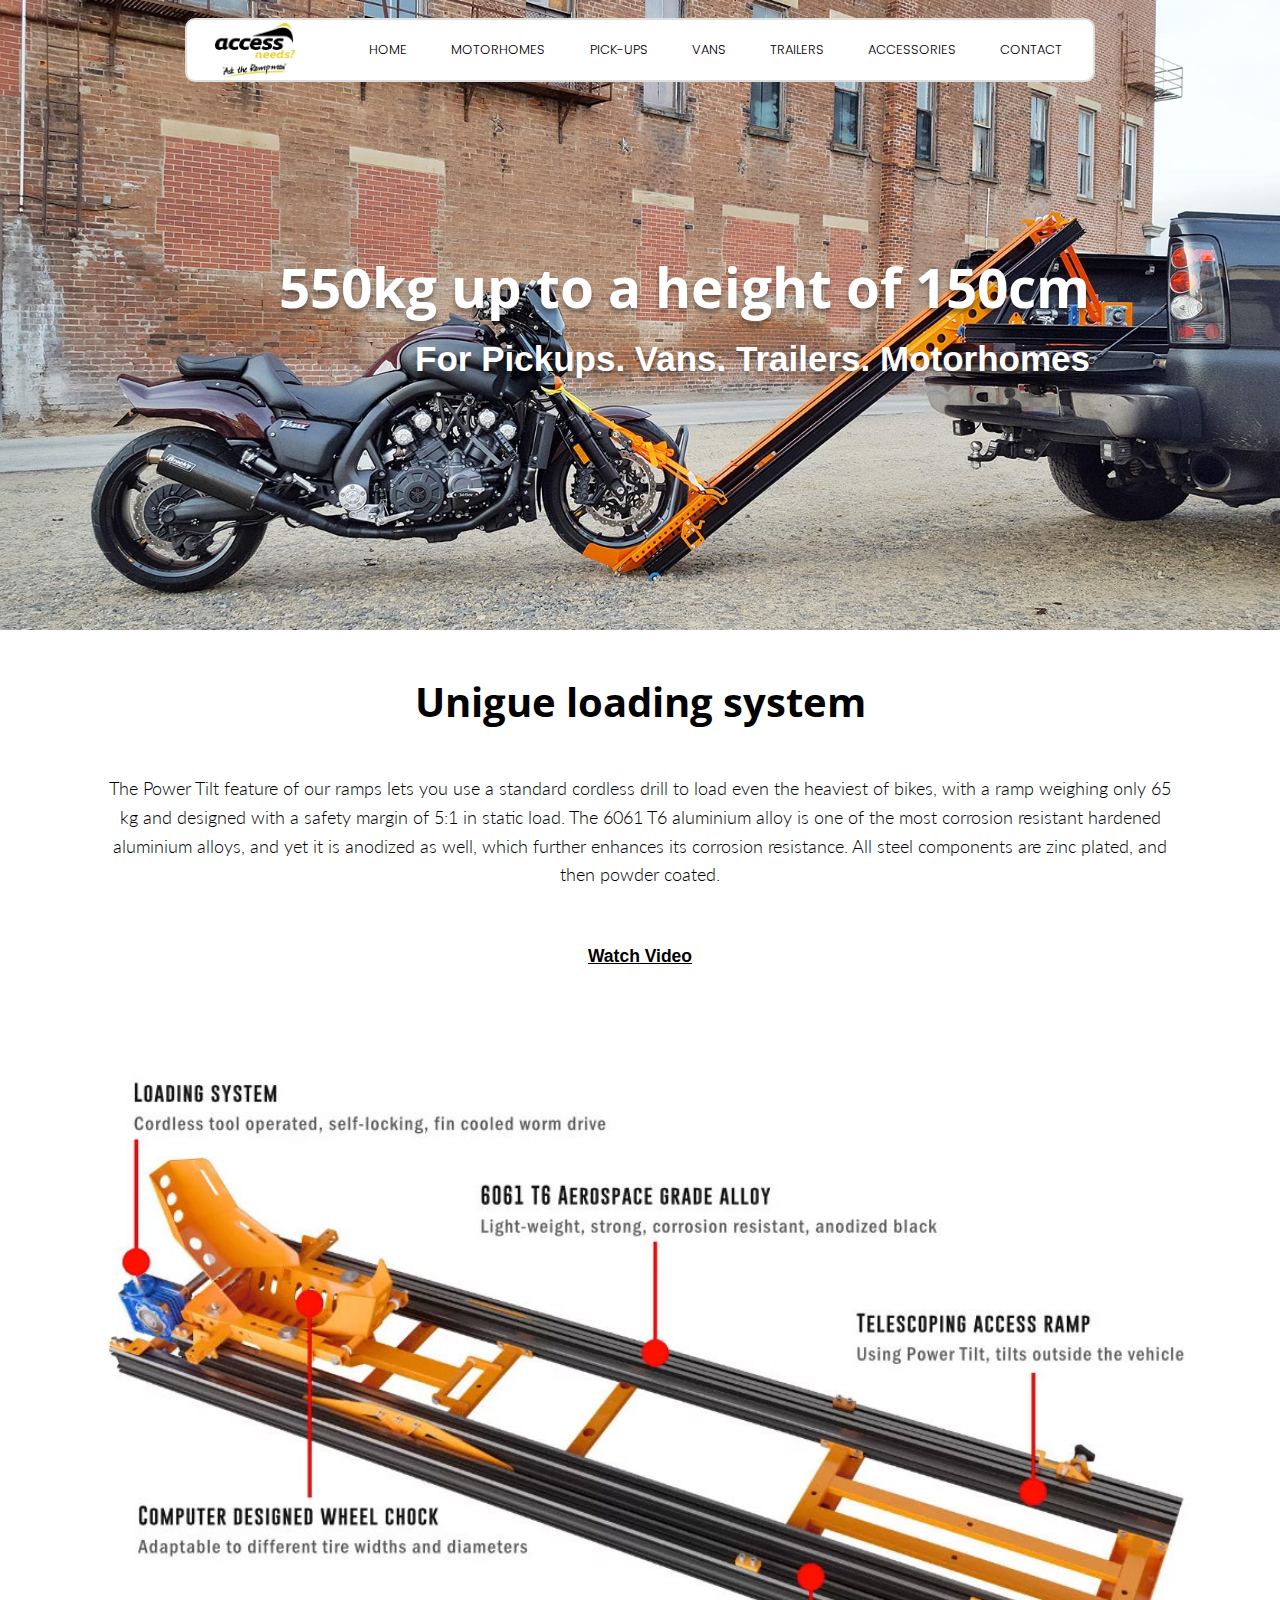
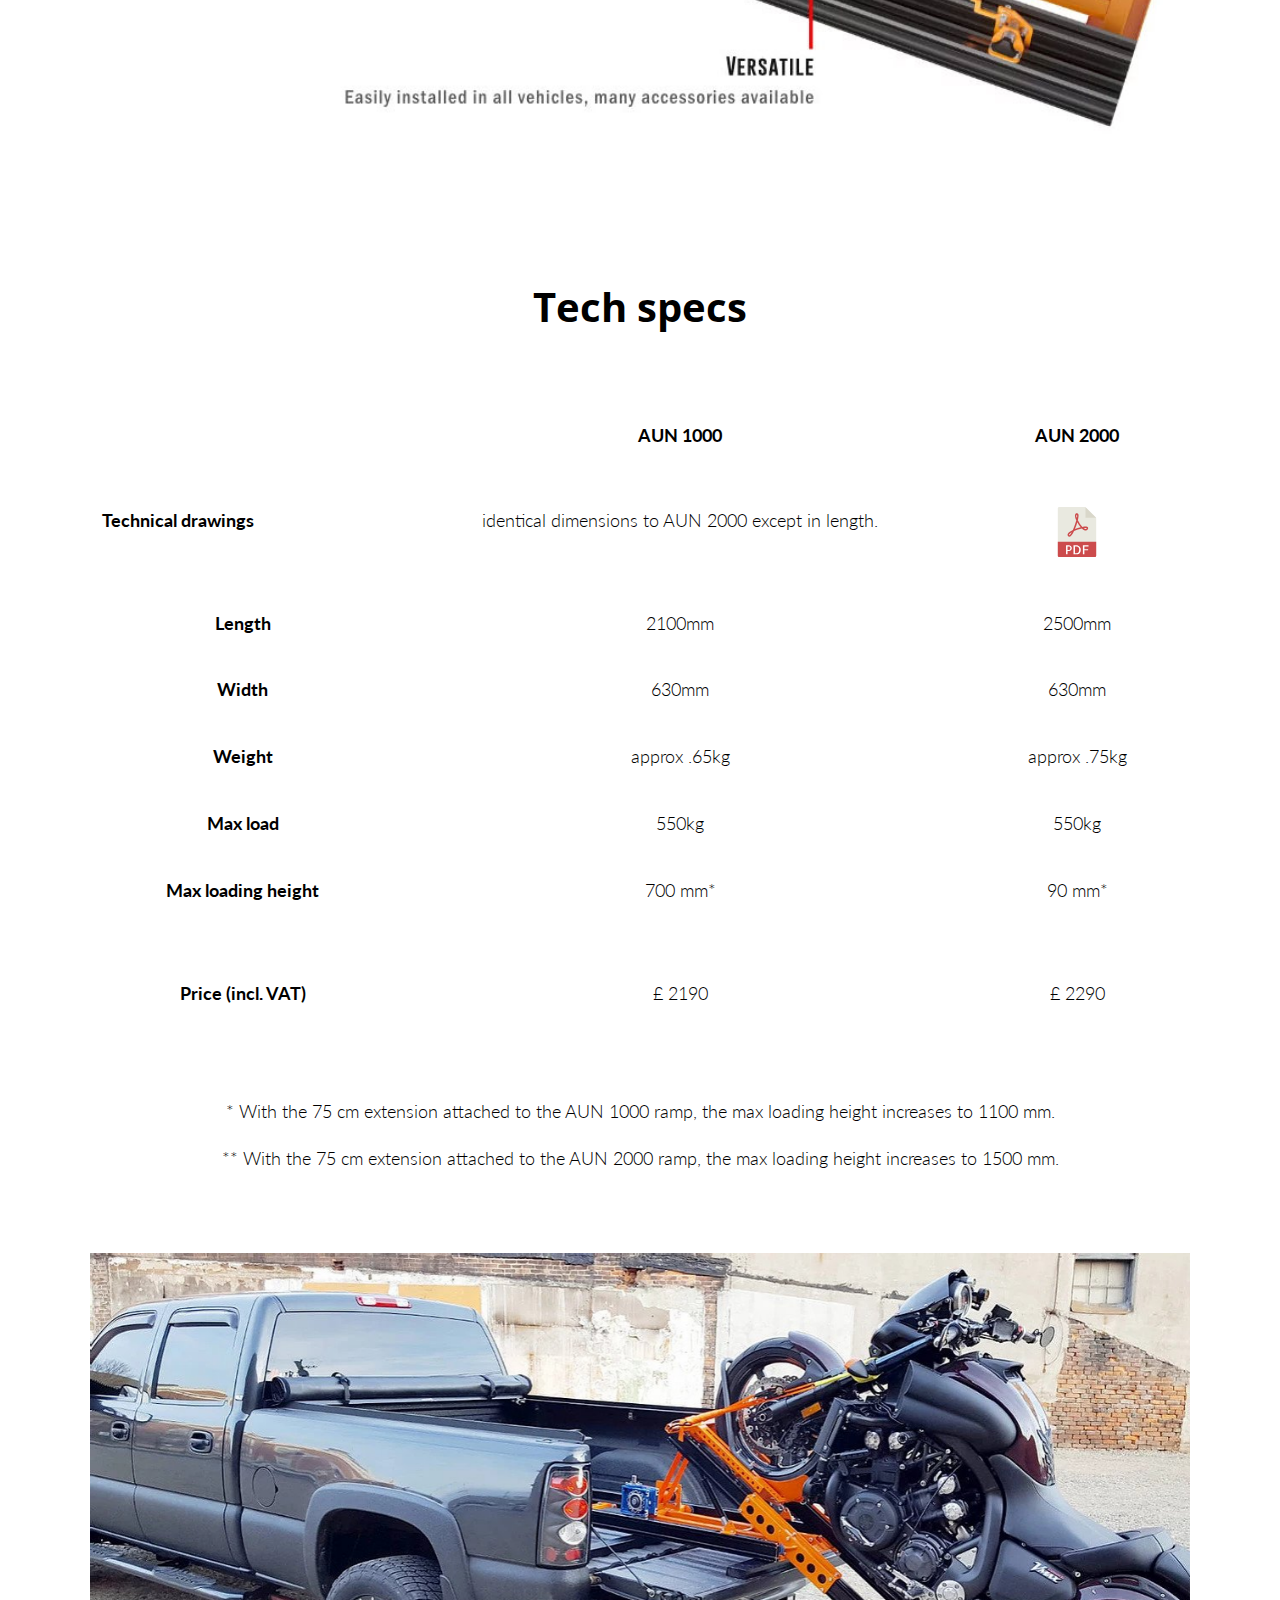
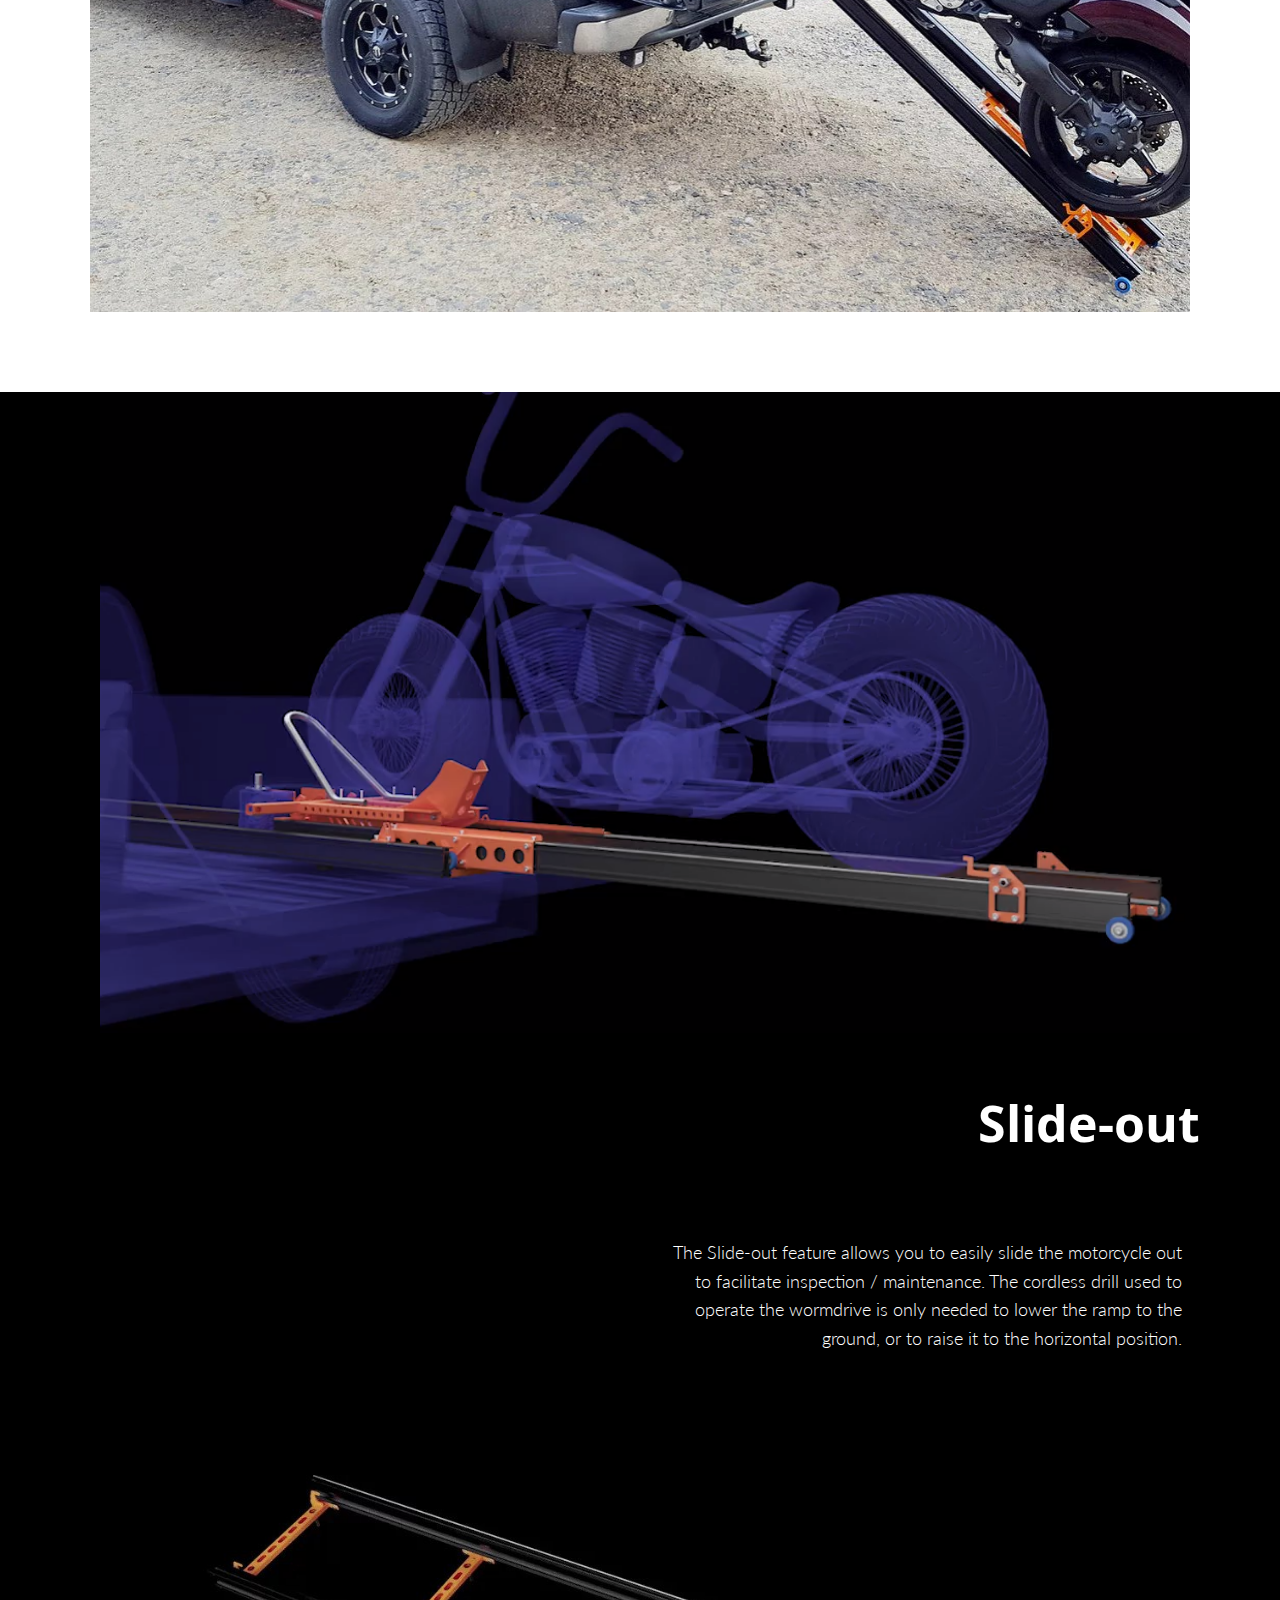
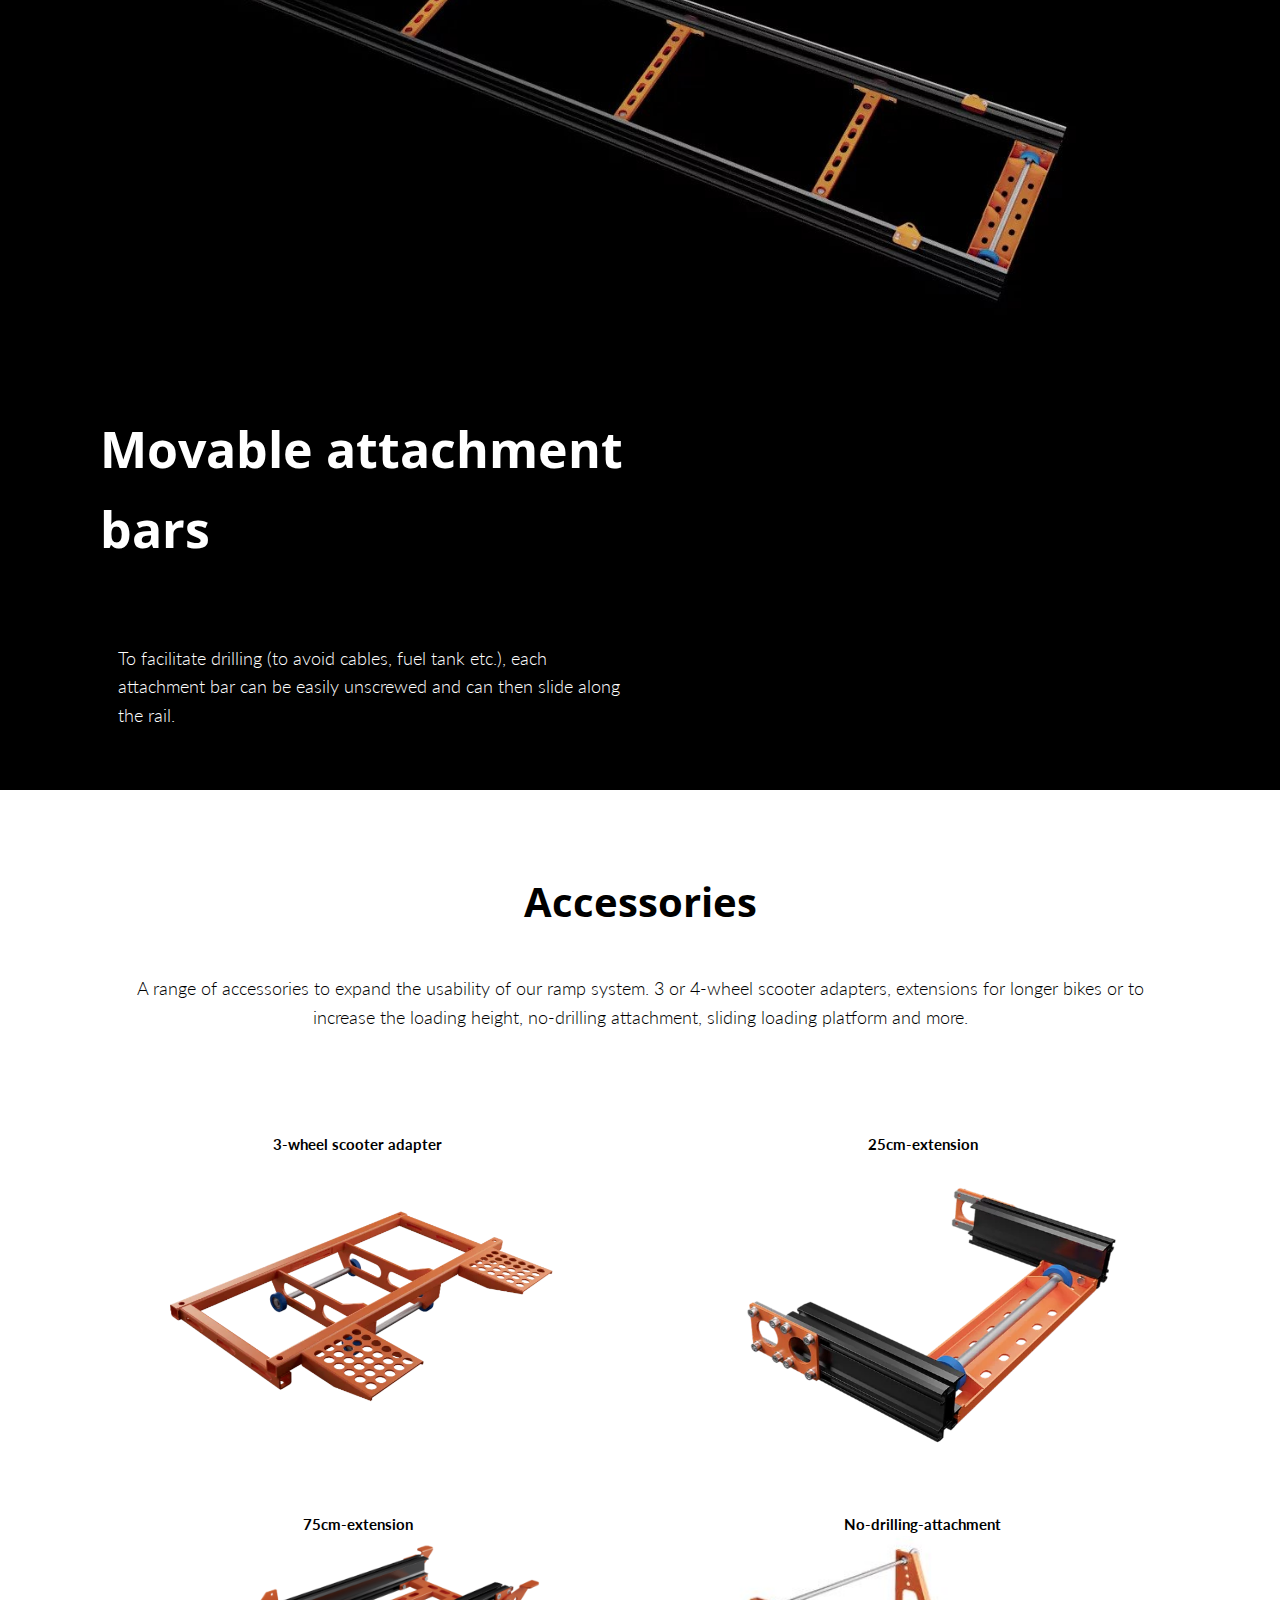
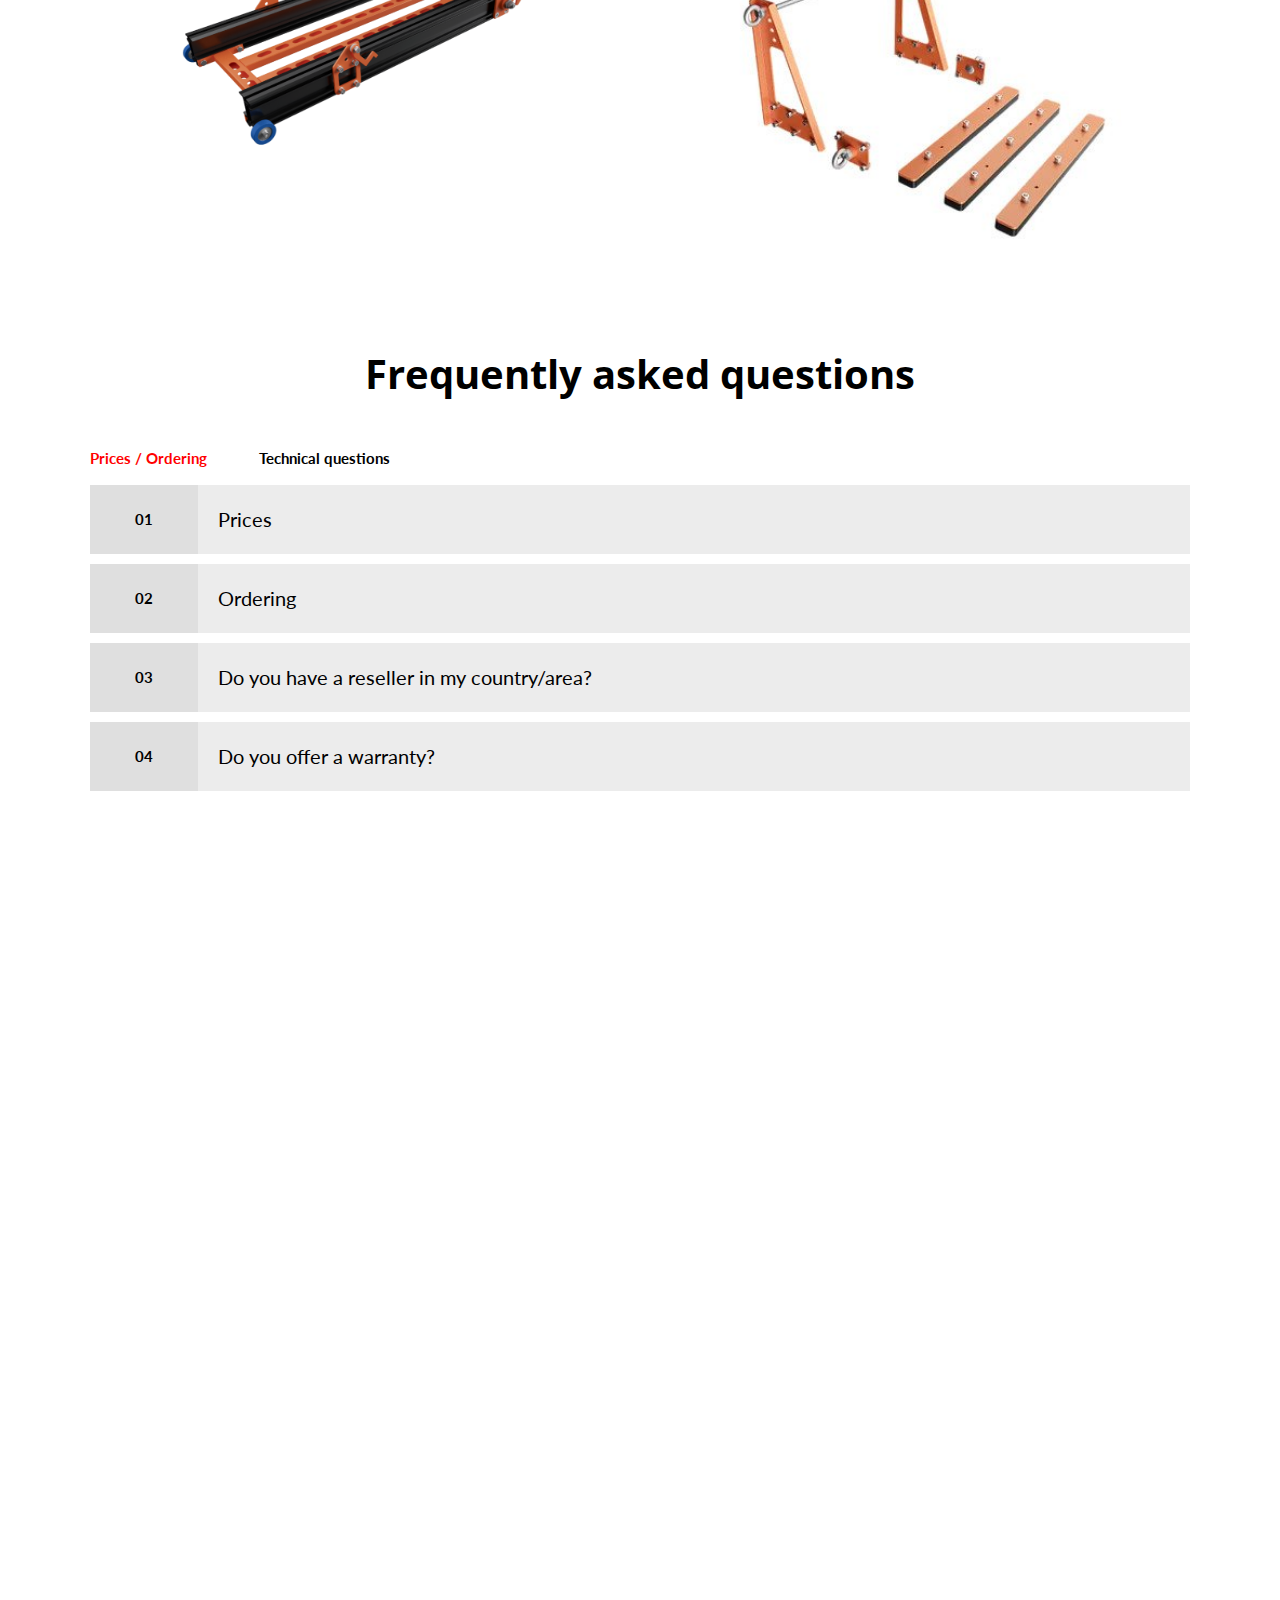
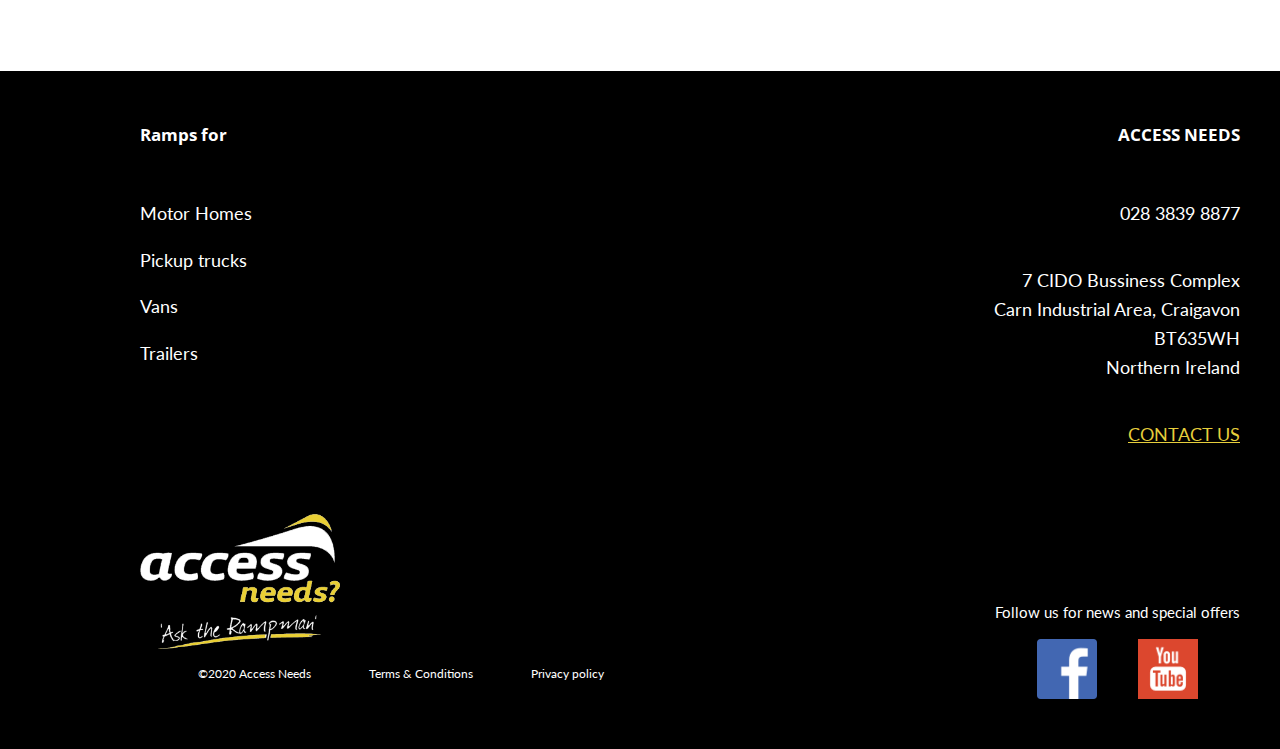
==== index.html @ 5ad03047 "Update index.html" ====
<!DOCTYPE html>
<html lang="en">
<head>
    <meta charset="UTF-8">
    <meta name="viewport" content="width=device-width, initial-scale=1.0">
    <link rel="stylesheet" href="https://cdnjs.cloudflare.com/ajax/libs/font-awesome/5.15.1/css/all.min.css" integrity="sha512-+4zCK9k+qNFUR5X+cKL9EIR+ZOhtIloNl9GIKS57V1MyNsYpYcUrUeQc9vNfzsWfV28IaLL3i96P9sdNyeRssA==" crossorigin="anonymous" />
    <link rel="preconnect" href="https://fonts.gstatic.com">
    <link href="https://fonts.googleapis.com/css2?family=Lato:wght@300;700&family=Open+Sans&family=Poppins&display=swap" rel="stylesheet">
   <link rel="stylesheet" href="SASS/main.css">
    <title>Home</title>
</head>
<body>

    <nav class="side-menu" id="side-menu">
        <img src="images/black-logo.png" alt="Access Needs Logo" class="side-menu__logo">
        <ul class="side-menu__list">
            <li class="side-menu__item"><a href="index.html">Home</a></li>
           <li class="side-menu__item"><a href="mortorhomes.html">Motorhomes</a></li>
           <li class="side-menu__item"><a href="pickups.html">Pick-Ups</a></li>
           <li class="side-menu__item"><a href="vans.html">Vans</a></li>
           <li class="side-menu__item"><a href="trailers.html">Trailers</a></li>
           <li class="side-menu__item"><a href="accessories.html">Accessories</a></li>
           <l class="side-menu__item"><a href="contact.html">Contact</a></l>
        </ul>


        <div class="side-menu__close-btn"><a id="close-btn" href="#"><i class="fas fa-times"></i></a></div>
    </nav>


    <nav class="main-menu">
        <img src="images/black-logo.png" alt="Access Needs Logo" class="main-menu__logo">
        <ul class="main-menu__list">
            <li class="main-menu__item"><a href="index.html">Home</a></li>
           <li class="main-menu__item"><a href="mortorhomes.html">Motorhomes</a></li>
           <li class="main-menu__item"><a href="pickups.html">Pick-Ups</a></li>
           <li class="main-menu__item"><a href="vans.html">Vans</a></li>
           <li class="main-menu__item"><a href="trailers.html">Trailers</a></li>
           <li class="main-menu__item"><a href="accessories.html">Accessories</a></li>
           <l class="main-menu__item"><a href="contact.html">Contact</a></l>
        </ul>
        <div class="burger" id="burgerBtn">
            <div class="line1"></div>
            <div class="line2"></div>
            <div class="line3"></div>
        </div>
    </nav>

    <header class="header header__homePage">
        <div class="header__textBox container">
            <h1 class="main-Heading__white">550kg up to a height of 150cm</h1>
            <h2 class="main-Heading__white--sub">For Pickups. Vans. Trailers. Motorhomes</h2>
        </div>
    </header><!--end header-->

    <section class="section section__white container flex-center">
        <h1 class="section__heading--white center">Unigue loading system</h1>
        <p class="text center">The Power Tilt feature of our ramps lets you use a standard cordless drill to load even the heaviest of bikes, with a ramp weighing only 65 kg and designed with a safety margin of 5:1 in static load. The 6061 T6 aluminium alloy is one of the most corrosion resistant hardened aluminium alloys, and yet it is anodized as well, which further enhances its corrosion resistance. All steel components are zinc plated, and then powder coated.</p>
        <a href="#" id="video-btn" class="video-btn my-bottom-small">Watch Video <i class="far fa-play-circle"></i></a>
        <div class="video-container">
            <iframe width="980" height="560" src="https://www.youtube.com/embed/qnv8PyyM6bI" frameborder="0" allow="accelerometer; autoplay; clipboard-write; encrypted-media; gyroscope; picture-in-picture" allowfullscreen></iframe>
        </div>
    </section>


    <section class="section section__white--image container">
        <img src="images/homeMain__page__ramp.jpg" alt="" class="loading-img">
    </section>

    <section class="section section__white container flex-center">
        <h1 class="section__heading--white center">Tech specs</h1>
        
        <table class="tech__table container my-bottom-verybig">
            <th class="tech__table-heading bold"></th>
            <th class="tech__table-heading py-bottom-medium bold">AUN 1000</th>
            <th class="tech__table-heading py-bottom-medium bold">AUN 2000</th>

            <tr class="tech__table-row">
                <td class="tech__table-heading py-bottom-medium bold">Technical drawings</td>
                <td class="tech__table-heading center py-bottom-medium text">identical dimensions to AUN 2000 except in length.</td>
                <td class="tech__table-heading py-bottom-medium"><a href="#"><img class="tech__table--pdf" src="images/svg/pdf.svg" alt=""></a></td>
            </tr>

            <tr class="tech__table-row">
                <td class="tech__table center bold">Length</td>
                <td class="tech__table text center">2100mm</td>
                <td class="tech__table text center">2500mm</td>
            </tr>

            <tr class="tech__table-row">
                <td class="tech__table center bold">Width</td>
                <td class="tech__table text center">630mm</td>
                <td class="tech__table text center">630mm</td>
            </tr>

            <tr class="tech__table-row ">
                <td class="tech__table center bold">Weight</td>
                <td class="tech__table text center">approx .65kg</td>
                <td class="tech__table text center">approx .75kg</td>
            </tr>

            <tr class="tech__table-row ">
                <td class="tech__table center bold">Max load</td>
                <td class="tech__table text center">550kg</td>
                <td class="tech__table text  center">550kg</td>
            </tr>

            <tr class="tech__table-row ">
                <td class="tech__table center bold py-bottom-medium">Max loading height</td>
                <td class="tech__table text center py-bottom-medium">700 mm*</td>
                <td class="tech__table text center py-bottom-medium">90 mm*</td>
            </tr>

            <tr class="tech__table-row ">
                <td class="tech__table center bold">Price (incl. VAT)</td>
                <td class="tech__table text center">£ 2190</td>
                <td class="tech__table text center">£ 2290</td>
            </tr>
        </table>

        <div class="tech__bottom-container">
            <p class="text center my-bottom-small">* With the 75 cm extension attached to the AUN 1000 ramp, the max loading height increases to 1100 mm.</p>
            <p class="text center">** With the 75 cm extension attached to the AUN 2000 ramp, the max loading height increases to 1500 mm.</p>
        </div>
    </section>

    <section class="section section__carousel container">
            <div id="slider">
                <figure>
                    <img src="images/image1.jpg" alt="pick-up ramp">
                    <img src="images/image2.jpg" alt="van ramp">
                    <img src="images/image3.jpg" alt="mortorbike on the back of a pick up">
                    <img src="images/image4.jpg" alt="mortorbike being loaded on to the back of a trailer">
                    <img src="images/image1.jpg" alt="pick-up ramp">
                </figure>
            </div>
    </section>

    <section class="section section__black py-bottom-verybig">
            <div class="container">
                <div class="section__black--top">
                    <img src="images/slideout.png" alt="" class="slideout">
                    <div class="slideout-text aligin-right float-right my-bottom-verybig">
                        <h1 class="section__heading--black my-bottom-verysmall">Slide-out</h1>
                        <p class="text text--black">The Slide-out feature allows you to easily slide the motorcycle out to facilitate inspection / maintenance. The cordless drill used to operate the wormdrive is only needed to lower the ramp to the ground, or to raise it to the horizontal position.</p>
                    </div>
                </div>
                <div class="section__black--top">
                    <img src="images/adjustable.jpg" alt="" class="slideout">
                    <div class="slideout-text aligin-left">
                        <h1 class="section__heading--black my-bottom-verysmall">Movable attachment bars</h1>
                        <p class="text text--black">To facilitate drilling (to avoid cables, fuel tank etc.), each attachment bar can be easily unscrewed and can then slide along the rail.</p>
                    </div>
                </div>
            </div>   
    </section>

    <section class="section section__accessories container">
        <h1 class="section__heading--white center">Accessories</h1>
        <p class="text center">A range of accessories to expand the usability of our ramp system. 3 or 4-wheel scooter adapters, extensions for longer bikes or to increase the loading height, no-drilling attachment, sliding loading platform and more.</p>

        <div class="accessories__grid">
            <div class="accessories__grid--1">
                <p class="accessories-text my-bottom-small">3-wheel scooter adapter</p>
                <img src="images/3-wheel.png" alt="" class="accessories__main">
            </div>
            <div class="accessories__grid--2 ">
                <p class="accessories-text ">25cm-extension</p>
                <img src="images/25-extension-small.png" alt="25-extension image" class="accessories__main">
            </div>
            <div class="accessories__grid--3">
                <p class="accessories-text ">75cm-extension</p>
                <img src="images/75-extension-small.png" alt="75-extension image" class="accessories__main">
            </div>
            <div class="accessories__grid--4">
                <p class="accessories-text ">No-drilling-attachment</p>
                <img src="images/no-drillimg-attachment.jpg" alt="" class="accessories__main">
            </div>
        </div>
    </section>

    <section class="section section__frequently container">
        <h1 class="section__heading--white center">Frequently asked questions</h1>
      <div class="options">
          <div class="option-prices active">Prices / Ordering</div>
          <div class="option-technical">Technical questions</div>
      </div>

      <div class="feature-container-1"><!--Feature container 1-->
        <div class="feature-container">
            <div class="show-container">
              <div class="feature-number">01</div>
              <div class="feature-text">Prices</div>
            </div>
            <div class="hide-container">The prices are listed on our front page. The prices for our accessories are listed on the Accessories page.</div>
        </div>
  
        <div class="feature-container">
          <div class="show-container">
            <div class="feature-number">02</div>
            <div class="feature-text">Ordering</div>
          </div>
          <div class="hide-container">To order a ramp, you can contact us by telephone, or use the Contact page.<br>
                                      A quotation will be sent to your email adress. To accept the quote, click on the link in the email and you will be redirected to our customer portal. Once the the quote is accepted, you will receive another email with a retainer invoice for 50% of the amount. Payment must be made by bank transfer, our banking details can be found on the quotation and on the retainer invoice. The remainder is due on delivery.<br>
                                      Please note that our distributors may have a different ordering process.<br>
                                      If you cannot visit us in Candillargues, France, to pick up the ramp - please give us your exact adress in order to give you a quotation including transportation costs. For most of Europe, the transportation costs are around 150-250 euros including VAT.<br>
                                      The ramps are sent via truck on a palette.
          </div>
      </div>
  
      <div class="feature-container">
          <div class="show-container">
            <div class="feature-number">03</div>
            <div class="feature-text">Do you have a reseller in my country/area?</div>
          </div>
          <div class="hide-container">You can find our map of resellers at the bottom of each page. Click the map to reach the resellers page. We are working hard to increase the number of resellers.<br>
                                      If you don't see a reseller in your country, we can still ship to you. Please contact us and specify the shipping address so we can give you a quote.</div>
      </div>
  
      <div class="feature-container">
          <div class="show-container">
            <div class="feature-number">04</div>
            <div class="feature-text">Do you offer a warranty?</div>
          </div>
          <div class="hide-container">Yes, we offer a 2 year warranty, provided the max load weight and max loading height are respected.</div>
      </div>
      </div><!--End feature container 1-->


        <div class="feature-container-2"><!--Feature Container 2-->
            <div class="feature-container">
                <div class="show-container">
                  <div class="feature-number">01</div>
                  <div class="feature-text">Which ramp do you recommend to install in a Pickup?</div>
                </div>
                <div class="hide-container">Both models can be installed in a Pickup, even a double-cab one. The difference between the 2.1 m and the 2.5 m:<br>
                    - With the 2.5 m there will always be a fixed part which will extend past the tailgate. If your Pickup is not double-cab + the open tailgate, this ramp will extend by probably only 10-20 cm.<br> 
                    With the 2.1m ramp you will have to attach the 75 cm extension because of the loading height of most Pickups which is approx. 90 cm. There are two advantages and one possible inconvience with this solution: The first advantage is that if you have a shorter cargo area you can detach the extension once the bike is loaded. It takes about 1:30min to detach it since the bolts it uses are the same size as the socket used on the cordless drill necessary to operate the wormdrive. So you can use the cordless drill to also detach the extension.<br>                   
                    The second advantage is that there will be less of an angle for loading because with the extension the whole ramp is now 2. 85 m. This will put less strain on the cordless drill.<br>                
                    The small disadvantage is that you will need to find a place in your Pickup to stow the extension once removed from the ramp.<br>                 
                    Please inform yourself on the legislation in your particular country regarding how far a load can extend at the back of a vehicle.<br>
                    </div>
            </div>
        
            <div class="feature-container">
              <div class="show-container">
                <div class="feature-number">02</div>
                <div class="feature-text">Which ramp do you recommend to install in a Van?</div>
              </div>
              <div class="hide-container">Most medium size European vans have a cargo area which is about 2.5 m in length. This doesn't leave enough margin for the 2.5 m ramp, because you also need to take into account the length of the rear fender of the bike in order to be able to close the doors of the van.<br>
                Most likely, if your cargo area is about 2.5m in length or shorter, you will need our 2.1 m ramp together with the 25 cm extension. This will allow the bike to slide a bit further into the van and allow the doors to close.<br>
                We also supply with the ramp two zinc coated steel plates with two pre-drilled holes. These should be used on the bottom side of the cargo area to reinforce the bolts used to attach the ramp. This is because the metal plating in the cargo area of vans is usually very thin and may begin to bend after a few times of loading/unloading the bike.<br>
              </div>
          </div>
        
          <div class="feature-container">
              <div class="show-container">
                <div class="feature-number">03</div>
                <div class="feature-text">I have a side loading trailer. Is it possible to install your ramp on it?</div>
              </div>
              <div class="hide-container">Yes this is certainly possible - the 2.1 m ramp will be best suited for this type of installation in order to minimize the width of the trailer. Most side loading trailers are already about 220 cm in width so our ramp fits nicely.<br>
                                          Even if your motorcycle is longer than 2.1 m it is still possible to load it using our shorter ramp. What's important is that the back wheel rests firmly on the ramp. You can look at the technical drawing for the ramp to get an idea of the maximum wheel base - for this ramp it's about 1600 mm which covers the vast majority of motorcycles and scooters.
                </div>
          </div>
        
          <div class="feature-container">
              <div class="show-container">
                <div class="feature-number">04</div>
                <div class="feature-text">What's the appropriate way to attach the straps while loading and transporting my bike?</div>
              </div>
              <div class="hide-container">We recommend ratchet straps with "S hooks" which use a retention clip in order to prevent the hook to detach during transport.<br>
                To strap the front wheel to the chock, we recommend medium sized ratchet straps. It is not necessary to attach them very tightly, but ensure that the motorcycle is more or less straight.<br>                
                It is important that these straps are attached on the fork, above the front suspension. Do not attach the straps to the wheel or the hub as this can cause damage. This is because as the motorcycle is loaded, the angle changes and this increases the tension in the straps. The front suspension will be able to compress a bit, to compensate for the increase in tension.<br>
                <div class="feature-inline">
                    <img src="images/images/feature-motorbike.jpg" alt="front of a motorbike">
                    After the motorcycle is loaded it is very important to use more sturdy ratchet straps on each side of the motorcycle which are attached to the tie-downs of your Pickup/Van/Trailer. The best way is to attach one strap towards the front on one side, and towards the back on the other side. DO NOT TRANSPORT THE MOTORCYCLE ONLY USING THE SMALLER STRAPS USED FOR THE FRONT WHEEL CHOCK. ALWAYS STRAP IT TO THE TIE-DOWNS OF YOUR VEHICLE.
                </div>

            </div>
          </div>
        </div><!--End feature container 2-->
   
    </section>

    <section class="section section__BG-image">

    </section>

    <footer class="footer section__black">
        <div class="container">
            <div class="footer__top">
                <p class="bold">Ramps for</p>
                <p class="bold">ACCESS NEEDS</p>
            </div>
            <div class="footer-container">
                <div class="footer__left">
                    <ul class="footer__nav">
                        <li class="footer__nav-item"><a href="motorhomes.html" class="footer__nav--link">Motor Homes</a></li>
                        <li class="footer__nav-item"><a href="pickup.html" class="footer__nav--link">Pickup trucks</a></li>
                        <li class="footer__nav-item"><a href="vans.html" class="footer__nav--link">Vans</a></li>
                        <li class="footer__nav-item"><a href="Trailers.html" class="footer__nav--link">Trailers</a></li>
                    </ul>
                    <div class="footer__logobox">
                        <img src="images/white-logo.png" alt="" class="footer__logo">
                        
                        <div class="termBox">
                            <p class="copy">&copy;2020 Access Needs</p>
                            <a href="terms.html" class="terms__link">Terms & Conditions</a>
                            <a href="privacy.html" class="terms__link">Privacy policy</a>
                        </div>
                    </div>
                </div>
                    <div class="footer__right">
                       <div class="footer__contactBox">
                        <p class="number">028 3839 8877</p>
                        <p class="address">7 CIDO Bussiness Complex<br>Carn Industrial Area, Craigavon<br>BT635WH<br>Northern Ireland</p>
                        <a href="contact.html" class="contact">CONTACT US</a>
                    </div>

                    <div class="socialBox">
                        <p>Follow us for news and special offers</p>
                        <div class="social-iconBox">
                            <img src="images/facebook.png" alt="facebook logo" class="social-icon">
                            <img src="images/youtube.png" alt="youtube logo" class="social-icon">
                        </div>
                    </div>
                </div>
            </div>
        </div>
    </footer>
    
    <script src="script.js"></script>
</body>
</html>
---- SASS/main.css ----
*,
*::before,
*::after {
  padding: 0;
  margin: 0;
}

html {
  font-size: 62.5%;
}

body {
  width: 100%;
  height: 100%;
  overflow-x: hidden;
  font-weight: 400;
  line-height: 1.6;
  font-family: lato, sans-serif;
}

ul {
  list-style: none;
}

a {
  text-decoration: none;
}

img {
  width: 100%;
  display: block;
}

h1, h2, h3 {
  margin: 0;
  padding: 0;
}

.container {
  width: 100%;
  max-width: 90em;
  margin: 0 auto;
}

@media (max-width: 900px) {
  html {
    font-size: 57.5%;
  }
}

@media (max-width: 768px) {
  html {
    font-size: 50%;
  }
}

.my-bottom-verybig {
  margin-bottom: 6em !important;
}

.my-bottom-big {
  margin-bottom: 3em !important;
}

.my-bottom-medium {
  margin-bottom: 2em !important;
}

.my-bottom-small {
  margin-bottom: 1em !important;
}

.my-bottom-verysmall {
  margin-bottom: .5em !important;
}

.my-top-verybig {
  margin-top: 4em !important;
}

.my-top-big {
  margin-top: 3em !important;
}

.my-top-medium {
  margin-top: 2em !important;
}

.my-top-small {
  margin-top: 1em !important;
}

.my-top-verysmall {
  margin-top: .5em !important;
}

.mx-left-small {
  margin-left: 1em !important;
}

.mx-left-medium {
  margin-left: 2em !important;
}

.mx-left-big {
  margin-left: 3em !important;
}

.mx-right-small {
  margin-right: 1em !important;
}

.mx-right-medium {
  margin-right: 2em !important;
}

.mx-right-big {
  margin-right: 3em !important;
}

.px-big {
  padding: 0 4em !important;
}

.px-medium {
  padding: 0 3em !important;
}

.px-small {
  padding: 0 2em !important;
}

.px-verysmall {
  padding: 0 1em !important;
}

.py-bottom-verybig {
  padding-bottom: 6em !important;
}

.py-bottom-big {
  padding-bottom: 4em !important;
}

.py-bottom-medium {
  padding-bottom: 3em !important;
}

.py-bottom-small {
  padding-bottom: 2em !important;
}

.py-bottom-verysmall {
  padding-bottom: 1em !important;
}

.py-top-verybig {
  padding-top: 6em !important;
}

.py-top-big {
  padding-top: 4em !important;
}

.py-top-medium {
  padding-top: 3em !important;
}

.py-top-small {
  padding-top: 2em !important;
}

.pad {
  padding: 1em 0;
}

.container {
  width: 100%;
  max-width: 110em;
  margin: 0 auto;
}

.flex-center {
  display: -webkit-box;
  display: -ms-flexbox;
  display: flex;
  -webkit-box-orient: vertical;
  -webkit-box-direction: normal;
      -ms-flex-direction: column;
          flex-direction: column;
  -webkit-box-align: center;
      -ms-flex-align: center;
          align-items: center;
}

.text-shadow {
  text-shadow: 0px 1.5px 4px #000;
}

.border {
  border: 1px solid red;
}

.aligin-right {
  text-align: right;
}

.aligin-left {
  text-align: left;
}

.center {
  text-align: center;
}

.float-right {
  float: right;
}

.float-left {
  float: left;
}

.text-indent {
  text-indent: 1em;
}

.main-Heading__white {
  font-size: 5.5rem;
  font-family: open Sans;
  color: #fff;
  text-shadow: rgba(0, 0, 0, 0.4) 0em 0.4rem 0.5rem;
}

.main-Heading__white--sub {
  font-family: Arial, Helvetica, sans-serif;
  font-weight: bold;
  font-size: 3.5rem;
  color: #fff;
  text-shadow: rgba(0, 0, 0, 0.4) 0em 0.4rem 0.5rem;
}

.section__heading--white {
  font-family: open sans;
  font-size: 4rem;
  margin: 1em .5em;
}

.section__heading--black {
  font-family: open sans;
  font-size: 5rem;
  color: #fff;
  padding: 1em 0em;
}

.text--black {
  color: #fff;
}

.text {
  font-family: lato;
  font-weight: 300;
  font-size: 1.8rem;
  margin: 0 1em;
}

.bold {
  font-weight: bold;
}

.slideout-text {
  width: 50%;
}

.accessories-text {
  font-size: 1.5rem;
  text-align: center;
  font-weight: bold;
}

.pickup-sub {
  font-family: lato;
  font-size: 2.3rem;
  color: #fff;
}

@media (max-width: 768px) {
  .section__heading--black {
    font-size: 4rem;
    text-align: center;
  }
  .pickup-sub {
    font-size: 2rem;
    padding: 0 1em;
  }
  .text--black {
    font-size: 1.8rem;
  }
}

@media (max-width: 650px) {
  .main-Heading__white {
    font-size: 4.5rem;
    text-align: center;
  }
  .main-Heading__white--sub {
    font-size: 3rem;
    text-align: center;
  }
}

@media (max-width: 570px) {
  .main-Heading__white {
    font-size: 3.5rem;
    text-align: center;
  }
  .main-Heading__white--sub {
    font-size: 2.75rem;
    text-align: center;
  }
  .slideout-text {
    width: 100%;
    padding: 0 1em;
    text-align: center;
  }
  .section__heading--black {
    font-size: 3.5rem;
    padding: 1 .5em;
  }
}

@media (max-width: 370px) {
  .main-Heading__white {
    font-size: 3.5rem;
    text-align: left;
    padding-left: 1.2em;
  }
  .main-Heading__white--sub {
    font-size: 2.75rem;
    text-align: center;
  }
  .section__heading--black {
    font-size: 2.75rem;
    text-align: center;
  }
}

.video-btn {
  font-size: 1.75rem;
  font-family: Arial, Helvetica, sans-serif;
  font-weight: 700;
  color: #000;
  text-decoration: underline;
  margin-top: 3em;
}

.btn-submit {
  padding: 1rem;
  font-size: 2.5rem;
  background: #E6CE3C;
  color: #fff;
  font-family: Arial, Helvetica, sans-serif;
  font-weight: bold;
  border: none;
  border-radius: .2em;
}

.btn-submit:hover, .btn-submit:focus {
  -webkit-transition: all .3s ease;
  transition: all .3s ease;
  -webkit-box-shadow: 0em 0.2em 0.2em rgba(0, 0, 0, 0.5);
          box-shadow: 0em 0.2em 0.2em rgba(0, 0, 0, 0.5);
}

.accessories__main {
  width: 100%;
  max-width: 40em;
  margin: 0 auto;
}

.video-container {
  display: none;
}

.section__motorHome__full-image {
  height: 60em;
  background: url("../images/motorHomes-mid.jpg");
  background-size: cover;
  background-position: left bottom;
}

.pickup-loading {
  width: 100%;
  max-width: 80em;
  margin: 5em auto;
}

.feature-contact-img {
  width: 100;
  max-width: 20em;
  margin: 1em 1em 0em 0em;
}

@media (max-width: 990px) {
  iframe {
    width: 100%;
    max-width: 90em;
  }
}

@media (max-width: 768px) {
  .vans-img {
    margin-top: 3em;
  }
}

.feature-container-1 {
  display: block;
}

.feature-container-2 {
  display: none;
}

.options {
  display: -webkit-box;
  display: -ms-flexbox;
  display: flex;
  width: 20em;
  -webkit-box-align: center;
      -ms-flex-align: center;
          align-items: center;
  -webkit-box-pack: justify;
      -ms-flex-pack: justify;
          justify-content: space-between;
  font-size: 1.5rem;
  font-weight: bold;
  margin-bottom: 1em;
  cursor: pointer;
}

.active {
  color: red;
}

.show-container {
  display: -webkit-box;
  display: -ms-flexbox;
  display: flex;
  -webkit-box-align: center;
      -ms-flex-align: center;
          align-items: center;
  background: #ececec;
  margin: 1em auto;
  cursor: pointer;
}

.show-container:hover .feature-number {
  background: #ccc;
}

.feature-number {
  padding: 1.5em 3em;
  display: -webkit-box;
  display: -ms-flexbox;
  display: flex;
  -webkit-box-align: center;
      -ms-flex-align: center;
          align-items: center;
  background: #dfdfdf;
  font-size: 1.5rem;
  font-weight: bold;
}

.feature-text {
  font-size: 2rem;
  margin-left: 1em;
}

.hide-container {
  display: -webkit-box;
  display: -ms-flexbox;
  display: flex;
  -webkit-box-align: center;
      -ms-flex-align: center;
          align-items: center;
  background: #fff;
  margin: 1em auto;
  font-size: 2rem;
  margin-left: 1em;
  display: none;
}

.show {
  display: block;
}

.remove {
  display: none;
}

.accessories {
  color: #fff;
}

.accessories__main-container {
  background: #000;
  height: 100%;
  width: 100vw;
  color: #fff;
}

.accessories__section-container {
  border-bottom: solid 1.5px #DFDFDE;
}

.accessories__flex-container {
  width: 100%;
  display: -webkit-box;
  display: -ms-flexbox;
  display: flex;
  -webkit-box-pack: end;
      -ms-flex-pack: end;
          justify-content: flex-end;
}

.accessories__flex-container-left {
  display: -webkit-box;
  display: -ms-flexbox;
  display: flex;
  -webkit-box-align: end;
      -ms-flex-align: end;
          align-items: flex-end;
  -webkit-box-pack: end;
      -ms-flex-pack: end;
          justify-content: flex-end;
}

.accessories__mid-container {
  display: -webkit-box;
  display: -ms-flexbox;
  display: flex;
  -webkit-box-orient: vertical;
  -webkit-box-direction: normal;
      -ms-flex-direction: column;
          flex-direction: column;
  -webkit-box-align: center;
      -ms-flex-align: center;
          align-items: center;
}

.accessories__text {
  width: 50%;
}

.accessories__heading {
  font-size: 2.5rem;
  padding: 0 2%;
}

.accessories__price {
  font-size: 2.5rem;
  font-weight: bold;
}

.accessories__img--small {
  width: 100%;
  max-width: 60em;
}

.accessories__quad-img {
  width: 100%;
  max-width: 60em;
  margin: .5em;
}

.accessories__quad-text {
  display: -webkit-box;
  display: -ms-flexbox;
  display: flex;
  -webkit-box-orient: vertical;
  -webkit-box-direction: normal;
      -ms-flex-direction: column;
          flex-direction: column;
  -webkit-box-align: end;
      -ms-flex-align: end;
          align-items: flex-end;
  border: solid;
  width: 50%;
  text-align: right;
}

@media (max-width: 650px) {
  .accessories__text {
    width: 80%;
    padding: 1em;
  }
  .accessories__quad-img {
    width: 100%;
    max-width: 50em;
    margin: 1em;
  }
  .accessories img {
    max-width: 40em;
    margin: 0 auto;
  }
}

.section__contact--feature {
  margin-top: 15em;
}

.feature__options {
  width: 35%;
  display: -webkit-box;
  display: -ms-flexbox;
  display: flex;
  -webkit-box-align: center;
      -ms-flex-align: center;
          align-items: center;
  -webkit-box-pack: justify;
      -ms-flex-pack: justify;
          justify-content: space-between;
  font-size: 1.8rem;
  font-weight: bold;
  margin-bottom: 1em;
  color: #000;
}

.feature__options--prices {
  width: 100%;
}

.feature__options--technical {
  width: 100%;
}

.feature__options .active {
  color: red;
}

.feature__container {
  display: -webkit-box;
  display: -ms-flexbox;
  display: flex;
  -webkit-box-align: center;
      -ms-flex-align: center;
          align-items: center;
  background: #F7F7F7;
  margin-bottom: 1em;
  cursor: pointer;
}

.feature__container:hover .feature__number {
  background: #CCCCCC;
}

.feature__number {
  display: -webkit-box;
  display: -ms-flexbox;
  display: flex;
  -webkit-box-align: center;
      -ms-flex-align: center;
          align-items: center;
  -webkit-box-pack: center;
      -ms-flex-pack: center;
          justify-content: center;
  font-size: 2rem;
  padding: 1em 3em;
  font-weight: bold;
  background: #E9E9E9;
}

.feature__text {
  margin-left: 2em;
}

.feature__hidden {
  margin-bottom: 3em;
  display: none;
}

.show {
  display: block;
}

.topRow {
  display: -webkit-box;
  display: -ms-flexbox;
  display: flex;
  -webkit-box-align: center;
      -ms-flex-align: center;
          align-items: center;
  -webkit-box-pack: center;
      -ms-flex-pack: center;
          justify-content: center;
}

.dis {
  width: 20em;
  -webkit-box-align: center;
      -ms-flex-align: center;
          align-items: center;
  -webkit-box-pack: center;
      -ms-flex-pack: center;
          justify-content: center;
  text-align: center;
  font-size: 1.5rem;
  margin: 0 auto;
}

.dis__country {
  color: #a0a09f;
  font-weight: bold;
  margin-bottom: .5em;
}

.dis__email {
  color: #000;
  text-decoration: underline;
  margin-bottom: .5em;
}

.neo-logo {
  width: 100%;
  max-width: 13em;
  margin: 0 auto;
}

.flag {
  width: 100%;
  max-width: 3em;
  margin: 0 auto;
  padding-bottom: em;
}

form {
  display: -webkit-box;
  display: -ms-flexbox;
  display: flex;
  -webkit-box-orient: vertical;
  -webkit-box-direction: normal;
      -ms-flex-direction: column;
          flex-direction: column;
}

.form-top {
  display: -webkit-box;
  display: -ms-flexbox;
  display: flex;
  -webkit-box-align: center;
      -ms-flex-align: center;
          align-items: center;
  -webkit-box-pack: justify;
      -ms-flex-pack: justify;
          justify-content: space-between;
}

.form-top input {
  width: 50%;
}

.form-input {
  padding: .75em;
  border: none;
  background: #EDEDED;
  border-radius: .5rem;
  margin-bottom: 1em;
  font-size: 1.8rem;
}

.form-input::-webkit-input-placeholder {
  color: #000;
}

.form-input:-ms-input-placeholder {
  color: #000;
}

.form-input::-ms-input-placeholder {
  color: #000;
}

.form-input::placeholder {
  color: #000;
}

.feature-inline {
  display: -webkit-box;
  display: -ms-flexbox;
  display: flex;
  margin: 2em 0 0;
}

@media (max-width: 550px) {
  .form-top {
    -webkit-box-orient: vertical;
    -webkit-box-direction: normal;
        -ms-flex-direction: column;
            flex-direction: column;
    width: 100%;
  }
  .form-top input {
    width: 100%;
  }
}

#slider {
  overflow: hidden;
}

#slider figure {
  position: relative;
  width: 500%;
  margin: 0;
  left: 0;
  -webkit-animation: 20s slider infinite;
          animation: 20s slider infinite;
}

#slider figure img {
  float: left;
  width: 20%;
}

@-webkit-keyframes slider {
  0% {
    left: 0%;
  }
  20% {
    left: 0;
  }
  25% {
    left: -100%;
  }
  45% {
    left: -100%;
  }
  50% {
    left: -200%;
  }
  70% {
    left: -200%;
  }
  75% {
    left: -300%;
  }
  95% {
    left: -300%;
  }
  100% {
    left: -400%;
  }
}

@keyframes slider {
  0% {
    left: 0%;
  }
  20% {
    left: 0;
  }
  25% {
    left: -100%;
  }
  45% {
    left: -100%;
  }
  50% {
    left: -200%;
  }
  70% {
    left: -200%;
  }
  75% {
    left: -300%;
  }
  95% {
    left: -300%;
  }
  100% {
    left: -400%;
  }
}

.tech__subHeader-container {
  display: -webkit-box;
  display: -ms-flexbox;
  display: flex;
  width: 100%;
  -webkit-box-pack: end;
      -ms-flex-pack: end;
          justify-content: flex-end;
}

.tech__subHeader-container h2 {
  margin-left: 33%;
  font-size: 2.5rem;
  font-family: lato;
}

.tech__table {
  margin-top: 3em;
  padding: 1em;
}

.tech__table .bold {
  font-size: 1.8rem;
}

.tech__table--pdf {
  width: 5em;
  margin: 0 auto;
}

.accessories__grid {
  display: -ms-grid;
  display: grid;
  -ms-grid-columns: (minmax(35em, 1fr))[auto-fit];
      grid-template-columns: repeat(auto-fit, minmax(35em, 1fr));
  grid-auto-rows: 35em;
  gap: 3em;
  margin-top: 10em;
}

.contact__grid {
  display: -ms-grid;
  display: grid;
  -ms-grid-columns: (minmax(30em, 1fr))[auto-fit];
      grid-template-columns: repeat(auto-fit, minmax(30em, 1fr));
  grid-auto-rows: 22em;
  gap: 2em;
}

.main-menu {
  width: 100%;
  max-width: 90em;
  font-family: poppins;
  background: #fff;
  border: 0.1em solid #DFDFDE;
  display: -webkit-box;
  display: -ms-flexbox;
  display: flex;
  -webkit-box-align: center;
      -ms-flex-align: center;
          align-items: center;
  -webkit-box-pack: justify;
      -ms-flex-pack: justify;
          justify-content: space-between;
  border: solid 0.2em #DFDFDE;
  padding: 0.3em;
  border-radius: 1em;
  position: fixed;
  top: 2%;
  left: 50%;
  -webkit-transform: translate(-50%, 0%);
          transform: translate(-50%, 0%);
}

.main-menu__logo {
  width: 8em;
  margin-left: 2.5em;
}

.main-menu__list {
  display: -webkit-box;
  display: -ms-flexbox;
  display: flex;
  margin-right: 2.5em;
}

.main-menu__item a {
  padding: .2em;
  font-size: 1.3rem;
  margin-left: 3em;
  text-transform: uppercase;
  color: #000;
  font-weight: bold;
  position: relative;
  font-weight: 300;
}

.main-menu__item a::after {
  content: '';
  position: absolute;
  bottom: 0;
  left: 0;
  height: 10%;
  width: 0%;
  background: #E6CE3C;
  z-index: 999;
}

.main-menu__item a:hover::after {
  width: 100%;
  -webkit-transition: all ease .2s;
  transition: all ease .2s;
}

.main-menu .burger {
  display: none;
  cursor: pointer;
  margin-right: 2.5em;
}

.main-menu .burger div {
  width: 3rem;
  height: .2rem;
  background: #000;
  margin: .6rem .5rem;
}

.side-menu {
  position: fixed;
  left: 0;
  height: 100vh;
  width: 50vw;
  background: #fff;
  display: -webkit-box;
  display: -ms-flexbox;
  display: flex;
  -webkit-box-orient: vertical;
  -webkit-box-direction: normal;
      -ms-flex-direction: column;
          flex-direction: column;
  -webkit-box-align: center;
      -ms-flex-align: center;
          align-items: center;
  -webkit-box-pack: space-evenly;
      -ms-flex-pack: space-evenly;
          justify-content: space-evenly;
  z-index: 1;
  -webkit-transition: all .5s ease-in-out;
  transition: all .5s ease-in-out;
  -webkit-transform: translateX(-100%);
          transform: translateX(-100%);
}

.side-menu__logo {
  max-width: 20em;
}

.side-menu__close-btn a {
  position: absolute;
  top: 1em;
  right: 1em;
  font-size: 2rem;
  color: #000;
}

.side-menu__list {
  display: -webkit-box;
  display: -ms-flexbox;
  display: flex;
  -webkit-box-orient: vertical;
  -webkit-box-direction: normal;
      -ms-flex-direction: column;
          flex-direction: column;
  -webkit-box-align: center;
      -ms-flex-align: center;
          align-items: center;
  -webkit-box-pack: space-evenly;
      -ms-flex-pack: space-evenly;
          justify-content: space-evenly;
  height: 50%;
}

.side-menu__item a {
  font-size: 2.2rem;
  color: #000;
  margin: .5em;
  text-transform: uppercase;
  position: relative;
}

.side-menu__item a::after {
  content: '';
  position: absolute;
  bottom: 0;
  left: 0;
  height: 10%;
  width: 0%;
  background: #E6CE3C;
  z-index: 999;
}

.side-menu__item a:hover::after {
  width: 100%;
  -webkit-transition: all ease .2s;
  transition: all ease .2s;
}

.sideNav-active {
  -webkit-transform: translateX(0%);
          transform: translateX(0%);
}

@media screen and (max-width: 900px) {
  .main-menu {
    max-width: 70em;
    padding: 0;
  }
  .main-menu__item a {
    padding: .5rem;
    font-size: 1.1rem;
    margin-left: 1em;
    text-transform: uppercase;
    color: #000;
    font-weight: light;
    position: relative;
  }
}

@media screen and (max-width: 768px) {
  .main-menu {
    position: fixed;
    left: 10em;
    max-width: 17em;
  }
  .main-menu__list {
    display: none;
  }
  .main-menu__logo {
    margin-left: 1em;
  }
  .main-menu .burger {
    display: block;
    margin-right: 1.5em;
  }
}

.header {
  height: 70vh;
  display: -webkit-box;
  display: -ms-flexbox;
  display: flex;
  -webkit-box-align: center;
      -ms-flex-align: center;
          align-items: center;
}

.header__homePage {
  background: url("../images/header_bg.jpg");
  background-size: cover;
  background-position: center;
}

.header__textBox {
  max-width: 90em;
  text-align: right;
}

.header__motorhome {
  background: url("../images/motorHomes-header.jpg");
  background-size: cover;
  background-position: center;
}

.header__van {
  background: url("../images/van-headerBG.jpg");
  background-size: cover;
  background-position: center;
}

.header__trailer {
  background: url("../images/traiers-head-img.jpg");
  background-size: cover;
  background-position: center;
}

@media screen and (max-width: 670px) {
  .header__textbox .container {
    max-width: 60em;
    text-align: center;
  }
}

.section {
  padding: 0 1em;
  margin-bottom: 8em;
}

.section__black {
  width: 100%;
  background: #000;
}

.section__BG-image {
  height: 80em;
  background: url("../images/bg-image.jpg");
  background-size: cover;
  background-position: center;
  background-attachment: fixed;
  margin-bottom: 0;
}

.footer-container {
  display: -webkit-box;
  display: -ms-flexbox;
  display: flex;
  -webkit-box-pack: justify;
      -ms-flex-pack: justify;
          justify-content: space-between;
}

.footer {
  background: #000;
  color: #fff;
  padding: 5em;
  display: -webkit-box;
  display: -ms-flexbox;
  display: flex;
  -webkit-box-align: center;
      -ms-flex-align: center;
          align-items: center;
}

.footer__top {
  display: -webkit-box;
  display: -ms-flexbox;
  display: flex;
  -webkit-box-align: center;
      -ms-flex-align: center;
          align-items: center;
  -webkit-box-pack: justify;
      -ms-flex-pack: justify;
          justify-content: space-between;
  font-family: open sans;
  font-size: 1.7rem;
  font-weight: bold;
  margin-bottom: 3em;
}

.footer__left {
  width: 47.5%;
  display: -webkit-box;
  display: -ms-flexbox;
  display: flex;
  -webkit-box-orient: vertical;
  -webkit-box-direction: normal;
      -ms-flex-direction: column;
          flex-direction: column;
  -webkit-box-pack: justify;
      -ms-flex-pack: justify;
          justify-content: space-between;
  height: 50em;
}

.footer__nav {
  list-style: none;
}

.footer__nav-item {
  color: #fff;
  font-size: 1.8rem;
  text-decoration: none;
  margin-bottom: 1em;
}

.footer__nav--link {
  color: #fff;
}

.footer__logobox {
  height: 20em;
  display: -webkit-box;
  display: -ms-flexbox;
  display: flex;
  -webkit-box-orient: vertical;
  -webkit-box-direction: normal;
      -ms-flex-direction: column;
          flex-direction: column;
  -webkit-box-pack: space-evenly;
      -ms-flex-pack: space-evenly;
          justify-content: space-evenly;
}

.footer__logo {
  width: 100%;
  max-width: 20em;
}

.footer .termBox {
  display: -webkit-box;
  display: -ms-flexbox;
  display: flex;
  -webkit-box-orient: horizontal;
  -webkit-box-direction: normal;
      -ms-flex-direction: row;
          flex-direction: row;
  -webkit-box-align: center;
      -ms-flex-align: center;
          align-items: center;
  -webkit-box-pack: space-evenly;
      -ms-flex-pack: space-evenly;
          justify-content: space-evenly;
  font-size: 1.2rem;
}

.footer .terms__link {
  color: #fff;
}

.footer__right {
  width: 47.7%;
  display: -webkit-box;
  display: -ms-flexbox;
  display: flex;
  -webkit-box-orient: vertical;
  -webkit-box-direction: normal;
      -ms-flex-direction: column;
          flex-direction: column;
  -webkit-box-align: end;
      -ms-flex-align: end;
          align-items: flex-end;
  -webkit-box-pack: justify;
      -ms-flex-pack: justify;
          justify-content: space-between;
}

.footer__contactBox {
  text-align: right;
  font-size: 1.8rem;
  height: 50%;
  display: -webkit-box;
  display: -ms-flexbox;
  display: flex;
  -webkit-box-orient: vertical;
  -webkit-box-direction: normal;
      -ms-flex-direction: column;
          flex-direction: column;
  -webkit-box-pack: justify;
      -ms-flex-pack: justify;
          justify-content: space-between;
}

.footer__contactBox p {
  margin-bottom: 1em;
}

.footer__contactBox .contact {
  color: #E6CE3C;
  text-decoration: underline;
}

.footer .socialBox {
  font-size: 1.5rem;
}

.footer .social-iconBox {
  display: -webkit-box;
  display: -ms-flexbox;
  display: flex;
  -webkit-box-pack: space-evenly;
      -ms-flex-pack: space-evenly;
          justify-content: space-evenly;
  margin-top: 1em;
}

.footer .social-iconBox .social-icon {
  width: 4em;
}

@media (max-width: 1200px) {
  .footer__right {
    padding-right: 2em;
  }
}

@media (max-width: 600px) {
  .footer .termBox {
    -webkit-box-orient: vertical;
    -webkit-box-direction: normal;
        -ms-flex-direction: column;
            flex-direction: column;
    -webkit-box-align: start;
        -ms-flex-align: start;
            align-items: flex-start;
  }
  .footer__logo {
    max-width: 15em;
    margin-bottom: 2em;
  }
}
/*# sourceMappingURL=main.css.map */
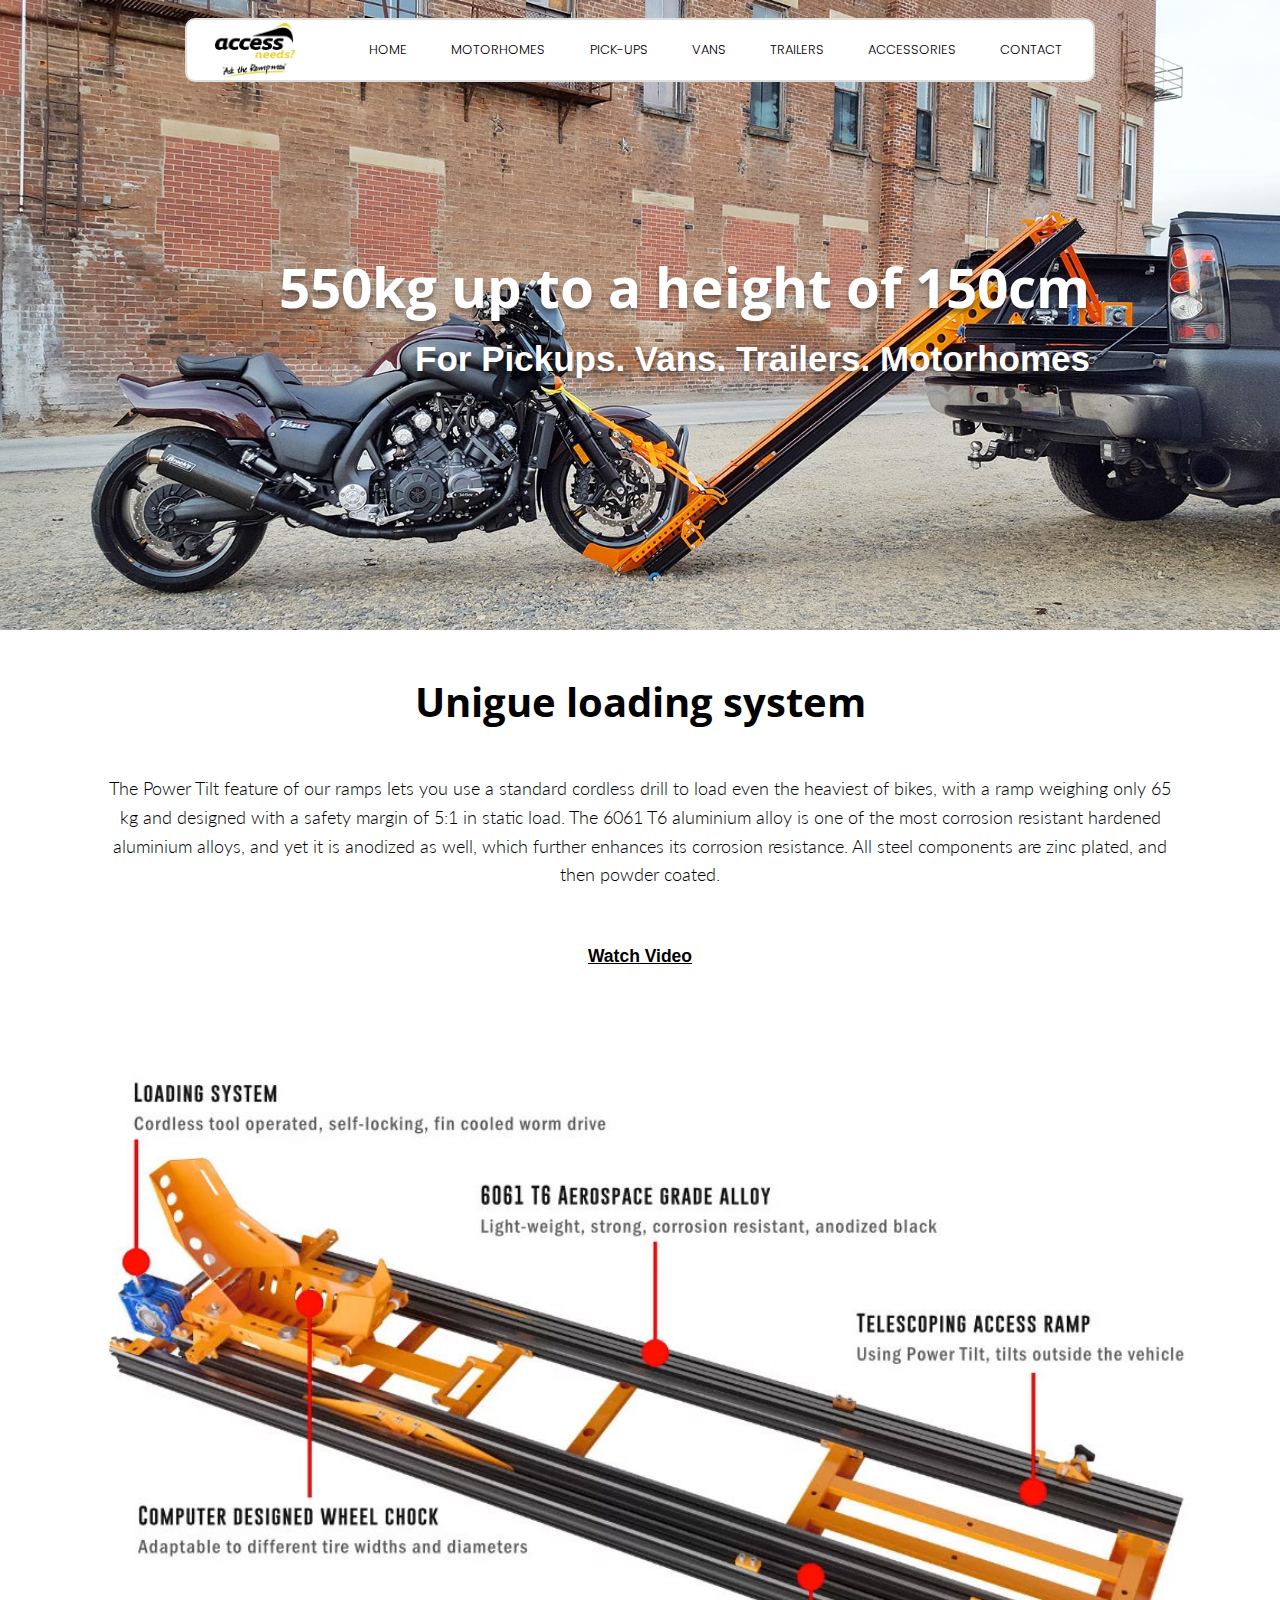
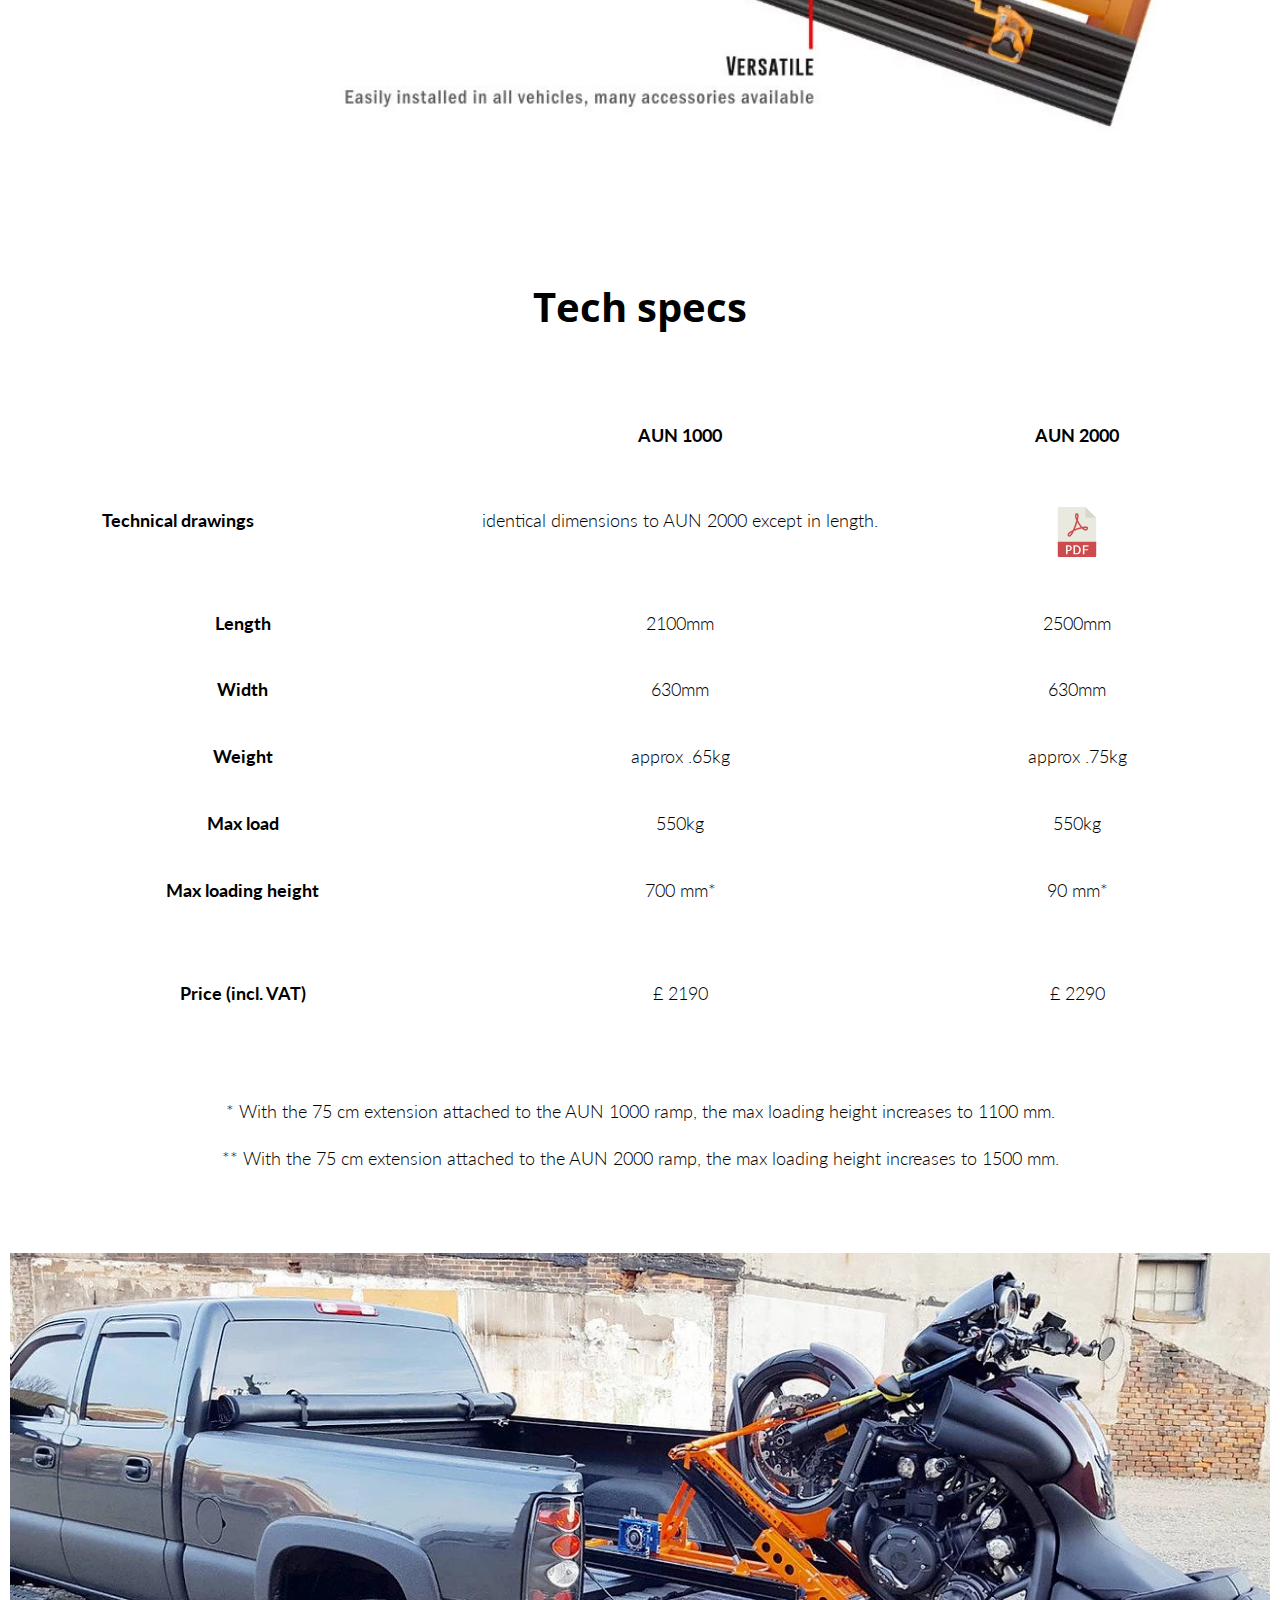
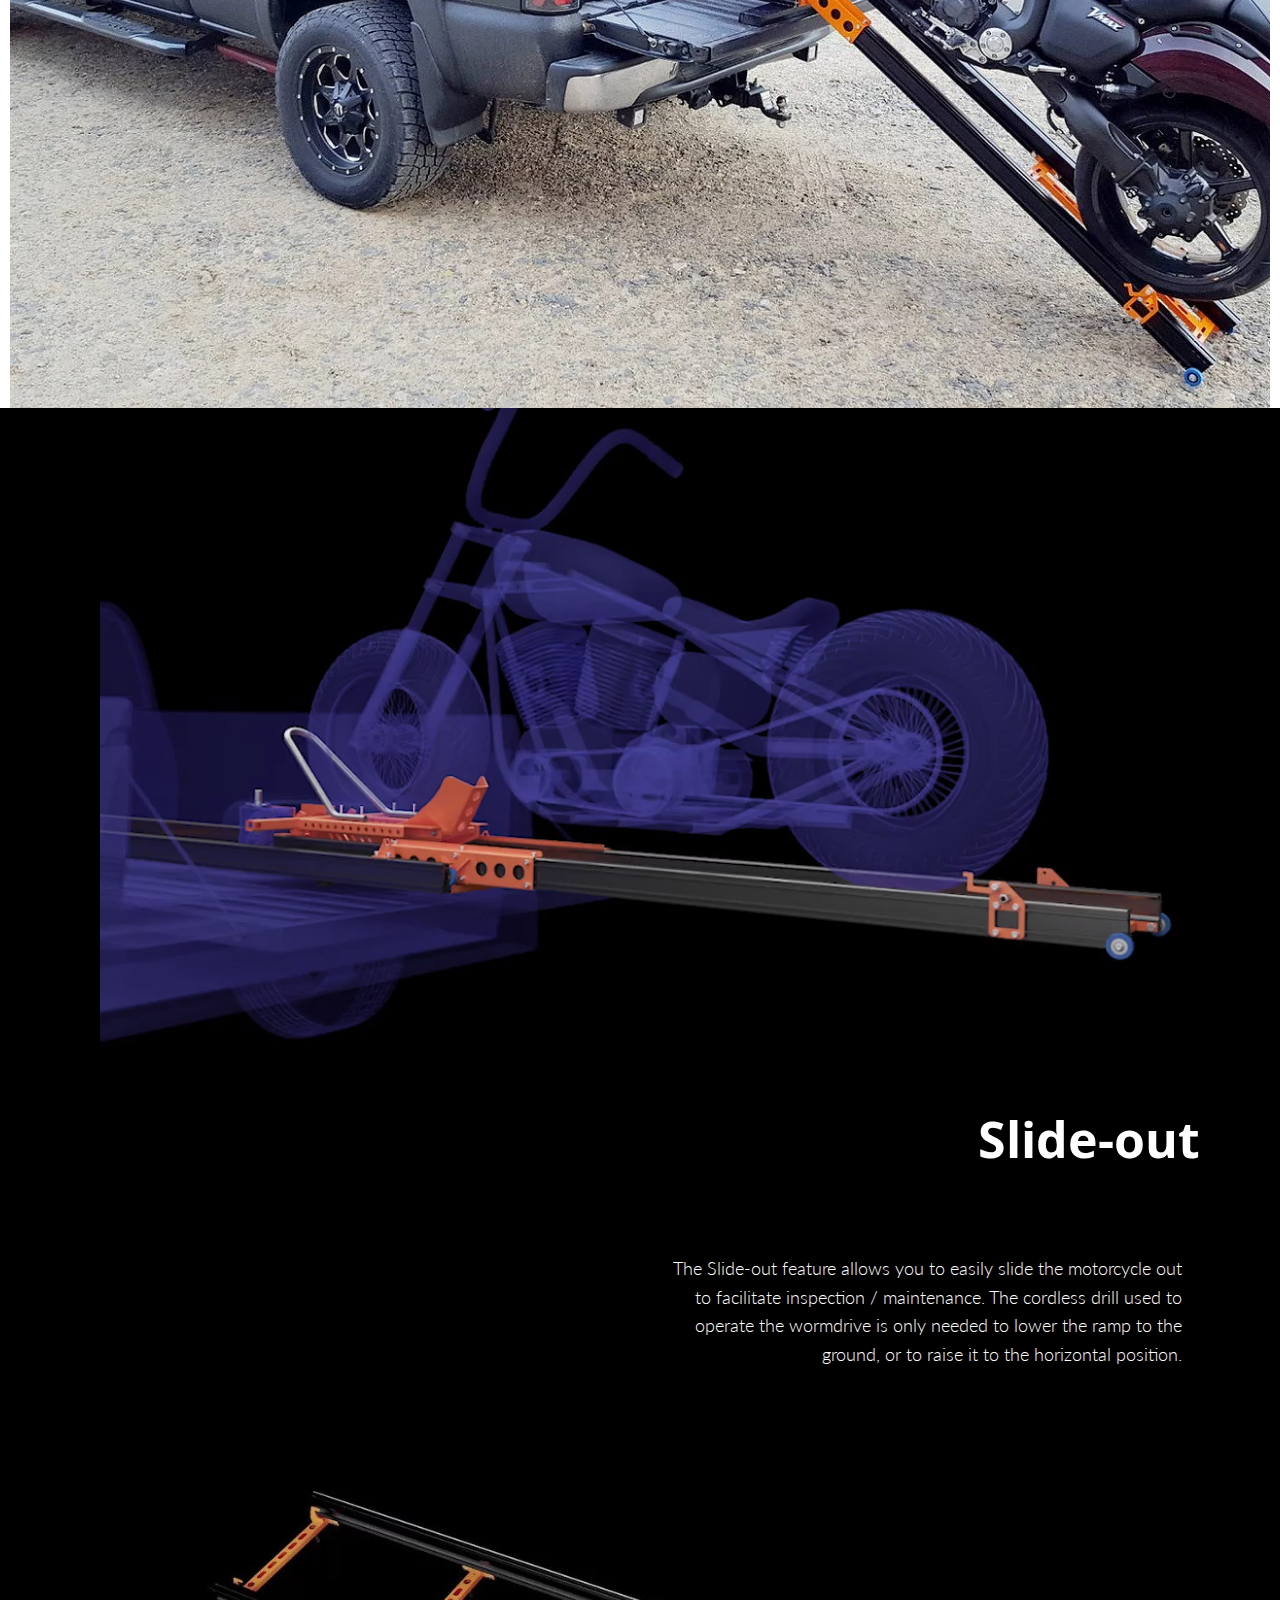
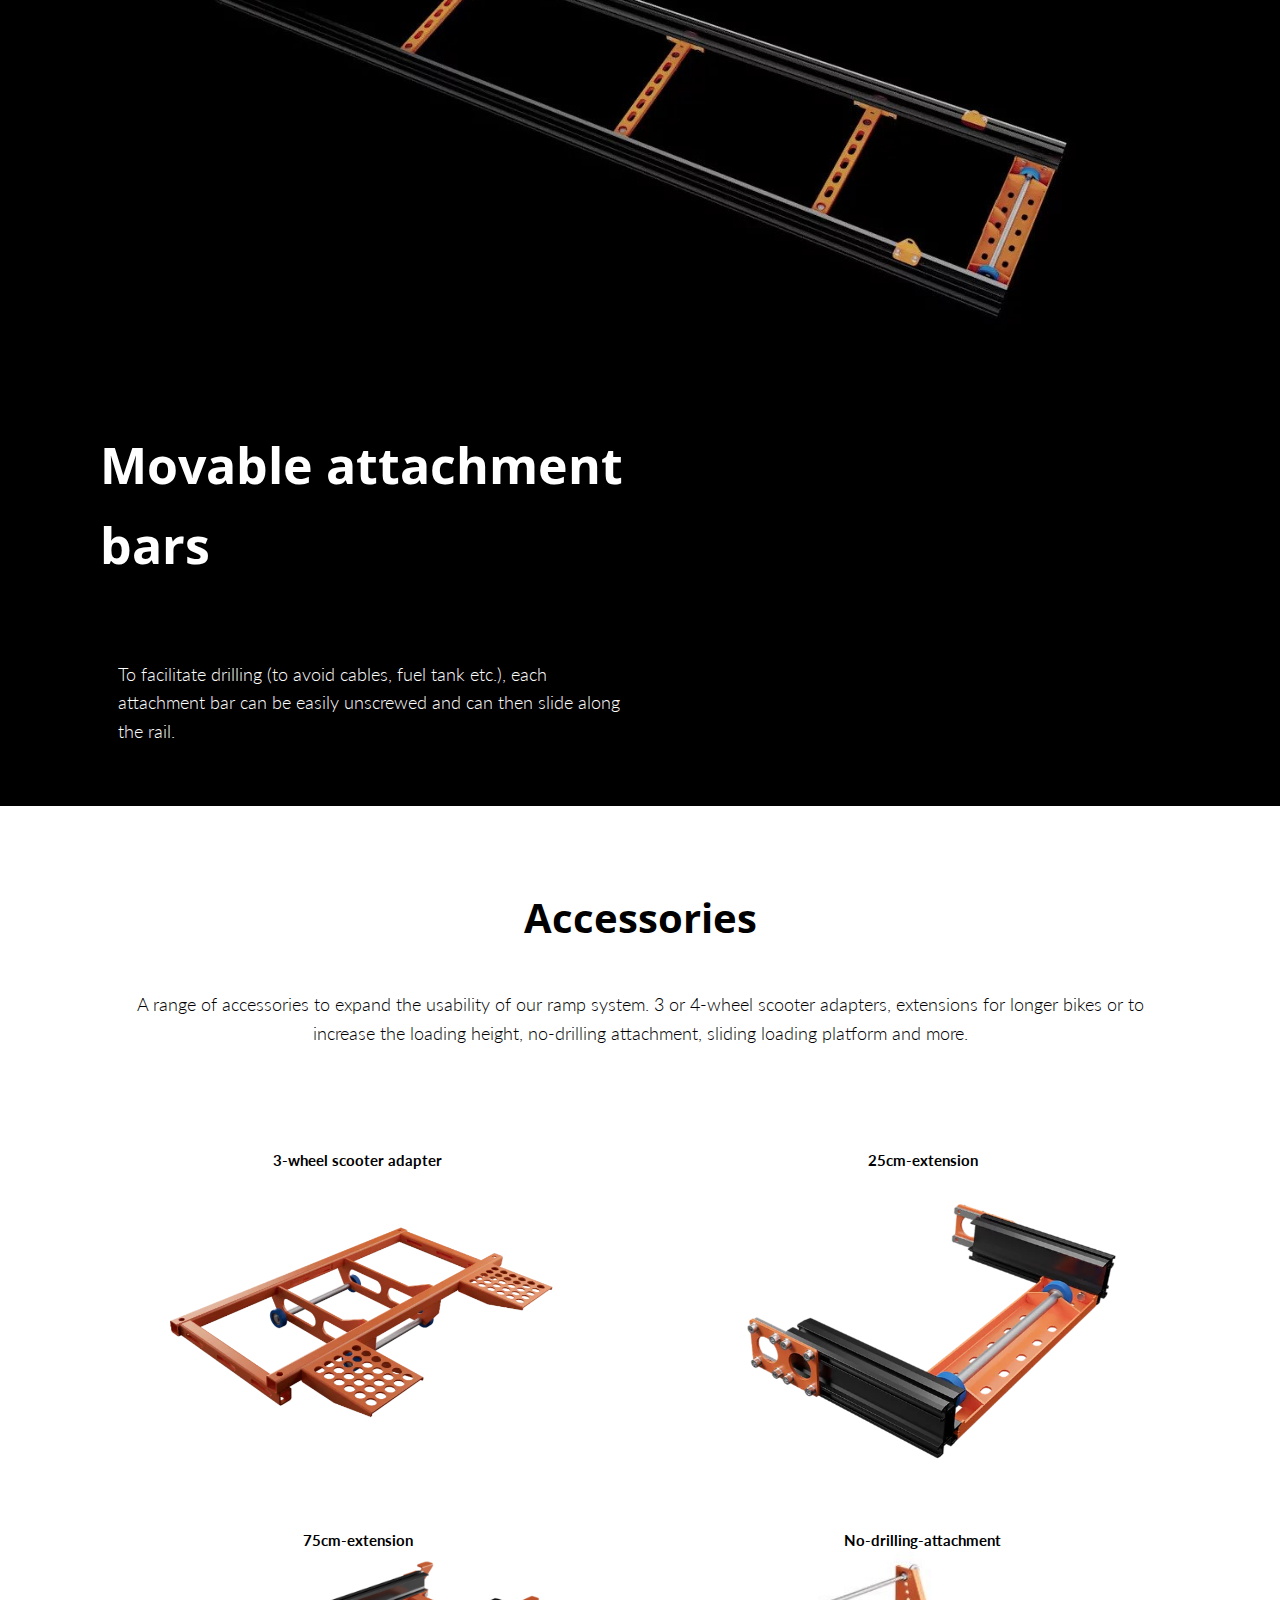
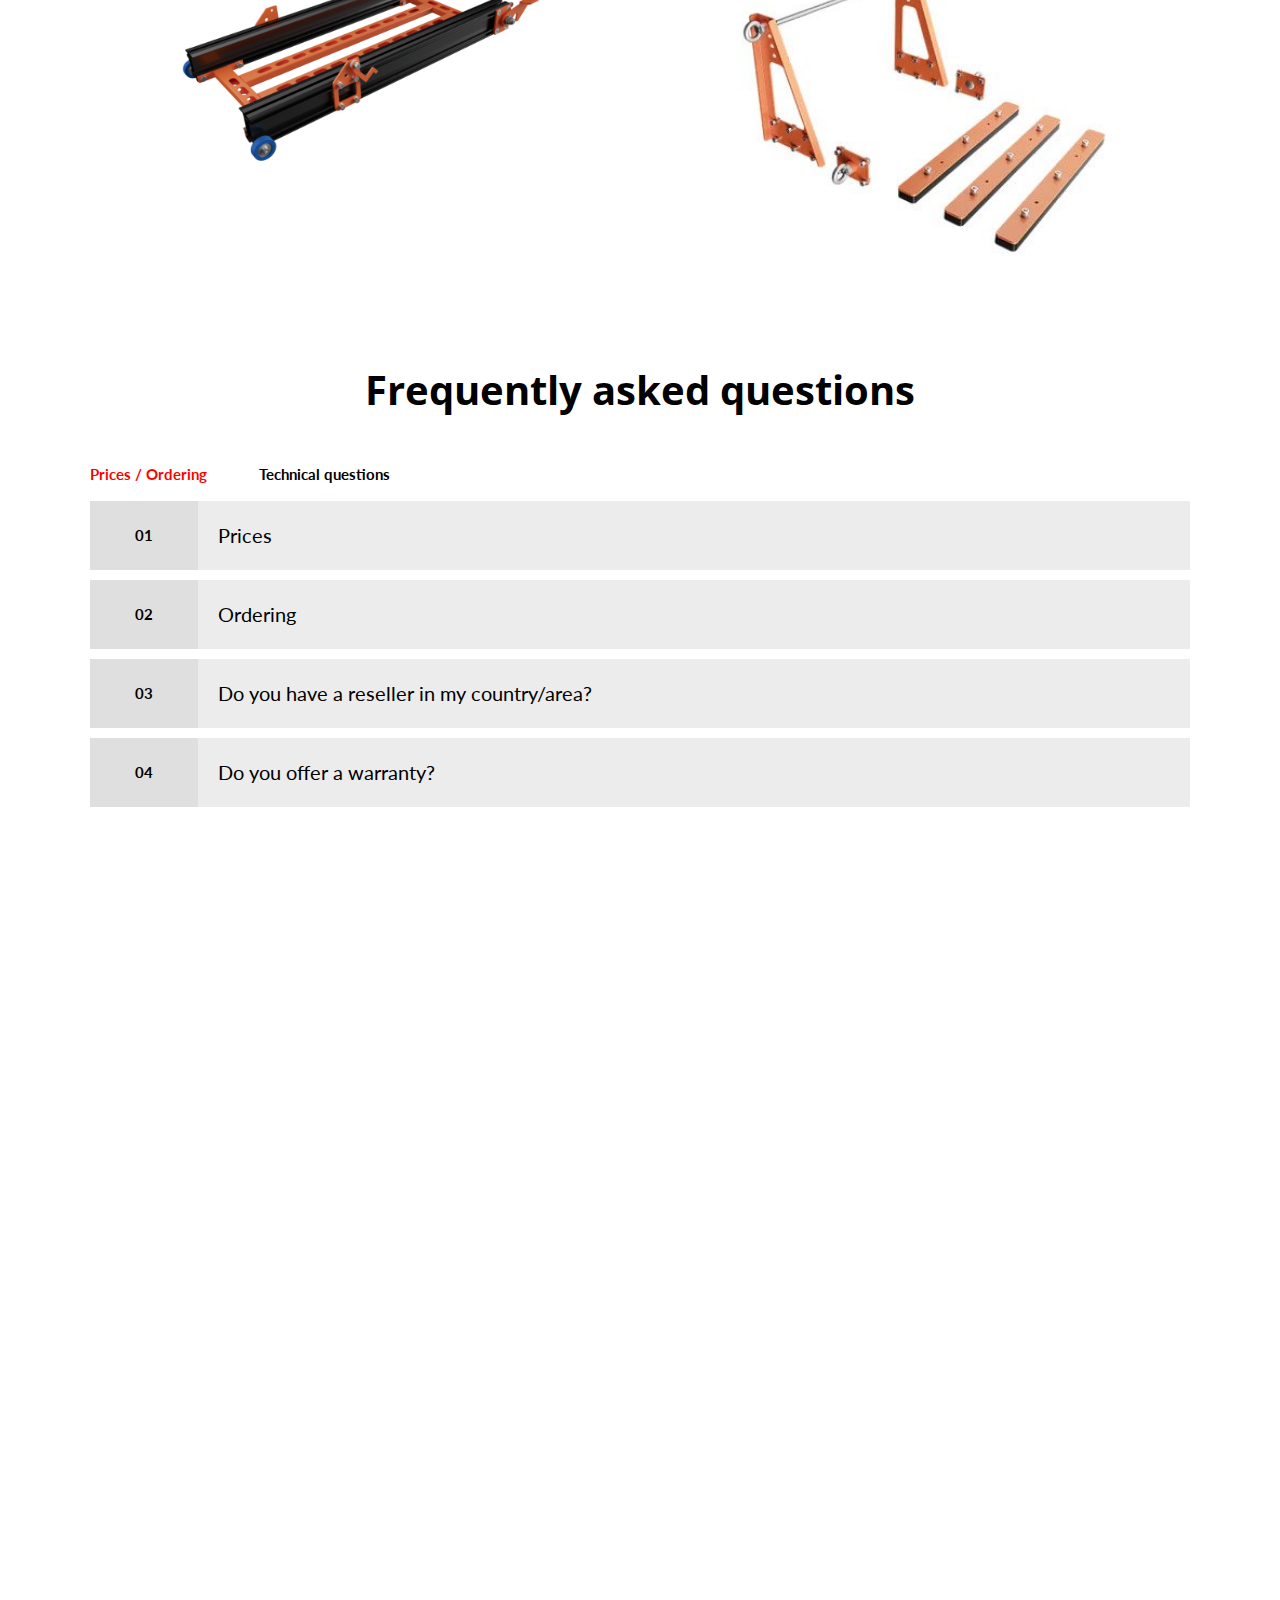
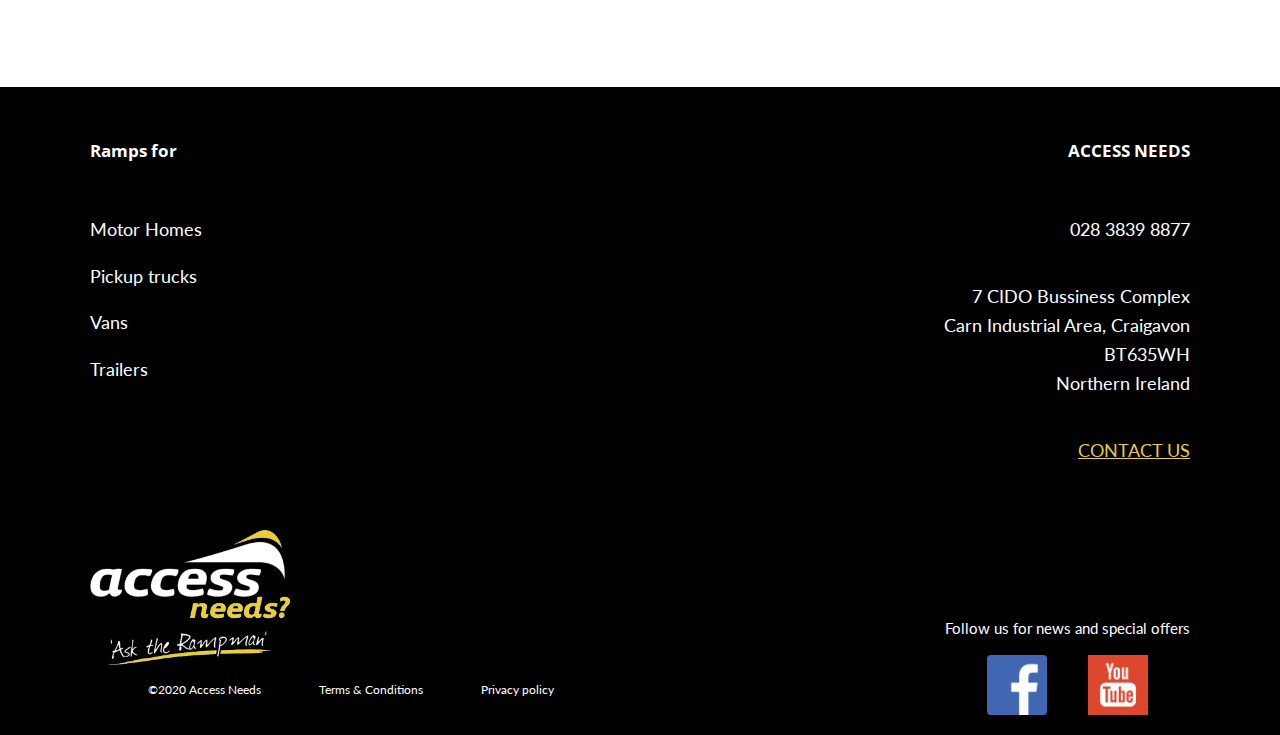
==== commit 00a43268: "image path way and PHP" ====
--- a/index.html
+++ b/index.html
@@ -64,7 +64,7 @@
 
 
     <section class="section section__white--image container">
-        <img src="images/homeMain__page__ramp.jpg" alt="" class="loading-img">
+        <img src="images/images/homeMain__page__ramp.jpg" alt="" class="loading-img">
     </section>
 
     <section class="section section__white container flex-center">
@@ -78,7 +78,7 @@
             <tr class="tech__table-row">
                 <td class="tech__table-heading py-bottom-medium bold">Technical drawings</td>
                 <td class="tech__table-heading center py-bottom-medium text">identical dimensions to AUN 2000 except in length.</td>
-                <td class="tech__table-heading py-bottom-medium"><a href="#"><img class="tech__table--pdf" src="images/svg/pdf.svg" alt=""></a></td>
+                <td class="tech__table-heading py-bottom-medium"><a href="https://48d79187-a90b-4ce1-81d6-01e1ba67f4fd.filesusr.com/ugd/1b2198_0ab68d3181f94e61a4552e48f0ef55d6.pdf"><img class="tech__table--pdf" src="images/svg/pdf.svg" alt=""></a></td>
             </tr>
 
             <tr class="tech__table-row">
@@ -124,7 +124,7 @@
         </div>
     </section>
 
-    <section class="section section__carousel container">
+    <section class="section section__carousel ">
             <div id="slider">
                 <figure>
                     <img src="images/image1.jpg" alt="pick-up ramp">
--- a/SASS/main.css
+++ b/SASS/main.css
@@ -282,6 +282,14 @@
   font-family: lato;
   font-size: 2.3rem;
   color: #fff;
+}
+
+.terms-subHeading {
+  width: 100%;
+  font-size: 2.5rem;
+  text-align: left;
+  margin: 2em 0 .5em 1.5em;
+  font-weight: 300;
 }
 
 @media (max-width: 768px) {
@@ -547,6 +555,7 @@
   -webkit-box-align: center;
       -ms-flex-align: center;
           align-items: center;
+  padding-bottom: 4em;
 }
 
 .accessories__text {
@@ -1194,6 +1203,12 @@
   margin-bottom: 0;
 }
 
+.section__carousel {
+  margin-bottom: 0;
+  position: relative;
+  z-index: -1;
+}
+
 .footer-container {
   display: -webkit-box;
   display: -ms-flexbox;
@@ -1201,12 +1216,13 @@
   -webkit-box-pack: justify;
       -ms-flex-pack: justify;
           justify-content: space-between;
+  margin: 0 auto;
 }
 
 .footer {
   background: #000;
   color: #fff;
-  padding: 5em;
+  padding: 5em 0 2em 0em;
   display: -webkit-box;
   display: -ms-flexbox;
   display: flex;
@@ -1362,8 +1378,10 @@
 }
 
 @media (max-width: 1200px) {
-  .footer__right {
-    padding-right: 2em;
+  .footer__right,
+  .footer__left,
+  .footer__top {
+    padding: 0 2em;
   }
 }
 
@@ -1382,4 +1400,51 @@
     margin-bottom: 2em;
   }
 }
+
+.terms-text {
+  font-size: 1.6rem;
+  margin-bottom: 1.6em;
+  padding: 0 2.5em;
+}
+
+.terms-link {
+  color: #000;
+  text-decoration: underline;
+}
+
+.privacy-table {
+  margin: 0 2.5em;
+}
+
+.privacyTableHeader {
+  background: #dedede;
+  color: #2d448f;
+  text-align: left;
+  padding: .5em;
+  font-size: 1.5rem;
+}
+
+.privacy-table .light {
+  background: #f6f6f6;
+  color: #000;
+  padding: 1.25em .5em;
+}
+
+.privacy-table .light:hover {
+  background: #fff;
+}
+
+.privacy-table .dark {
+  background: #efefef;
+  color: #000;
+  padding: 1.25em .5em;
+}
+
+.privacy-table .dark:hover {
+  background: #fff;
+}
+
+.privacy-list li {
+  list-style: disc;
+}
 /*# sourceMappingURL=main.css.map */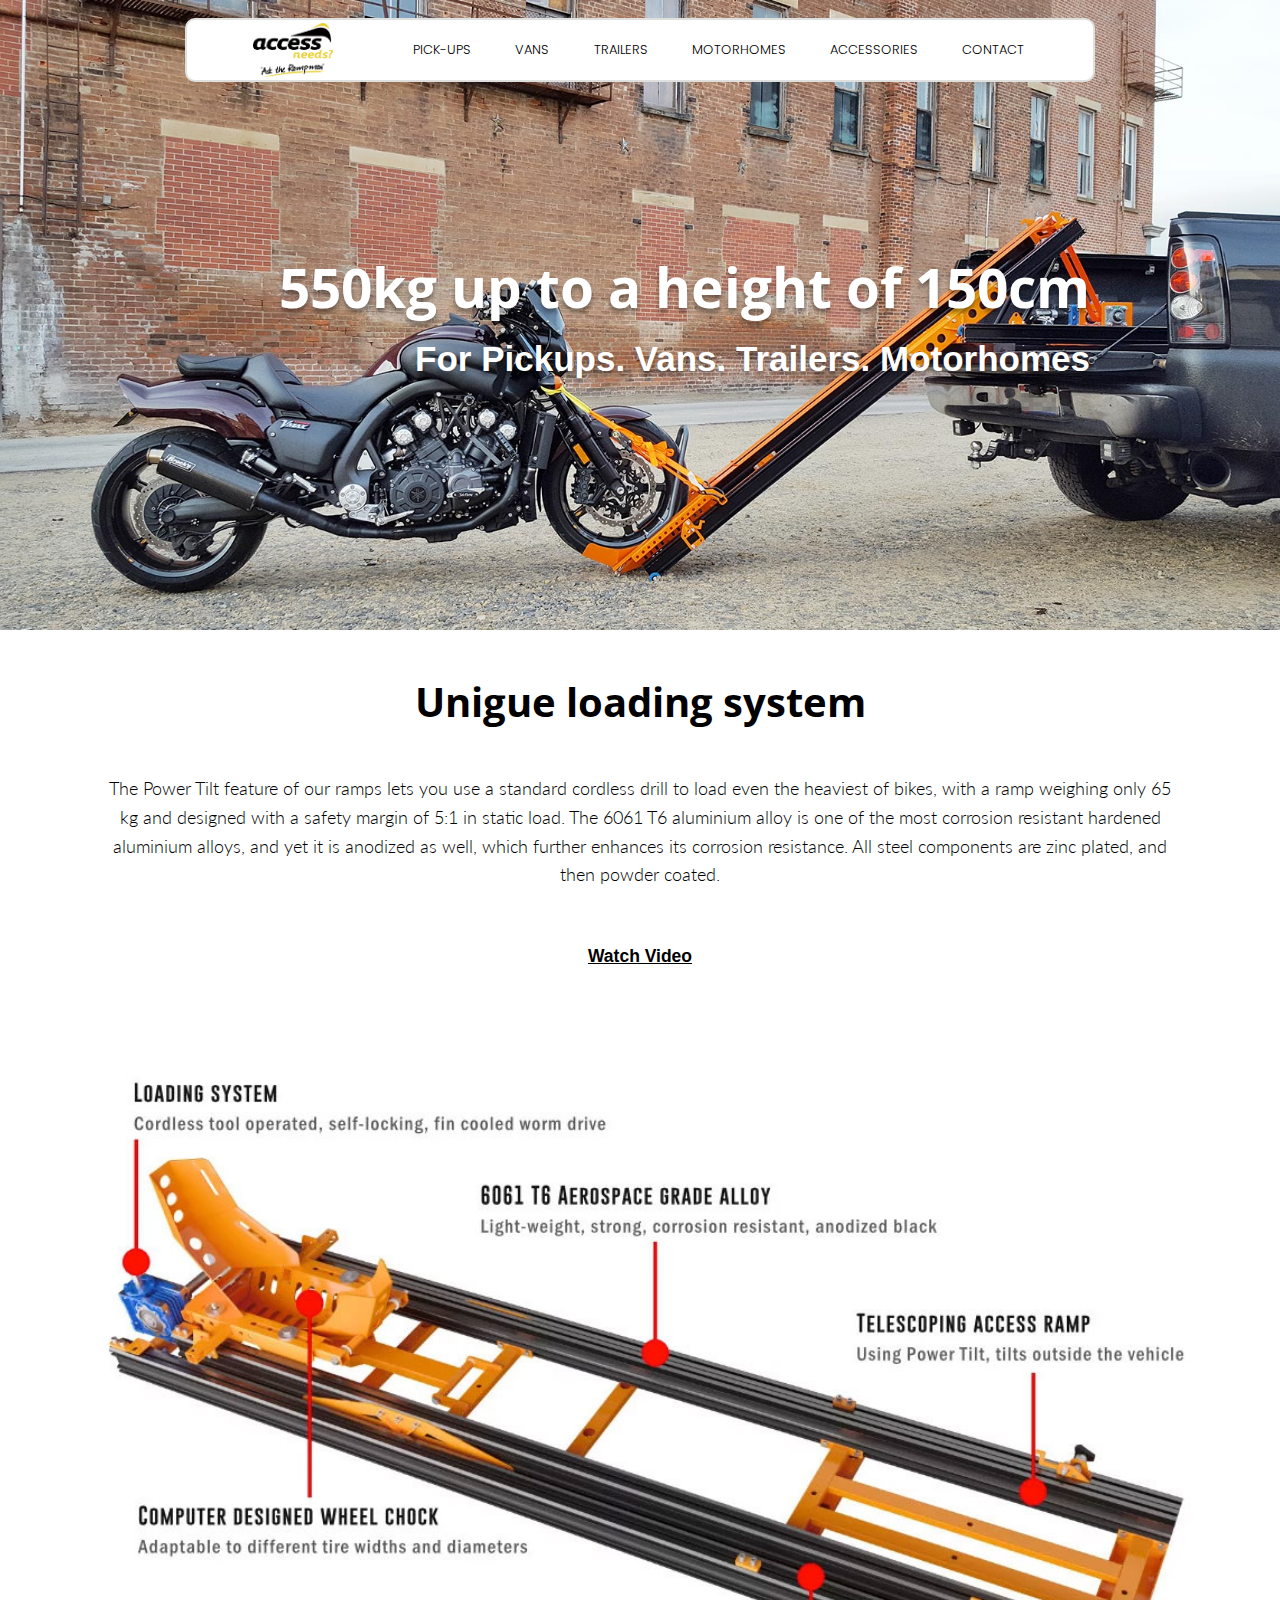
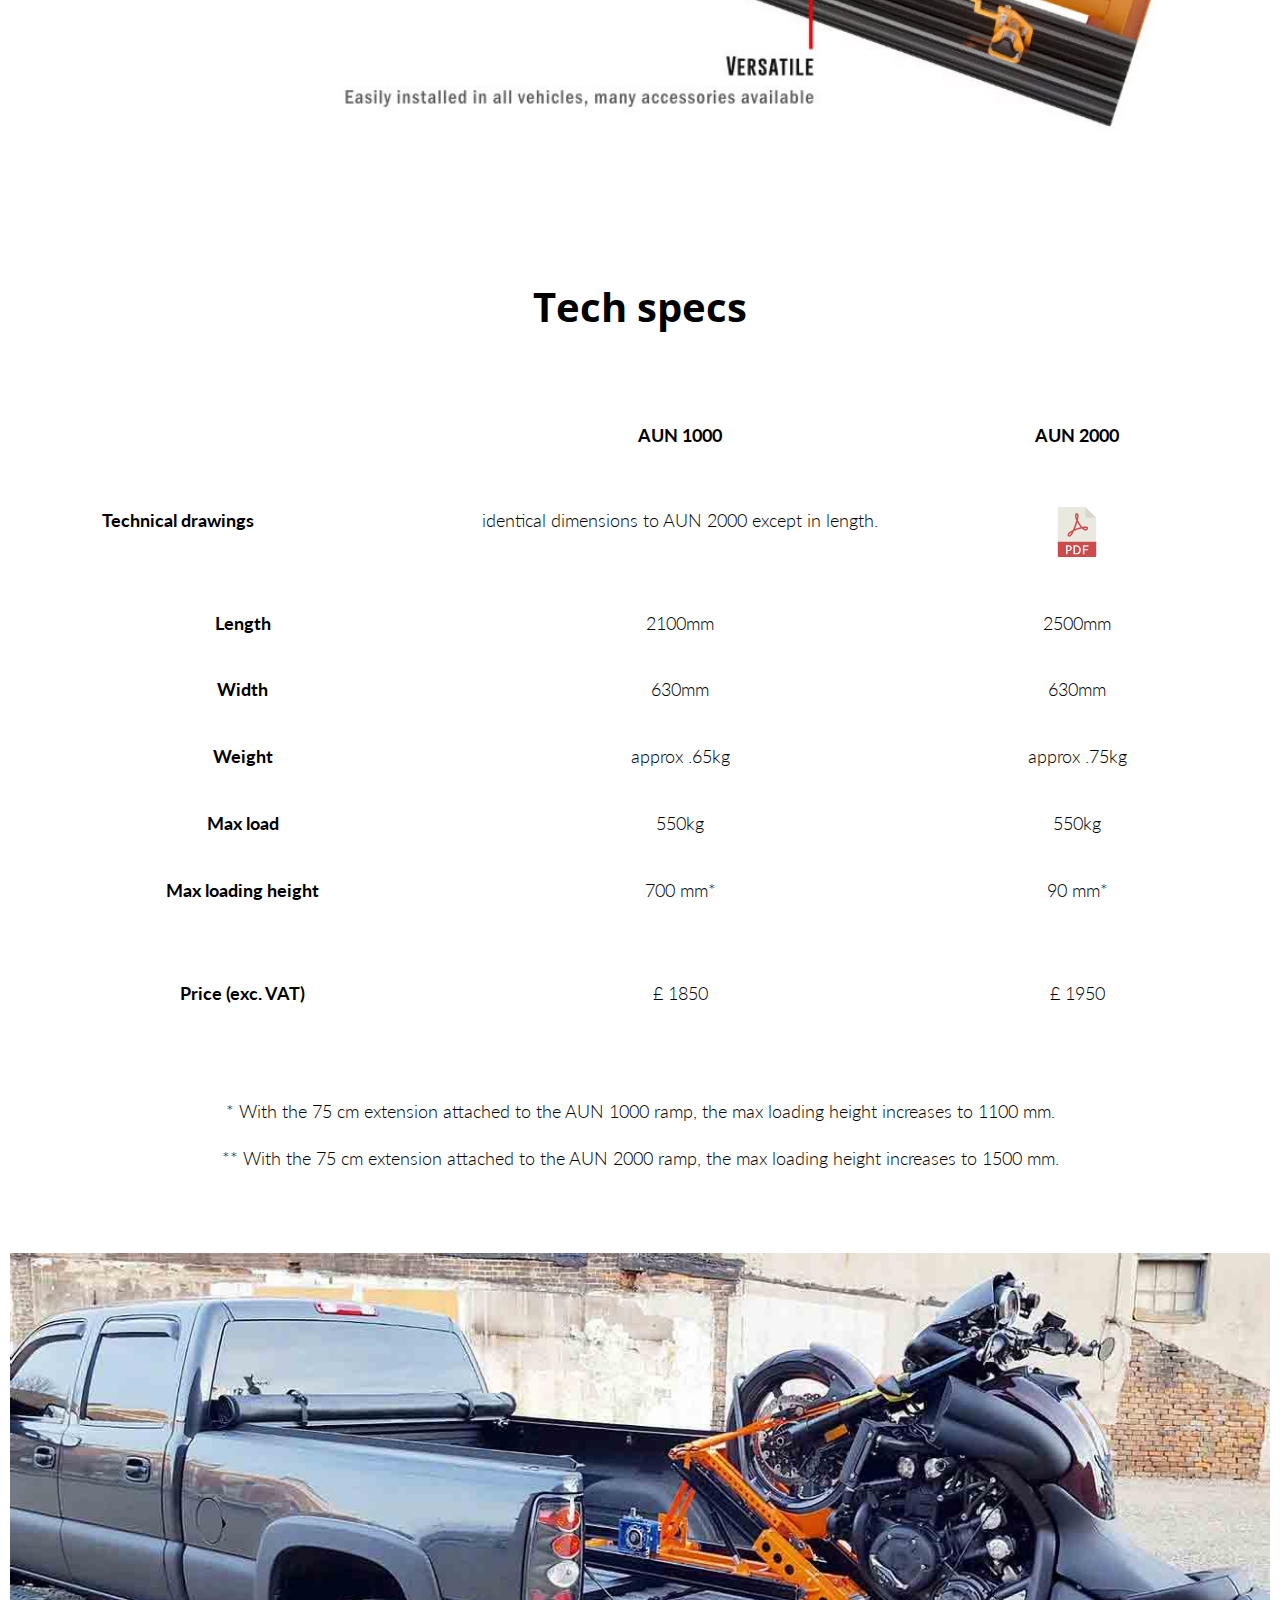
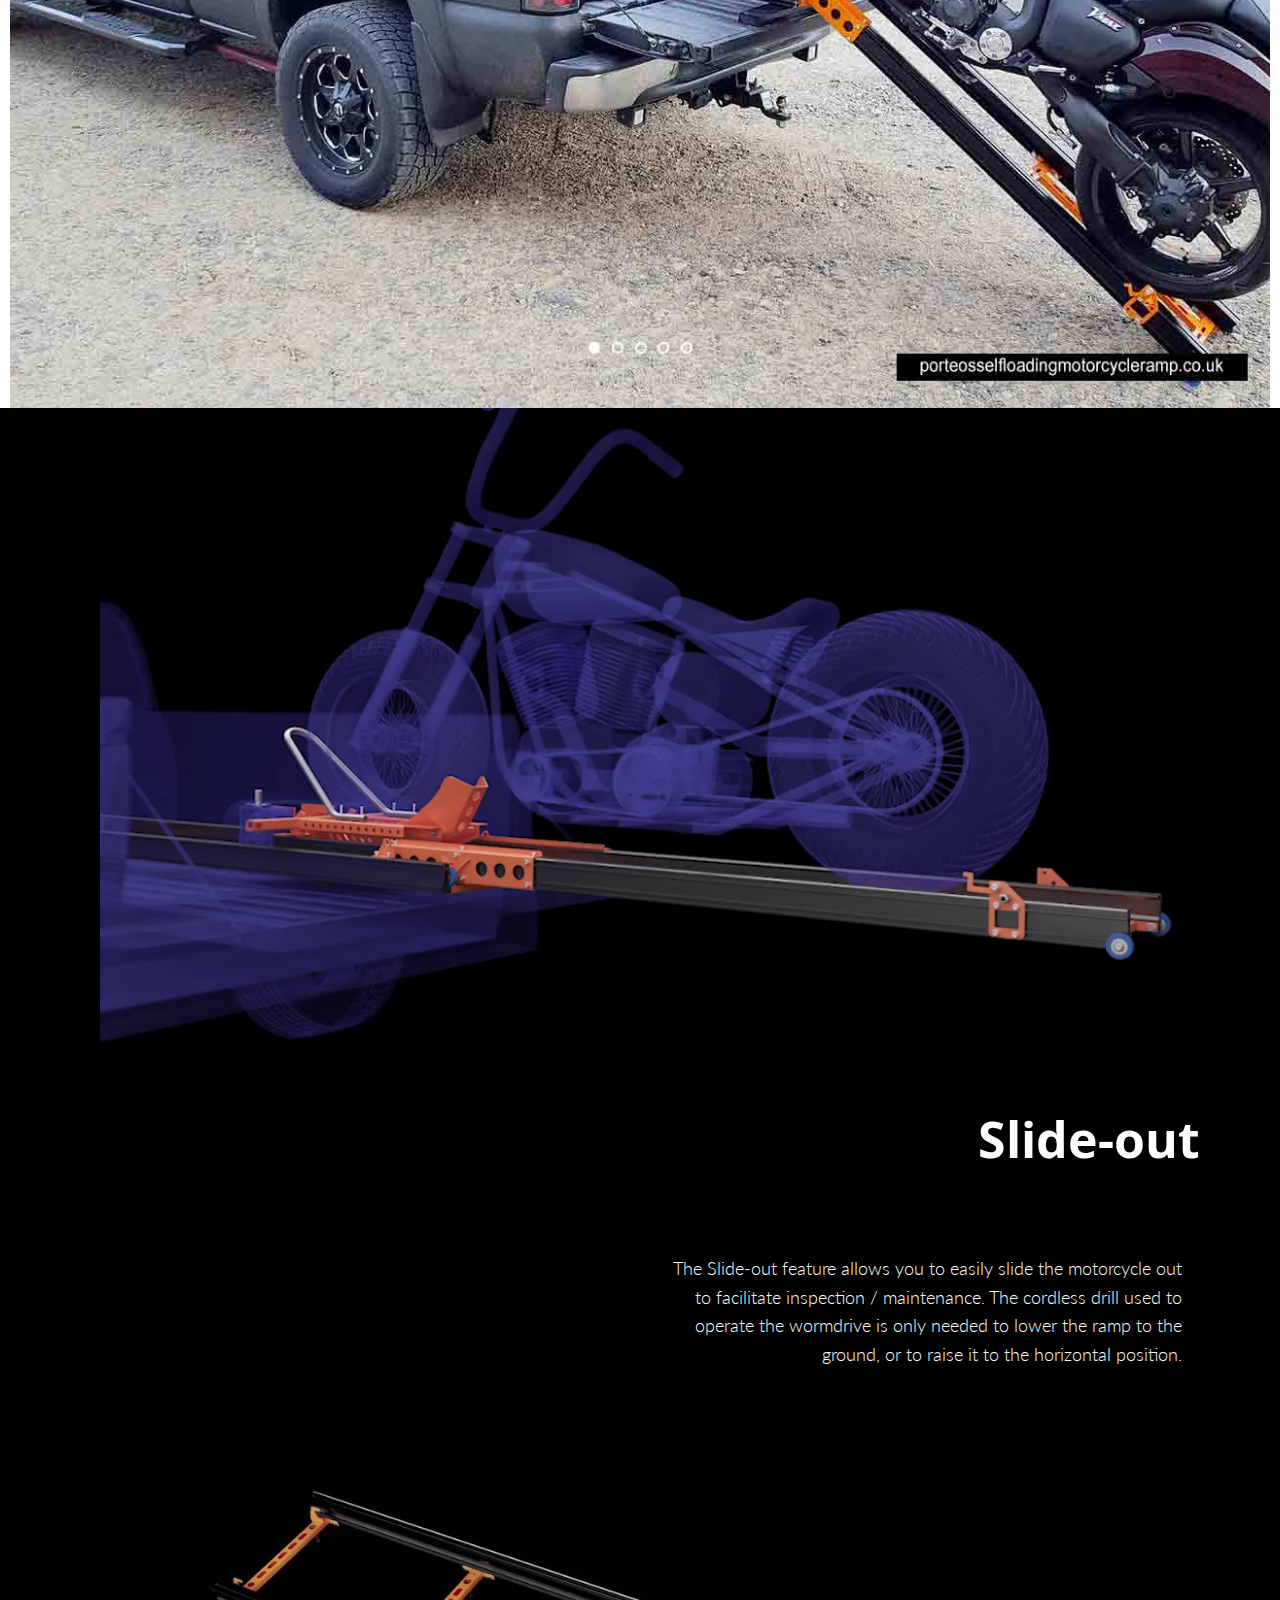
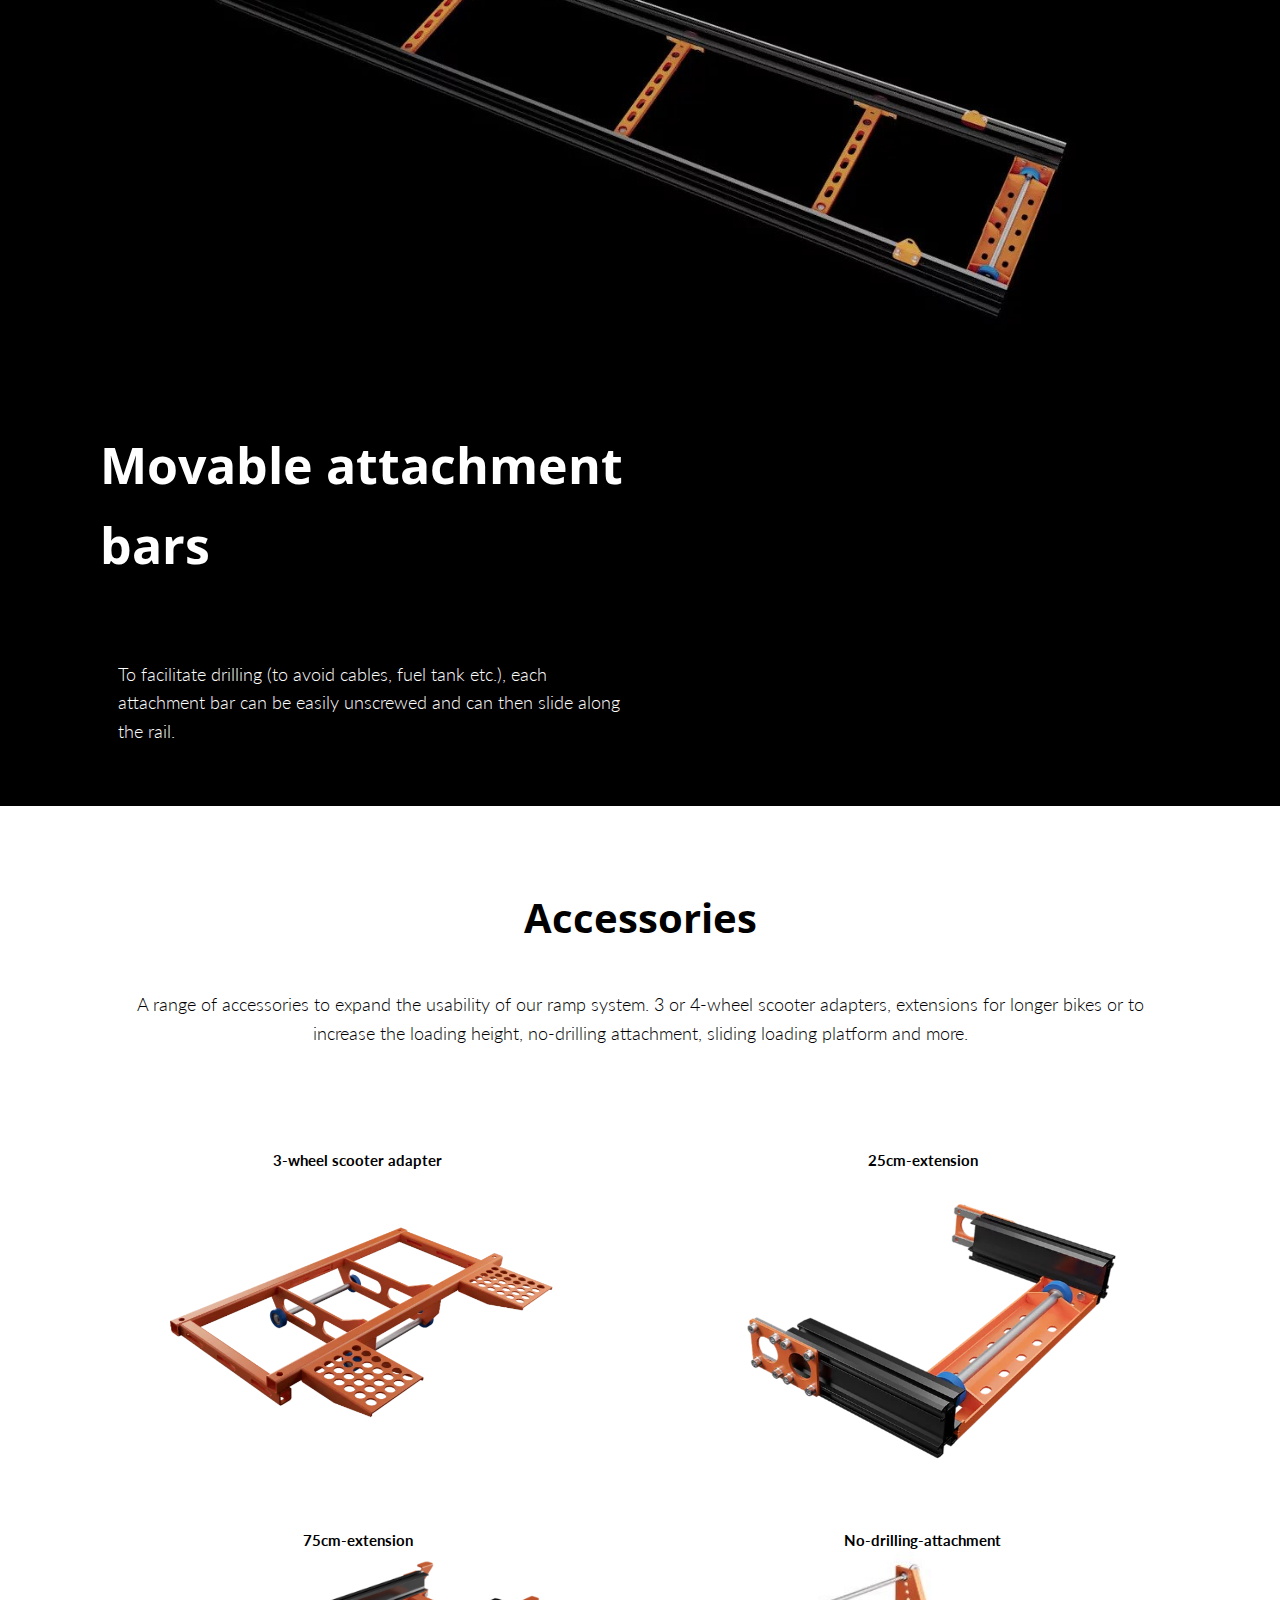
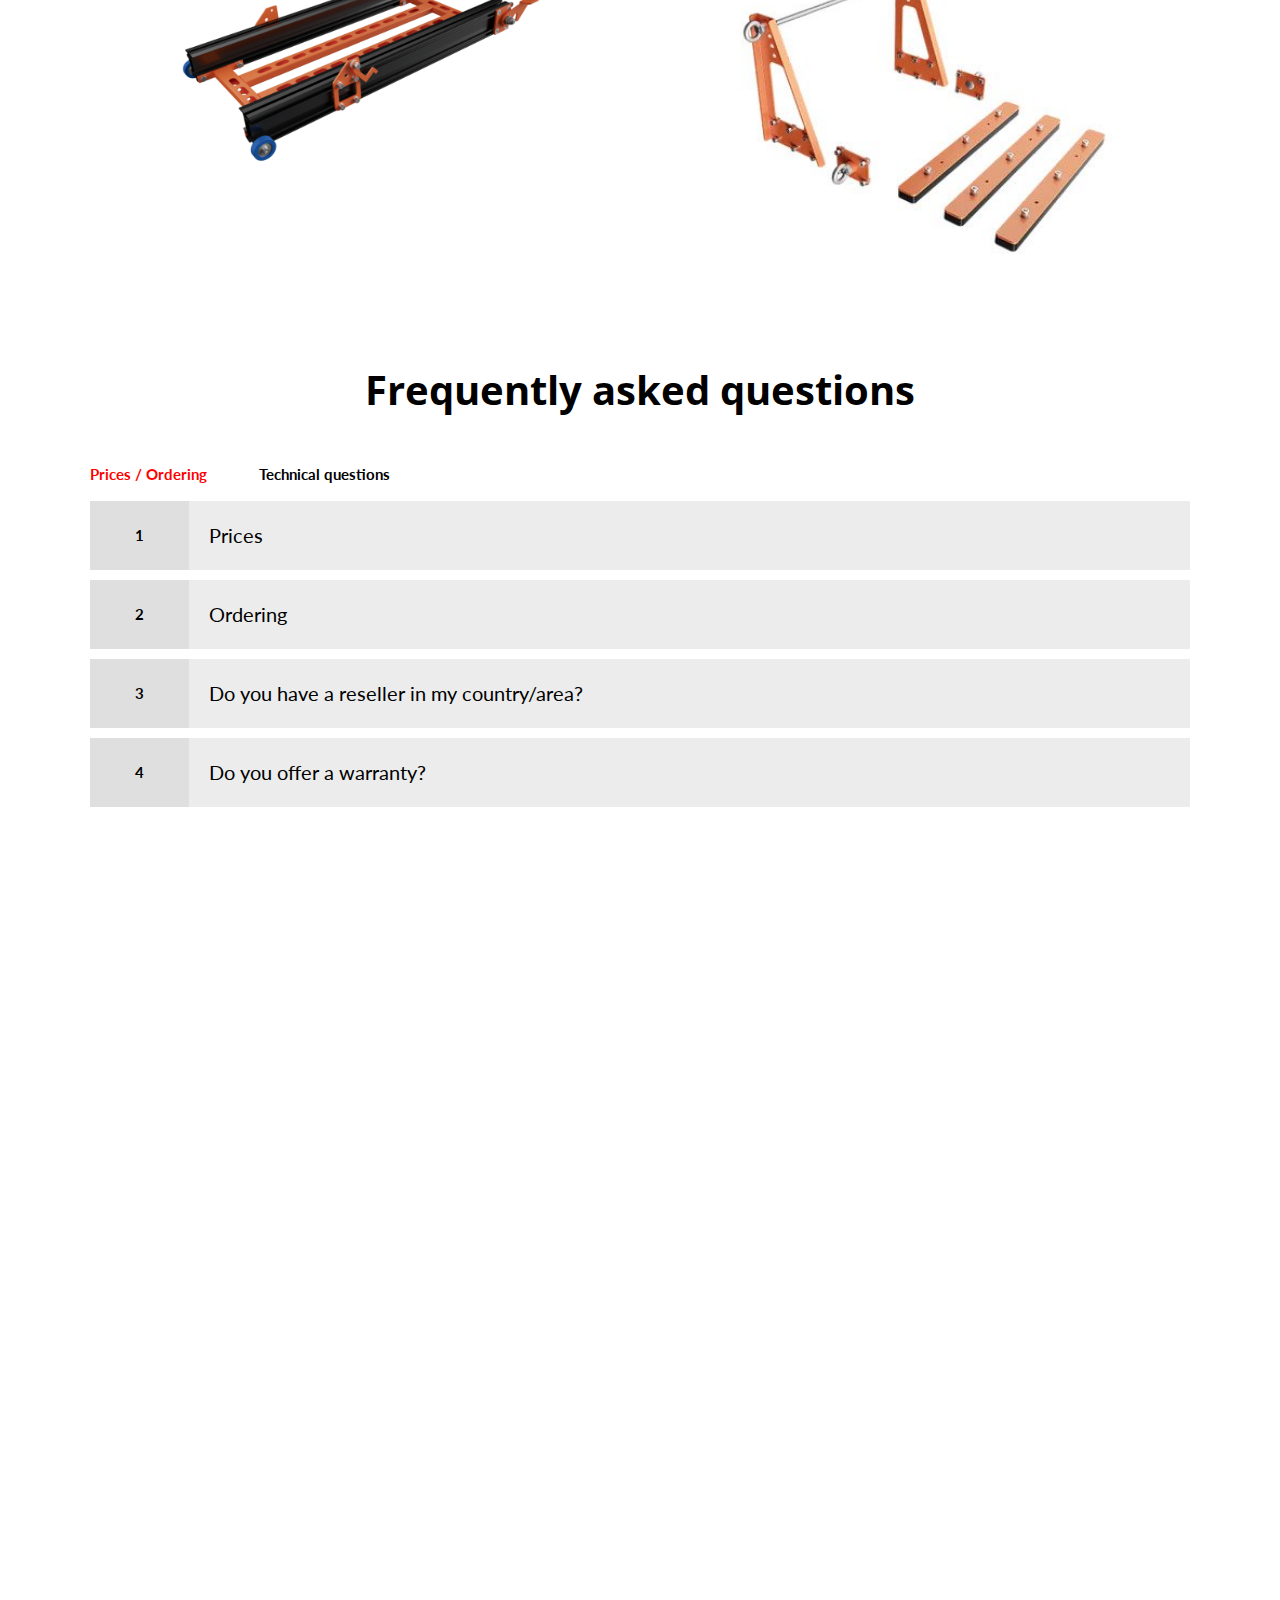
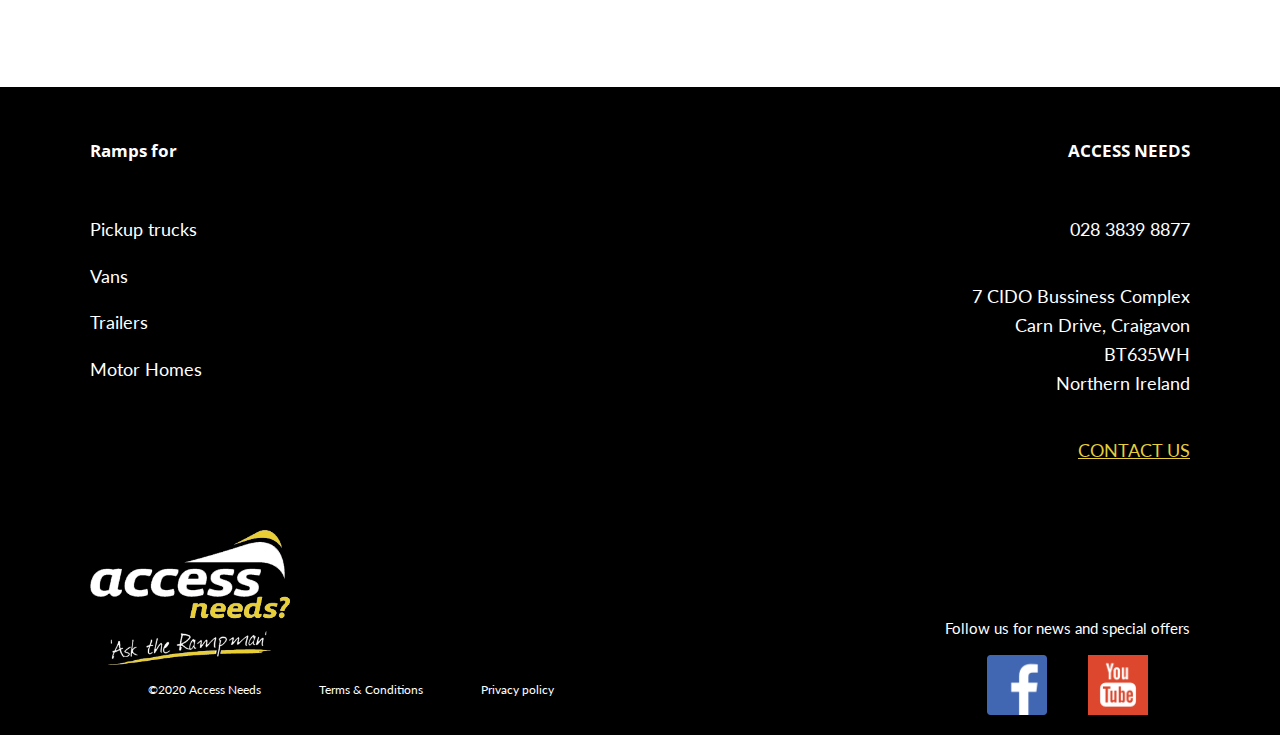
==== commit 5e83aa61: "client changes" ====
--- a/index.html
+++ b/index.html
@@ -15,10 +15,10 @@
         <img src="images/black-logo.png" alt="Access Needs Logo" class="side-menu__logo">
         <ul class="side-menu__list">
             <li class="side-menu__item"><a href="index.html">Home</a></li>
-           <li class="side-menu__item"><a href="mortorhomes.html">Motorhomes</a></li>
            <li class="side-menu__item"><a href="pickups.html">Pick-Ups</a></li>
            <li class="side-menu__item"><a href="vans.html">Vans</a></li>
            <li class="side-menu__item"><a href="trailers.html">Trailers</a></li>
+           <li class="side-menu__item"><a href="mortorhomes.html">Motorhomes</a></li>
            <li class="side-menu__item"><a href="accessories.html">Accessories</a></li>
            <l class="side-menu__item"><a href="contact.html">Contact</a></l>
         </ul>
@@ -29,13 +29,12 @@
 
 
     <nav class="main-menu">
-        <img src="images/black-logo.png" alt="Access Needs Logo" class="main-menu__logo">
+        <a href="index.html"><img src="images/black-logo.png" alt="Access Needs Logo" class="main-menu__logo"></a>
         <ul class="main-menu__list">
-            <li class="main-menu__item"><a href="index.html">Home</a></li>
-           <li class="main-menu__item"><a href="mortorhomes.html">Motorhomes</a></li>
-           <li class="main-menu__item"><a href="pickups.html">Pick-Ups</a></li>
+           <li class="main-menu__item"><a class="active" href="pickups.html">Pick-Ups</a></li>
            <li class="main-menu__item"><a href="vans.html">Vans</a></li>
            <li class="main-menu__item"><a href="trailers.html">Trailers</a></li>
+           <li class="main-menu__item"><a href="mortorhomes.html">Motorhomes</a></li>
            <li class="main-menu__item"><a href="accessories.html">Accessories</a></li>
            <l class="main-menu__item"><a href="contact.html">Contact</a></l>
         </ul>
@@ -64,7 +63,7 @@
 
 
     <section class="section section__white--image container">
-        <img src="images/images/homeMain__page__ramp.jpg" alt="" class="loading-img">
+        <img src="images/homeMain__page__ramp.jpg" alt="" class="loading-img">
     </section>
 
     <section class="section section__white container flex-center">
@@ -112,9 +111,9 @@
             </tr>
 
             <tr class="tech__table-row ">
-                <td class="tech__table center bold">Price (incl. VAT)</td>
-                <td class="tech__table text center">£ 2190</td>
-                <td class="tech__table text center">£ 2290</td>
+                <td class="tech__table center bold">Price (exc. VAT)</td>
+                <td class="tech__table text center">£ 1850</td>
+                <td class="tech__table text center">£ 1950</td>
             </tr>
         </table>
 
@@ -189,7 +188,7 @@
       <div class="feature-container-1"><!--Feature container 1-->
         <div class="feature-container">
             <div class="show-container">
-              <div class="feature-number">01</div>
+              <div class="feature-number">1</div>
               <div class="feature-text">Prices</div>
             </div>
             <div class="hide-container">The prices are listed on our front page. The prices for our accessories are listed on the Accessories page.</div>
@@ -197,7 +196,7 @@
   
         <div class="feature-container">
           <div class="show-container">
-            <div class="feature-number">02</div>
+            <div class="feature-number">2</div>
             <div class="feature-text">Ordering</div>
           </div>
           <div class="hide-container">To order a ramp, you can contact us by telephone, or use the Contact page.<br>
@@ -210,7 +209,7 @@
   
       <div class="feature-container">
           <div class="show-container">
-            <div class="feature-number">03</div>
+            <div class="feature-number">3</div>
             <div class="feature-text">Do you have a reseller in my country/area?</div>
           </div>
           <div class="hide-container">You can find our map of resellers at the bottom of each page. Click the map to reach the resellers page. We are working hard to increase the number of resellers.<br>
@@ -219,7 +218,7 @@
   
       <div class="feature-container">
           <div class="show-container">
-            <div class="feature-number">04</div>
+            <div class="feature-number">4</div>
             <div class="feature-text">Do you offer a warranty?</div>
           </div>
           <div class="hide-container">Yes, we offer a 2 year warranty, provided the max load weight and max loading height are respected.</div>
@@ -230,7 +229,7 @@
         <div class="feature-container-2"><!--Feature Container 2-->
             <div class="feature-container">
                 <div class="show-container">
-                  <div class="feature-number">01</div>
+                  <div class="feature-number">1</div>
                   <div class="feature-text">Which ramp do you recommend to install in a Pickup?</div>
                 </div>
                 <div class="hide-container">Both models can be installed in a Pickup, even a double-cab one. The difference between the 2.1 m and the 2.5 m:<br>
@@ -244,7 +243,7 @@
         
             <div class="feature-container">
               <div class="show-container">
-                <div class="feature-number">02</div>
+                <div class="feature-number">2</div>
                 <div class="feature-text">Which ramp do you recommend to install in a Van?</div>
               </div>
               <div class="hide-container">Most medium size European vans have a cargo area which is about 2.5 m in length. This doesn't leave enough margin for the 2.5 m ramp, because you also need to take into account the length of the rear fender of the bike in order to be able to close the doors of the van.<br>
@@ -255,7 +254,7 @@
         
           <div class="feature-container">
               <div class="show-container">
-                <div class="feature-number">03</div>
+                <div class="feature-number">3</div>
                 <div class="feature-text">I have a side loading trailer. Is it possible to install your ramp on it?</div>
               </div>
               <div class="hide-container">Yes this is certainly possible - the 2.1 m ramp will be best suited for this type of installation in order to minimize the width of the trailer. Most side loading trailers are already about 220 cm in width so our ramp fits nicely.<br>
@@ -265,7 +264,7 @@
         
           <div class="feature-container">
               <div class="show-container">
-                <div class="feature-number">04</div>
+                <div class="feature-number">4</div>
                 <div class="feature-text">What's the appropriate way to attach the straps while loading and transporting my bike?</div>
               </div>
               <div class="hide-container">We recommend ratchet straps with "S hooks" which use a retention clip in order to prevent the hook to detach during transport.<br>
@@ -295,10 +294,10 @@
             <div class="footer-container">
                 <div class="footer__left">
                     <ul class="footer__nav">
-                        <li class="footer__nav-item"><a href="motorhomes.html" class="footer__nav--link">Motor Homes</a></li>
                         <li class="footer__nav-item"><a href="pickup.html" class="footer__nav--link">Pickup trucks</a></li>
                         <li class="footer__nav-item"><a href="vans.html" class="footer__nav--link">Vans</a></li>
                         <li class="footer__nav-item"><a href="Trailers.html" class="footer__nav--link">Trailers</a></li>
+                        <li class="footer__nav-item"><a href="motorhomes.html" class="footer__nav--link">Motor Homes</a></li>
                     </ul>
                     <div class="footer__logobox">
                         <img src="images/white-logo.png" alt="" class="footer__logo">
@@ -313,7 +312,7 @@
                     <div class="footer__right">
                        <div class="footer__contactBox">
                         <p class="number">028 3839 8877</p>
-                        <p class="address">7 CIDO Bussiness Complex<br>Carn Industrial Area, Craigavon<br>BT635WH<br>Northern Ireland</p>
+                        <p class="address">7 CIDO Bussiness Complex<br>Carn Drive, Craigavon<br>BT635WH<br>Northern Ireland</p>
                         <a href="contact.html" class="contact">CONTACT US</a>
                     </div>
 
--- a/SASS/main.css
+++ b/SASS/main.css
@@ -738,9 +738,9 @@
 
 .flag {
   width: 100%;
-  max-width: 3em;
+  max-width: 8em;
   margin: 0 auto;
-  padding-bottom: em;
+  padding-bottom: 1em;
 }
 
 form {
@@ -953,9 +953,9 @@
   -webkit-box-align: center;
       -ms-flex-align: center;
           align-items: center;
-  -webkit-box-pack: justify;
-      -ms-flex-pack: justify;
-          justify-content: space-between;
+  -webkit-box-pack: space-evenly;
+      -ms-flex-pack: space-evenly;
+          justify-content: space-evenly;
   border: solid 0.2em #DFDFDE;
   padding: 0.3em;
   border-radius: 1em;
@@ -987,6 +987,10 @@
   font-weight: bold;
   position: relative;
   font-weight: 300;
+}
+
+.main-menu__item a .active {
+  color: #E6CE3C;
 }
 
 .main-menu__item a::after {
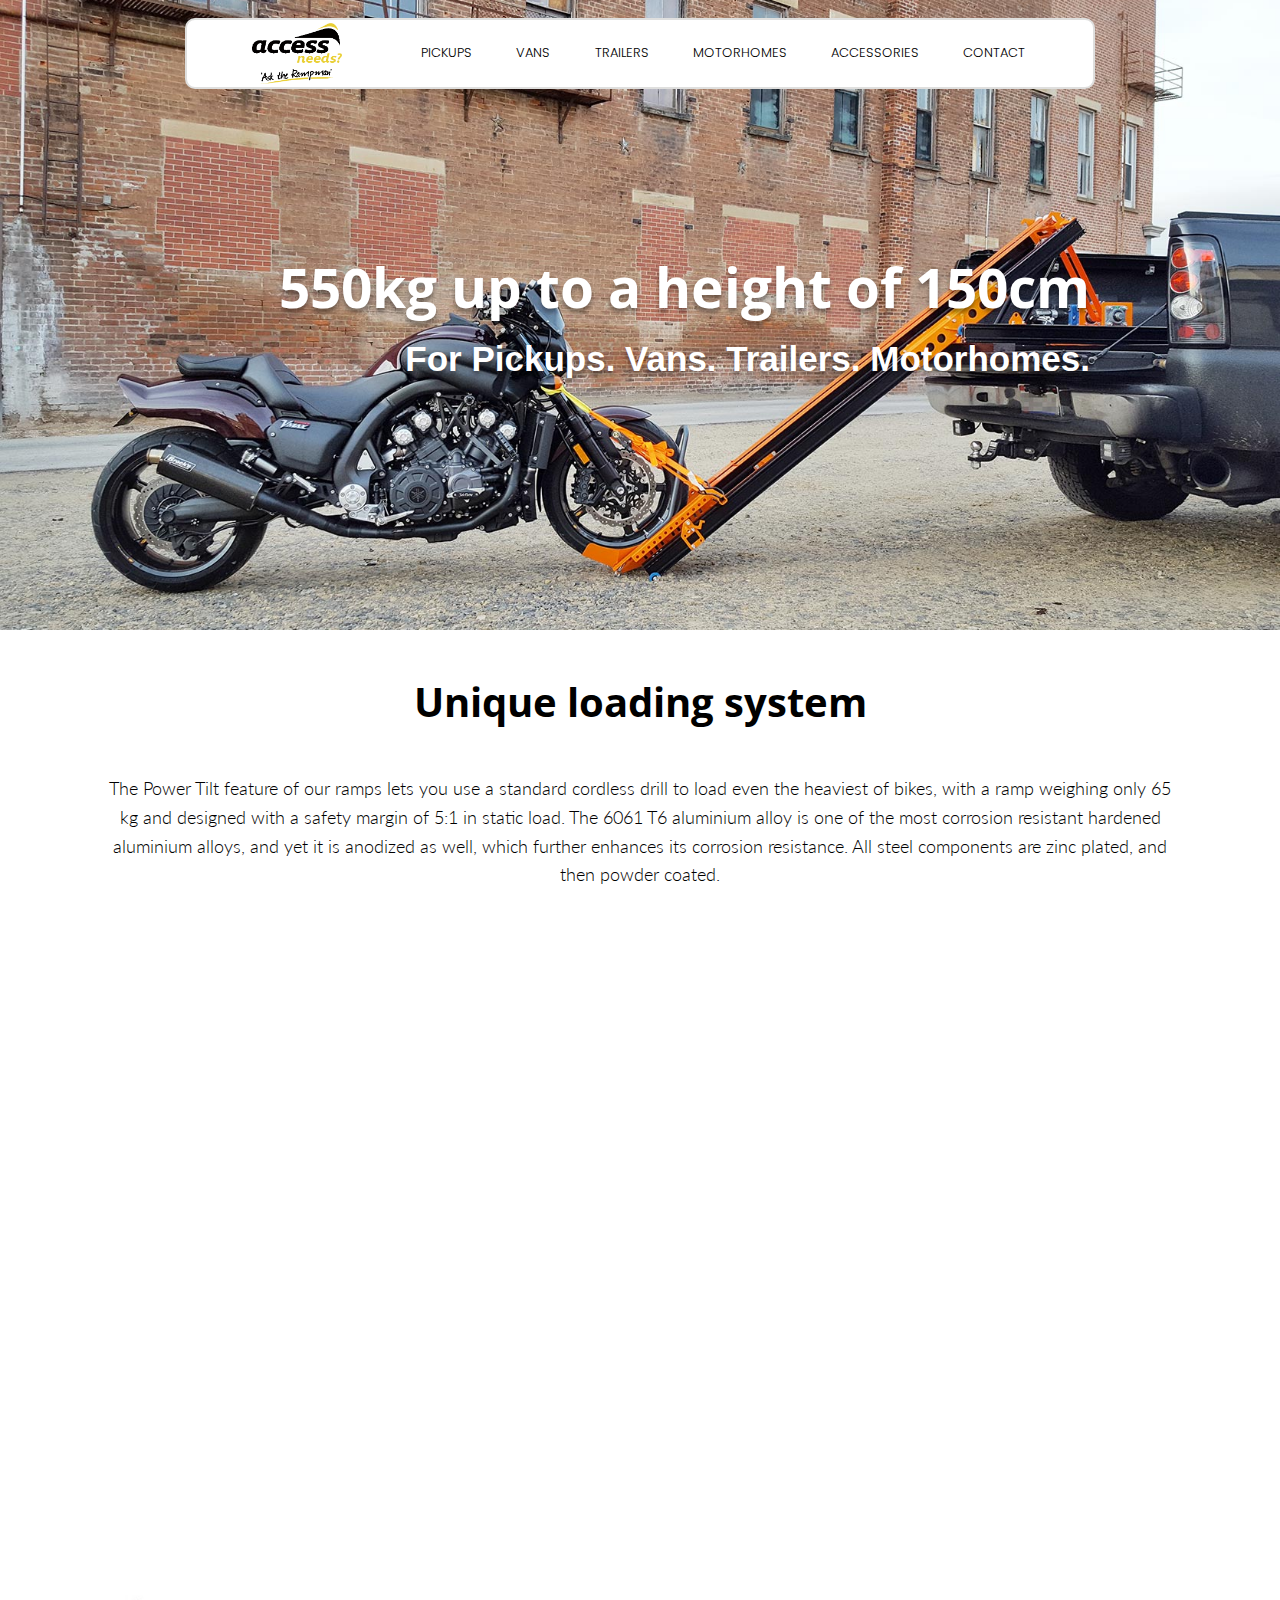
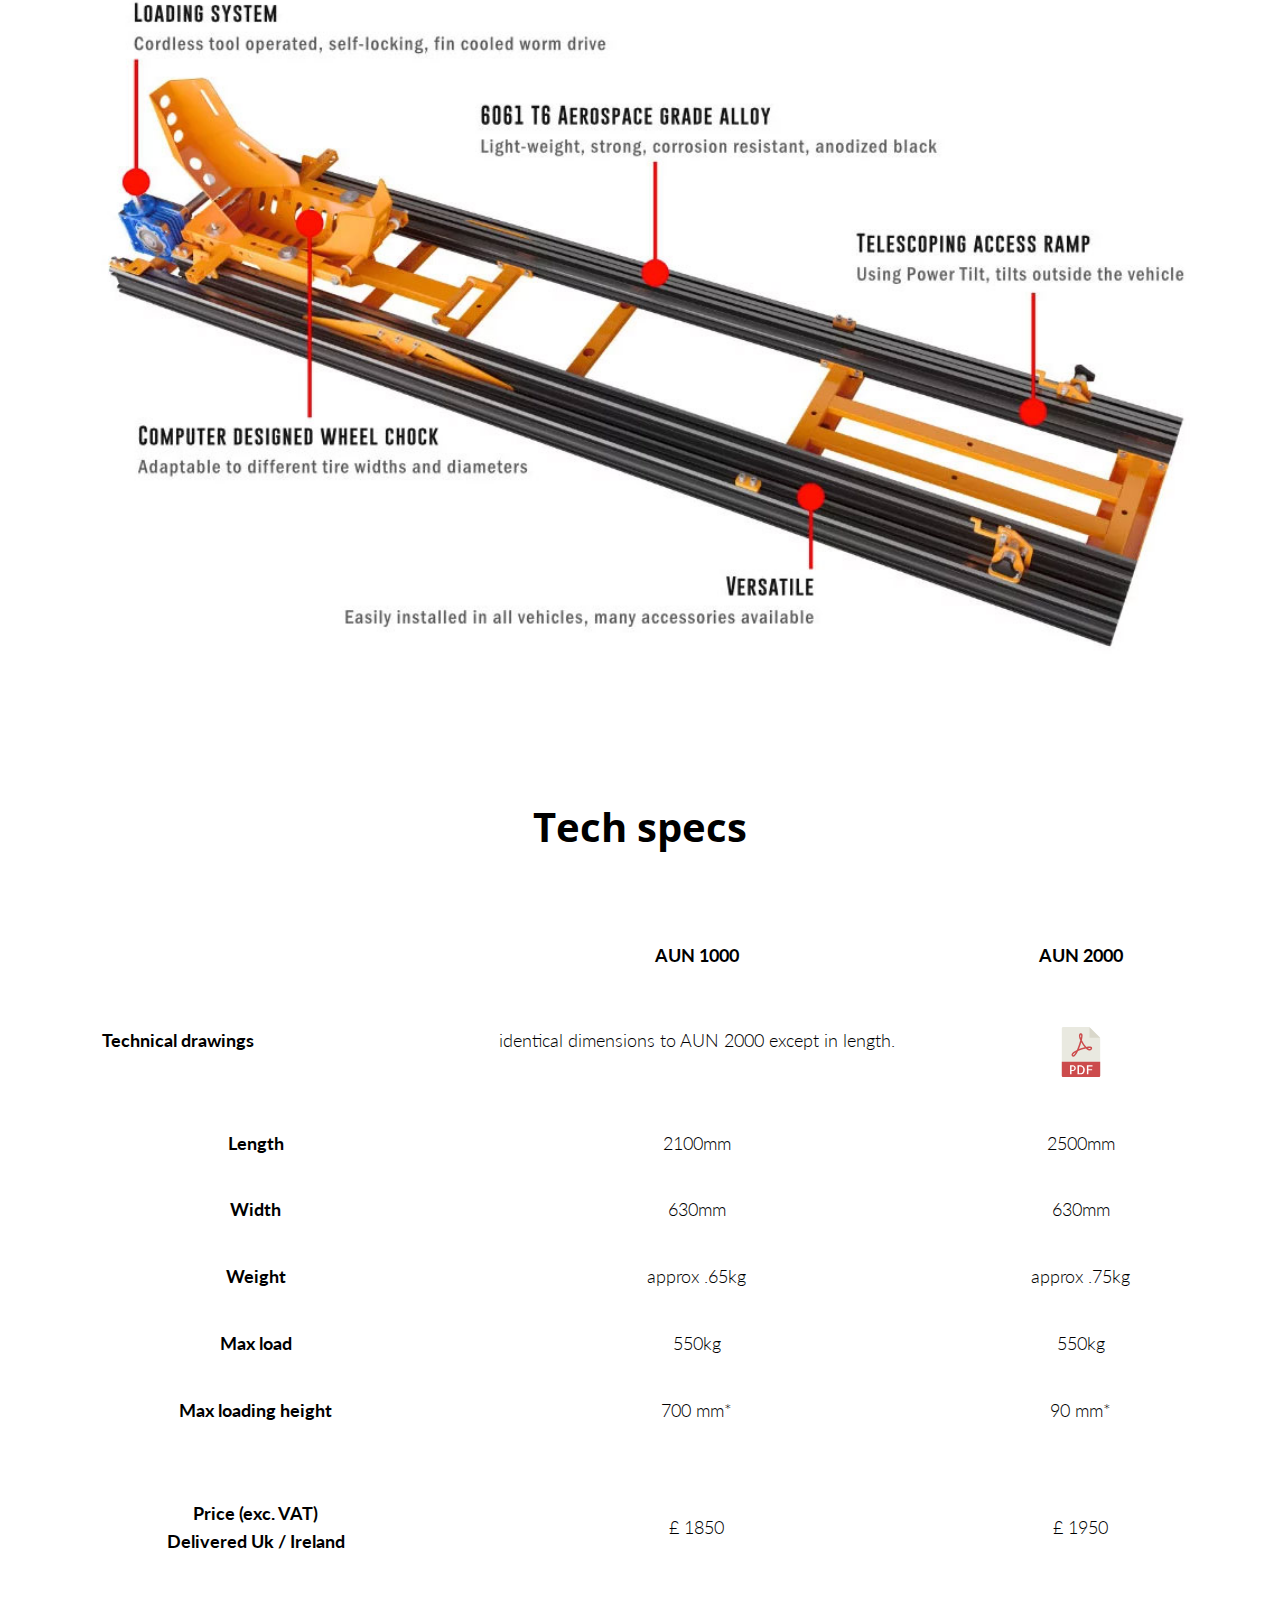
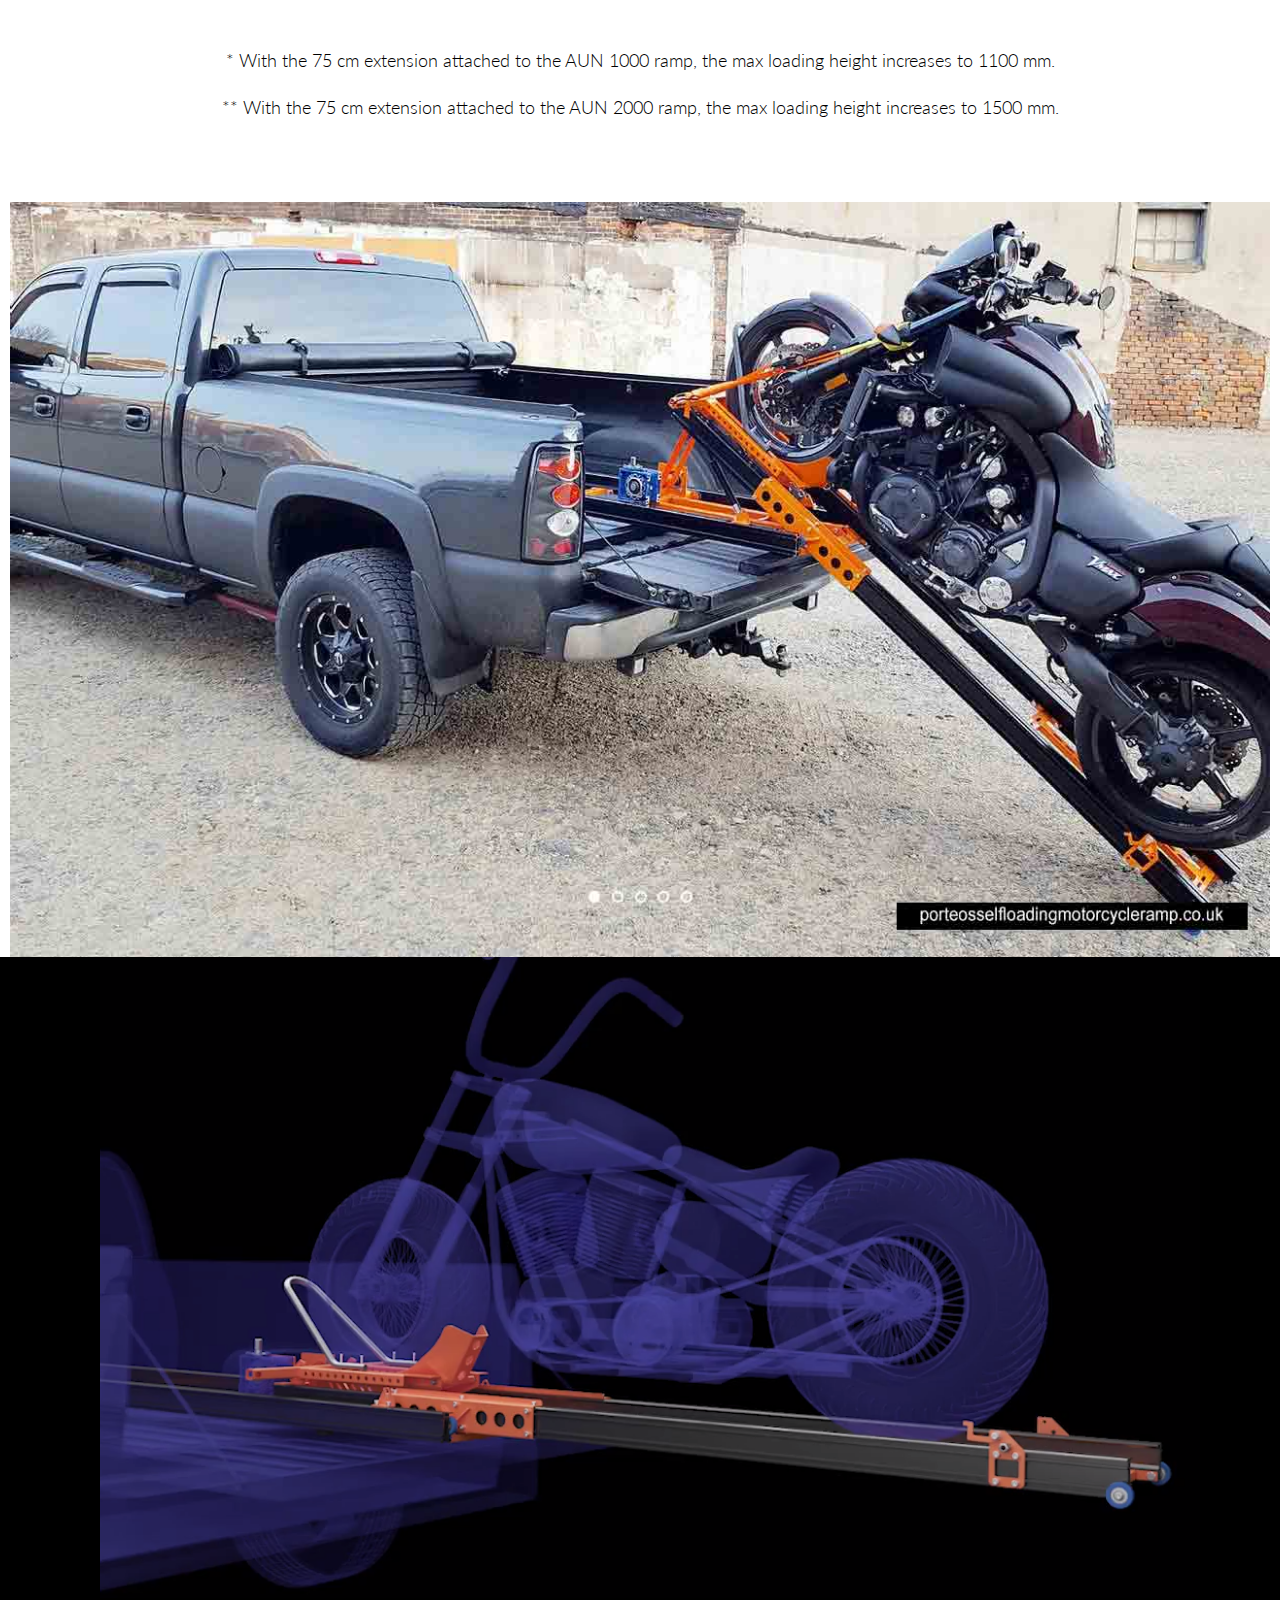
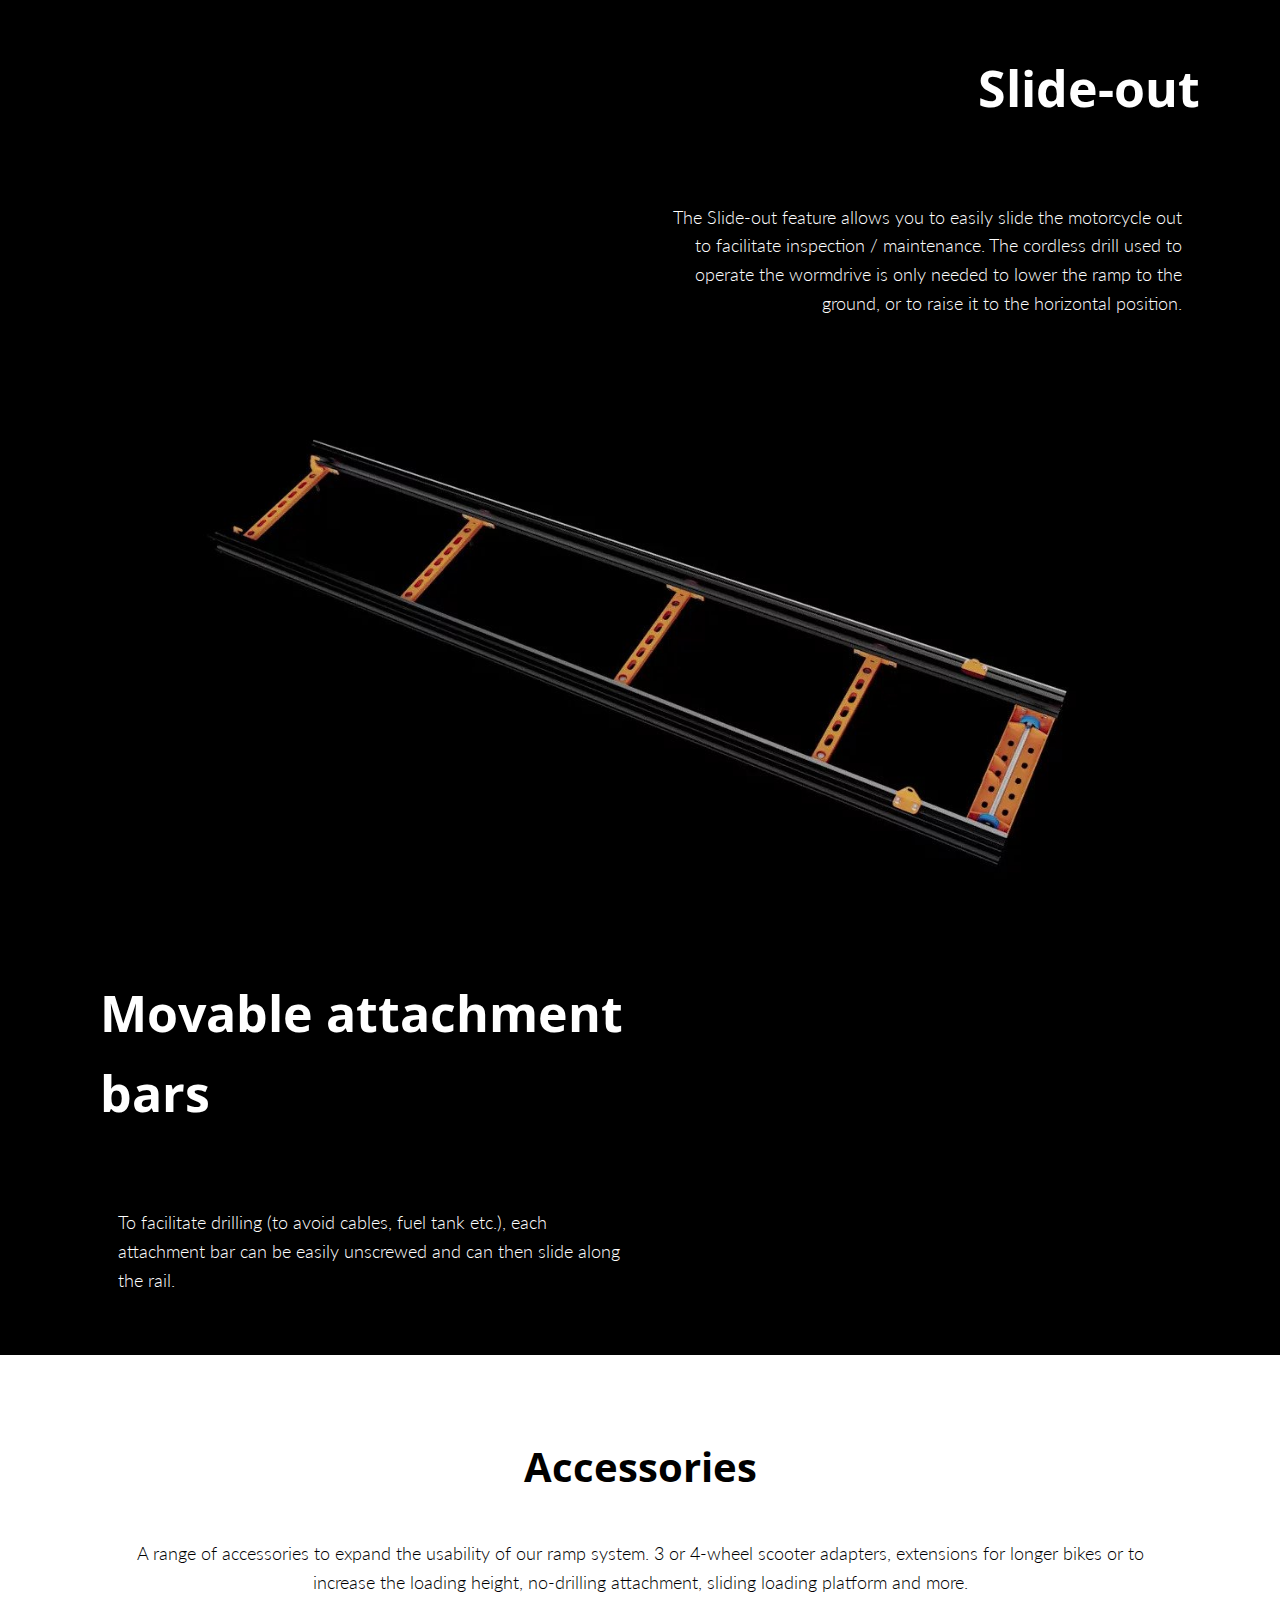
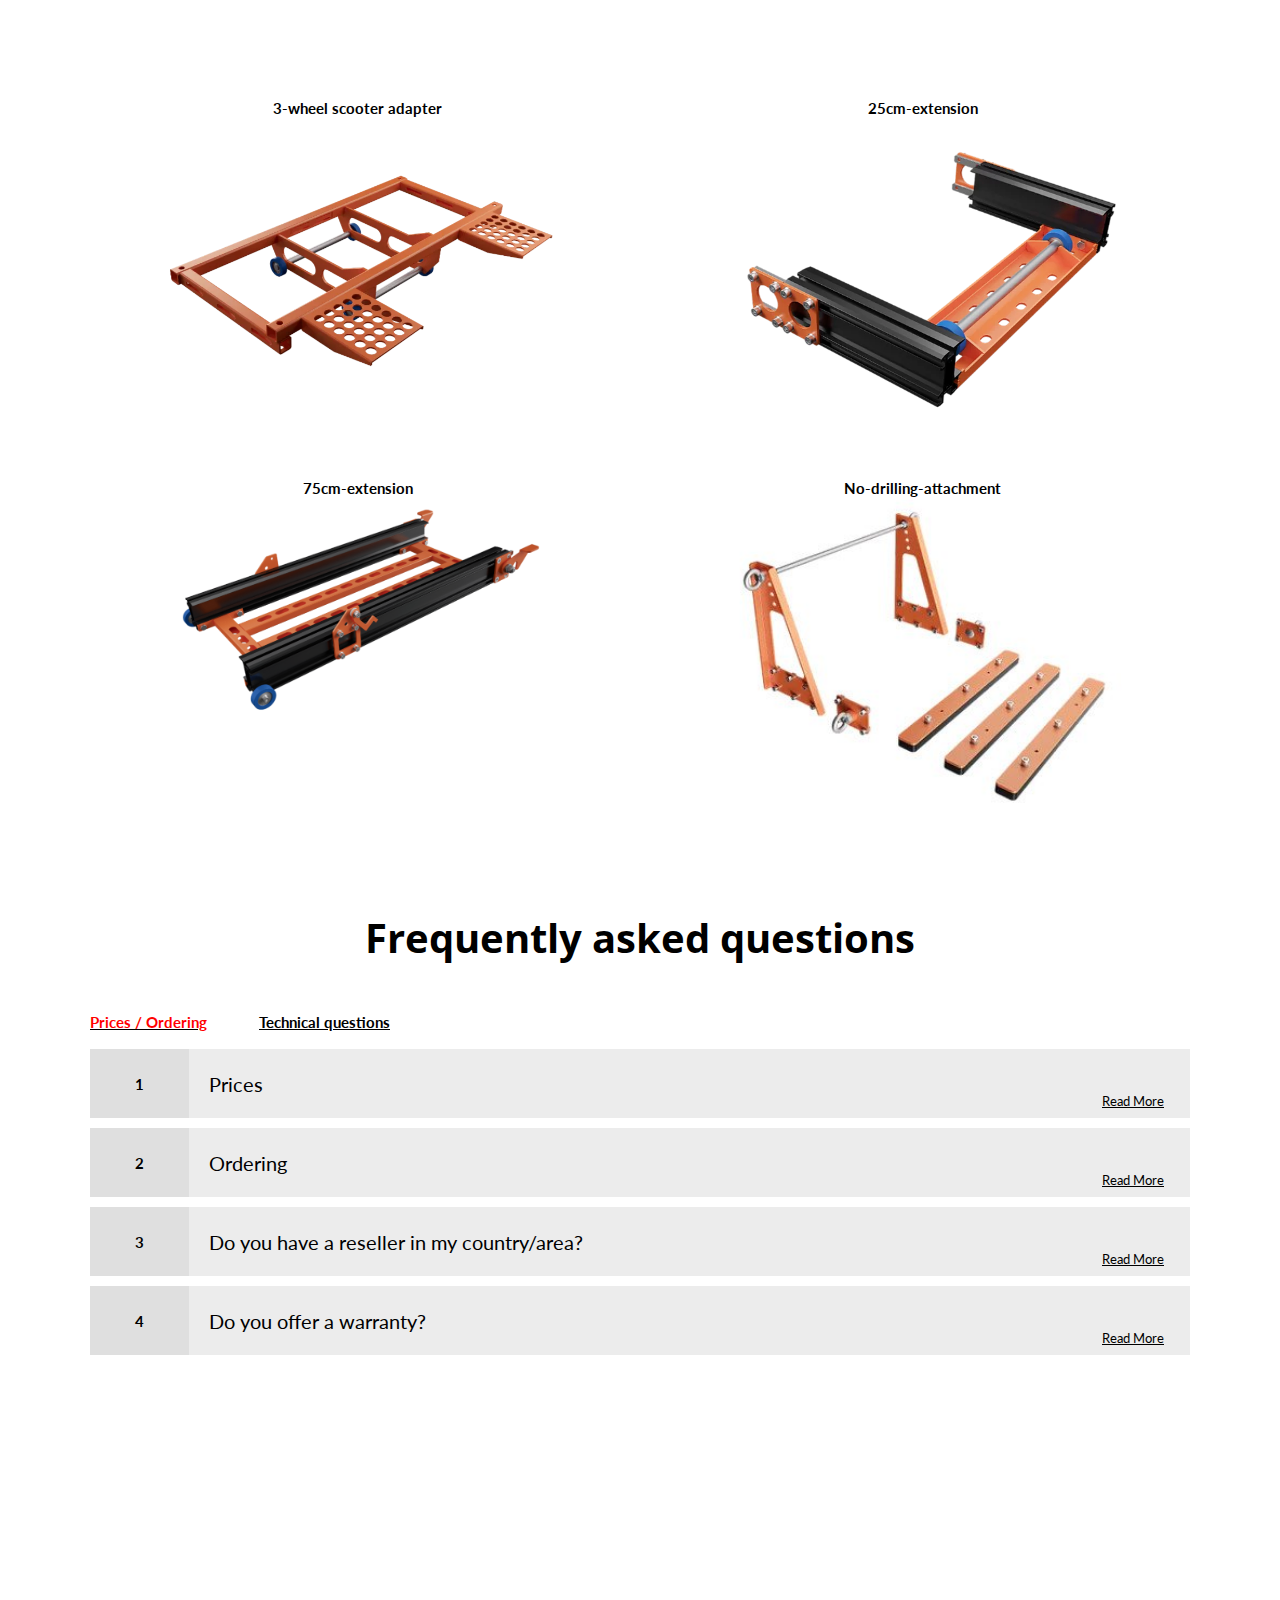
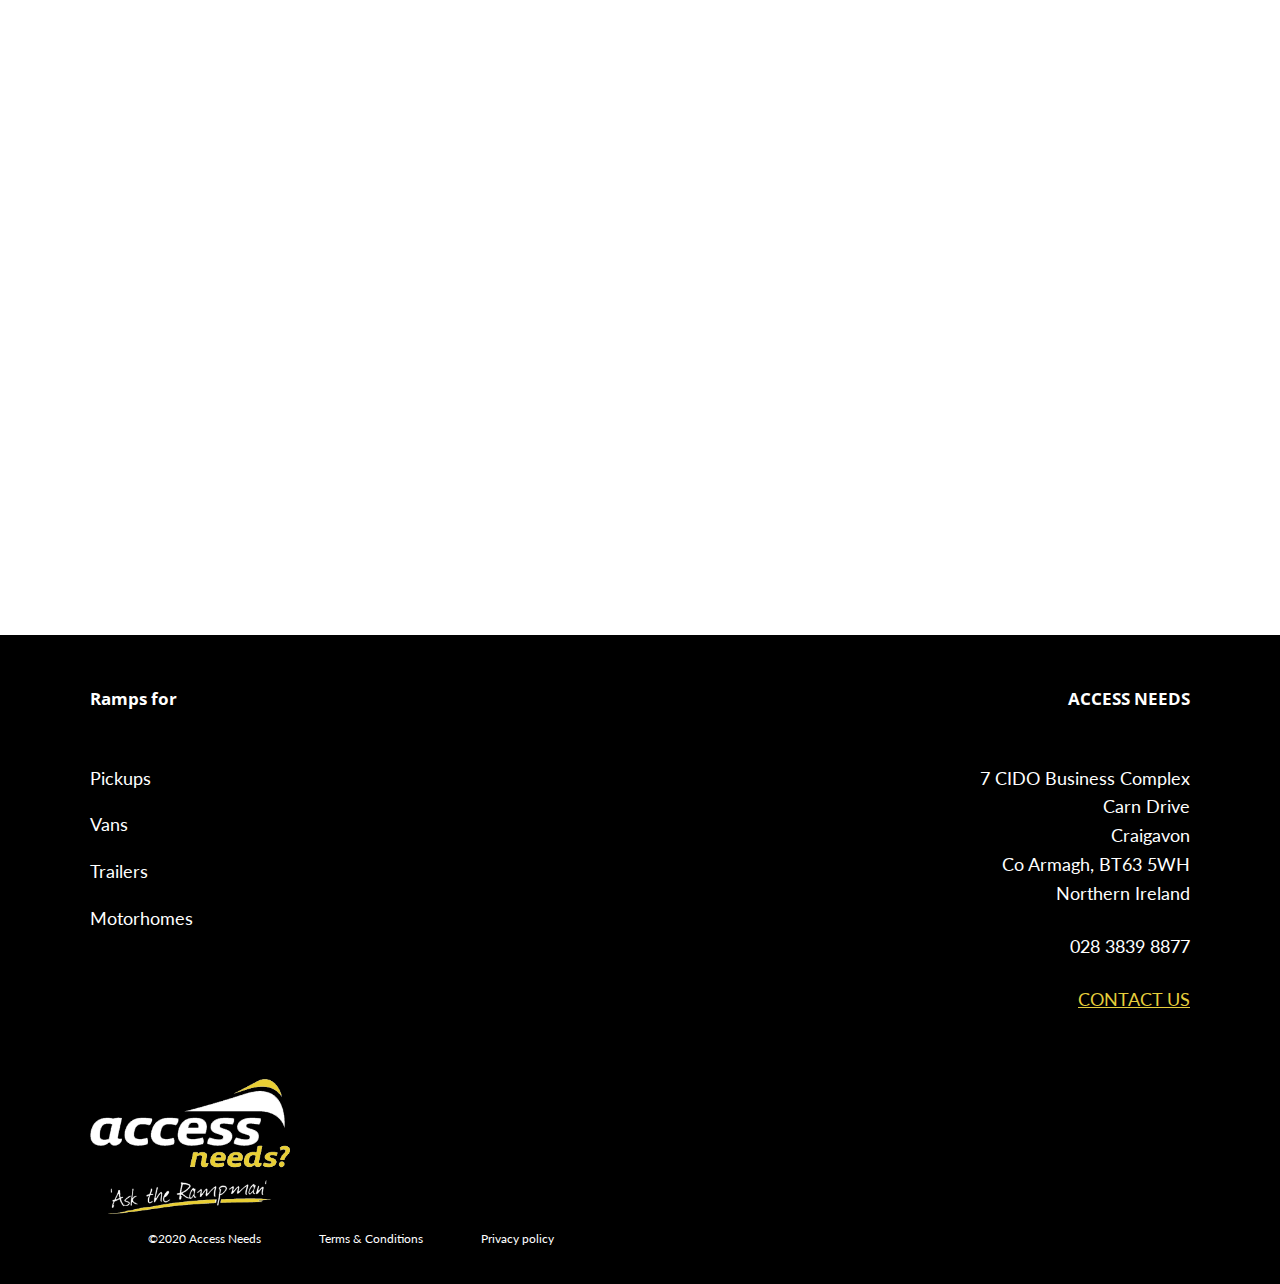
==== commit 3f334d3f: "new client changes" ====
--- a/index.html
+++ b/index.html
@@ -15,7 +15,7 @@
         <img src="images/black-logo.png" alt="Access Needs Logo" class="side-menu__logo">
         <ul class="side-menu__list">
             <li class="side-menu__item"><a href="index.html">Home</a></li>
-           <li class="side-menu__item"><a href="pickups.html">Pick-Ups</a></li>
+           <li class="side-menu__item"><a href="pickups.html">Pickups</a></li>
            <li class="side-menu__item"><a href="vans.html">Vans</a></li>
            <li class="side-menu__item"><a href="trailers.html">Trailers</a></li>
            <li class="side-menu__item"><a href="mortorhomes.html">Motorhomes</a></li>
@@ -31,7 +31,7 @@
     <nav class="main-menu">
         <a href="index.html"><img src="images/black-logo.png" alt="Access Needs Logo" class="main-menu__logo"></a>
         <ul class="main-menu__list">
-           <li class="main-menu__item"><a class="active" href="pickups.html">Pick-Ups</a></li>
+           <li class="main-menu__item"><a class="active" href="pickups.html">Pickups</a></li>
            <li class="main-menu__item"><a href="vans.html">Vans</a></li>
            <li class="main-menu__item"><a href="trailers.html">Trailers</a></li>
            <li class="main-menu__item"><a href="mortorhomes.html">Motorhomes</a></li>
@@ -48,17 +48,16 @@
     <header class="header header__homePage">
         <div class="header__textBox container">
             <h1 class="main-Heading__white">550kg up to a height of 150cm</h1>
-            <h2 class="main-Heading__white--sub">For Pickups. Vans. Trailers. Motorhomes</h2>
+            <h2 class="main-Heading__white--sub">For Pickups. Vans. Trailers. Motorhomes.</h2>
         </div>
     </header><!--end header-->
 
     <section class="section section__white container flex-center">
-        <h1 class="section__heading--white center">Unigue loading system</h1>
-        <p class="text center">The Power Tilt feature of our ramps lets you use a standard cordless drill to load even the heaviest of bikes, with a ramp weighing only 65 kg and designed with a safety margin of 5:1 in static load. The 6061 T6 aluminium alloy is one of the most corrosion resistant hardened aluminium alloys, and yet it is anodized as well, which further enhances its corrosion resistance. All steel components are zinc plated, and then powder coated.</p>
-        <a href="#" id="video-btn" class="video-btn my-bottom-small">Watch Video <i class="far fa-play-circle"></i></a>
-        <div class="video-container">
-            <iframe width="980" height="560" src="https://www.youtube.com/embed/qnv8PyyM6bI" frameborder="0" allow="accelerometer; autoplay; clipboard-write; encrypted-media; gyroscope; picture-in-picture" allowfullscreen></iframe>
-        </div>
+        <h1 class="section__heading--white center">Unique loading system</h1>
+        <p class="text center my-bottom-big">The Power Tilt feature of our ramps lets you use a standard cordless drill to load even the heaviest of bikes, with a ramp weighing only 65 kg and designed with a safety margin of 5:1 in static load. The 6061 T6 aluminium alloy is one of the most corrosion resistant hardened aluminium alloys, and yet it is anodized as well, which further enhances its corrosion resistance. All steel components are zinc plated, and then powder coated.</p>
+            <div class="center video-container">
+                <iframe width="980" height="560" src="https://www.youtube.com/embed/qnv8PyyM6bI" frameborder="0" allow="accelerometer; autoplay; clipboard-write; encrypted-media; gyroscope; picture-in-picture" allowfullscreen></iframe>
+            </div>
     </section>
 
 
@@ -111,7 +110,7 @@
             </tr>
 
             <tr class="tech__table-row ">
-                <td class="tech__table center bold">Price (exc. VAT)</td>
+                <td class="tech__table center bold">Price (exc. VAT)<br>Delivered Uk / Ireland</td>
                 <td class="tech__table text center">£ 1850</td>
                 <td class="tech__table text center">£ 1950</td>
             </tr>
@@ -188,16 +187,18 @@
       <div class="feature-container-1"><!--Feature container 1-->
         <div class="feature-container">
             <div class="show-container">
-              <div class="feature-number">1</div>
-              <div class="feature-text">Prices</div>
-            </div>
-            <div class="hide-container">The prices are listed on our front page. The prices for our accessories are listed on the Accessories page.</div>
+                <div class="feature-number">1</div>
+                <div class="feature-text">Prices</div>
+                <div class="arrow-container" id="arrowPrice1">Read More <i class="fas fa-arrow-down"></i></div>
+             </div>
+            <div class="hide-container" id="hidePrice">The prices are listed on our front page. The prices for our accessories are listed on the Accessories page.</div>
         </div>
   
         <div class="feature-container">
           <div class="show-container">
             <div class="feature-number">2</div>
             <div class="feature-text">Ordering</div>
+            <div class="arrow-container" id="arrowPrice">Read More <i class="fas fa-arrow-down"></i></div>
           </div>
           <div class="hide-container">To order a ramp, you can contact us by telephone, or use the Contact page.<br>
                                       A quotation will be sent to your email adress. To accept the quote, click on the link in the email and you will be redirected to our customer portal. Once the the quote is accepted, you will receive another email with a retainer invoice for 50% of the amount. Payment must be made by bank transfer, our banking details can be found on the quotation and on the retainer invoice. The remainder is due on delivery.<br>
@@ -211,6 +212,7 @@
           <div class="show-container">
             <div class="feature-number">3</div>
             <div class="feature-text">Do you have a reseller in my country/area?</div>
+            <div class="arrow-container" id="arrowPrice">Read More <i class="fas fa-arrow-down"></i></div>
           </div>
           <div class="hide-container">You can find our map of resellers at the bottom of each page. Click the map to reach the resellers page. We are working hard to increase the number of resellers.<br>
                                       If you don't see a reseller in your country, we can still ship to you. Please contact us and specify the shipping address so we can give you a quote.</div>
@@ -220,6 +222,7 @@
           <div class="show-container">
             <div class="feature-number">4</div>
             <div class="feature-text">Do you offer a warranty?</div>
+            <div class="arrow-container" id="arrowPrice">Read More <i class="fas fa-arrow-down"></i></div>
           </div>
           <div class="hide-container">Yes, we offer a 2 year warranty, provided the max load weight and max loading height are respected.</div>
       </div>
@@ -231,6 +234,7 @@
                 <div class="show-container">
                   <div class="feature-number">1</div>
                   <div class="feature-text">Which ramp do you recommend to install in a Pickup?</div>
+                  <div class="arrow-container" id="arrowPrice">Read More <i class="fas fa-arrow-down"></i></div>
                 </div>
                 <div class="hide-container">Both models can be installed in a Pickup, even a double-cab one. The difference between the 2.1 m and the 2.5 m:<br>
                     - With the 2.5 m there will always be a fixed part which will extend past the tailgate. If your Pickup is not double-cab + the open tailgate, this ramp will extend by probably only 10-20 cm.<br> 
@@ -245,6 +249,7 @@
               <div class="show-container">
                 <div class="feature-number">2</div>
                 <div class="feature-text">Which ramp do you recommend to install in a Van?</div>
+                <div class="arrow-container" id="arrowPrice">Read More <i class="fas fa-arrow-down"></i></div>
               </div>
               <div class="hide-container">Most medium size European vans have a cargo area which is about 2.5 m in length. This doesn't leave enough margin for the 2.5 m ramp, because you also need to take into account the length of the rear fender of the bike in order to be able to close the doors of the van.<br>
                 Most likely, if your cargo area is about 2.5m in length or shorter, you will need our 2.1 m ramp together with the 25 cm extension. This will allow the bike to slide a bit further into the van and allow the doors to close.<br>
@@ -256,6 +261,7 @@
               <div class="show-container">
                 <div class="feature-number">3</div>
                 <div class="feature-text">I have a side loading trailer. Is it possible to install your ramp on it?</div>
+                <div class="arrow-container" id="arrowPrice">Read More <i class="fas fa-arrow-down"></i></div>
               </div>
               <div class="hide-container">Yes this is certainly possible - the 2.1 m ramp will be best suited for this type of installation in order to minimize the width of the trailer. Most side loading trailers are already about 220 cm in width so our ramp fits nicely.<br>
                                           Even if your motorcycle is longer than 2.1 m it is still possible to load it using our shorter ramp. What's important is that the back wheel rests firmly on the ramp. You can look at the technical drawing for the ramp to get an idea of the maximum wheel base - for this ramp it's about 1600 mm which covers the vast majority of motorcycles and scooters.
@@ -266,12 +272,13 @@
               <div class="show-container">
                 <div class="feature-number">4</div>
                 <div class="feature-text">What's the appropriate way to attach the straps while loading and transporting my bike?</div>
+                <div class="arrow-container" id="arrowPrice">Read More <i class="fas fa-arrow-down"></i></div>
               </div>
               <div class="hide-container">We recommend ratchet straps with "S hooks" which use a retention clip in order to prevent the hook to detach during transport.<br>
                 To strap the front wheel to the chock, we recommend medium sized ratchet straps. It is not necessary to attach them very tightly, but ensure that the motorcycle is more or less straight.<br>                
                 It is important that these straps are attached on the fork, above the front suspension. Do not attach the straps to the wheel or the hub as this can cause damage. This is because as the motorcycle is loaded, the angle changes and this increases the tension in the straps. The front suspension will be able to compress a bit, to compensate for the increase in tension.<br>
                 <div class="feature-inline">
-                    <img src="images/images/feature-motorbike.jpg" alt="front of a motorbike">
+                    <img src="images/feature-motorbike.jpg" alt="front of a motorbike">
                     After the motorcycle is loaded it is very important to use more sturdy ratchet straps on each side of the motorcycle which are attached to the tie-downs of your Pickup/Van/Trailer. The best way is to attach one strap towards the front on one side, and towards the back on the other side. DO NOT TRANSPORT THE MOTORCYCLE ONLY USING THE SMALLER STRAPS USED FOR THE FRONT WHEEL CHOCK. ALWAYS STRAP IT TO THE TIE-DOWNS OF YOUR VEHICLE.
                 </div>
 
@@ -294,10 +301,10 @@
             <div class="footer-container">
                 <div class="footer__left">
                     <ul class="footer__nav">
-                        <li class="footer__nav-item"><a href="pickup.html" class="footer__nav--link">Pickup trucks</a></li>
+                        <li class="footer__nav-item"><a href="pickups.html" class="footer__nav--link">Pickups</a></li>
                         <li class="footer__nav-item"><a href="vans.html" class="footer__nav--link">Vans</a></li>
                         <li class="footer__nav-item"><a href="Trailers.html" class="footer__nav--link">Trailers</a></li>
-                        <li class="footer__nav-item"><a href="motorhomes.html" class="footer__nav--link">Motor Homes</a></li>
+                        <li class="footer__nav-item"><a href="mortorhomes.html" class="footer__nav--link">Motorhomes</a></li>
                     </ul>
                     <div class="footer__logobox">
                         <img src="images/white-logo.png" alt="" class="footer__logo">
@@ -311,18 +318,18 @@
                 </div>
                     <div class="footer__right">
                        <div class="footer__contactBox">
+                        <p class="address">7 CIDO Business Complex<br>Carn Drive<br> Craigavon<br>Co Armagh, BT63 5WH<br>Northern Ireland</p>
                         <p class="number">028 3839 8877</p>
-                        <p class="address">7 CIDO Bussiness Complex<br>Carn Drive, Craigavon<br>BT635WH<br>Northern Ireland</p>
-                        <a href="contact.html" class="contact">CONTACT US</a>
-                    </div>
-
-                    <div class="socialBox">
+                      <a href="contact.html" class="contact">CONTACT US</a>
+                    </div>
+
+                    <!-- <div class="socialBox">
                         <p>Follow us for news and special offers</p>
                         <div class="social-iconBox">
                             <img src="images/facebook.png" alt="facebook logo" class="social-icon">
                             <img src="images/youtube.png" alt="youtube logo" class="social-icon">
                         </div>
-                    </div>
+                    </div> -->
                 </div>
             </div>
         </div>
--- a/SASS/main.css
+++ b/SASS/main.css
@@ -40,6 +40,27 @@
   width: 100%;
   max-width: 90em;
   margin: 0 auto;
+}
+
+.thankyou-logo {
+  width: 100%;
+  max-width: 22.5em;
+}
+
+.logo-box {
+  display: -webkit-box;
+  display: -ms-flexbox;
+  display: flex;
+  -webkit-box-orient: vertical;
+  -webkit-box-direction: normal;
+      -ms-flex-direction: column;
+          flex-direction: column;
+  -webkit-box-align: center;
+      -ms-flex-align: center;
+          align-items: center;
+  -ms-flex-pack: distribute;
+      justify-content: space-around;
+  height: 50vh;
 }
 
 @media (max-width: 900px) {
@@ -387,7 +408,7 @@
 }
 
 .video-container {
-  display: none;
+  width: 100%;
 }
 
 .section__motorHome__full-image {
@@ -445,6 +466,7 @@
   font-weight: bold;
   margin-bottom: 1em;
   cursor: pointer;
+  text-decoration: underline;
 }
 
 .active {
@@ -461,10 +483,26 @@
   background: #ececec;
   margin: 1em auto;
   cursor: pointer;
+  position: relative;
 }
 
 .show-container:hover .feature-number {
   background: #ccc;
+}
+
+.arrow-container {
+  position: absolute;
+  right: 2em;
+  bottom: .5em;
+  font-size: 1.3rem;
+  text-decoration: underline;
+  -webkit-transition: all .2s;
+  transition: all .2s;
+}
+
+.arrow-container:hover {
+  color: red;
+  font-size: 1.4rem;
 }
 
 .feature-number {
@@ -480,9 +518,28 @@
   font-weight: bold;
 }
 
+.feature-innerContainer {
+  width: 100%;
+  display: -webkit-box;
+  display: -ms-flexbox;
+  display: flex;
+  -webkit-box-pack: justify;
+      -ms-flex-pack: justify;
+          justify-content: space-between;
+}
+
 .feature-text {
   font-size: 2rem;
   margin-left: 1em;
+}
+
+.feature-arrow {
+  font-size: 2em;
+  padding-right: 2em;
+}
+
+.feature-arrow:hover {
+  color: red;
 }
 
 .hide-container {
@@ -937,8 +994,12 @@
   display: grid;
   -ms-grid-columns: (minmax(30em, 1fr))[auto-fit];
       grid-template-columns: repeat(auto-fit, minmax(30em, 1fr));
-  grid-auto-rows: 22em;
+  grid-auto-rows: 30em;
   gap: 2em;
+}
+
+nav {
+  z-index: 999;
 }
 
 .main-menu {
@@ -967,7 +1028,7 @@
 }
 
 .main-menu__logo {
-  width: 8em;
+  width: 9em;
   margin-left: 2.5em;
 }
 
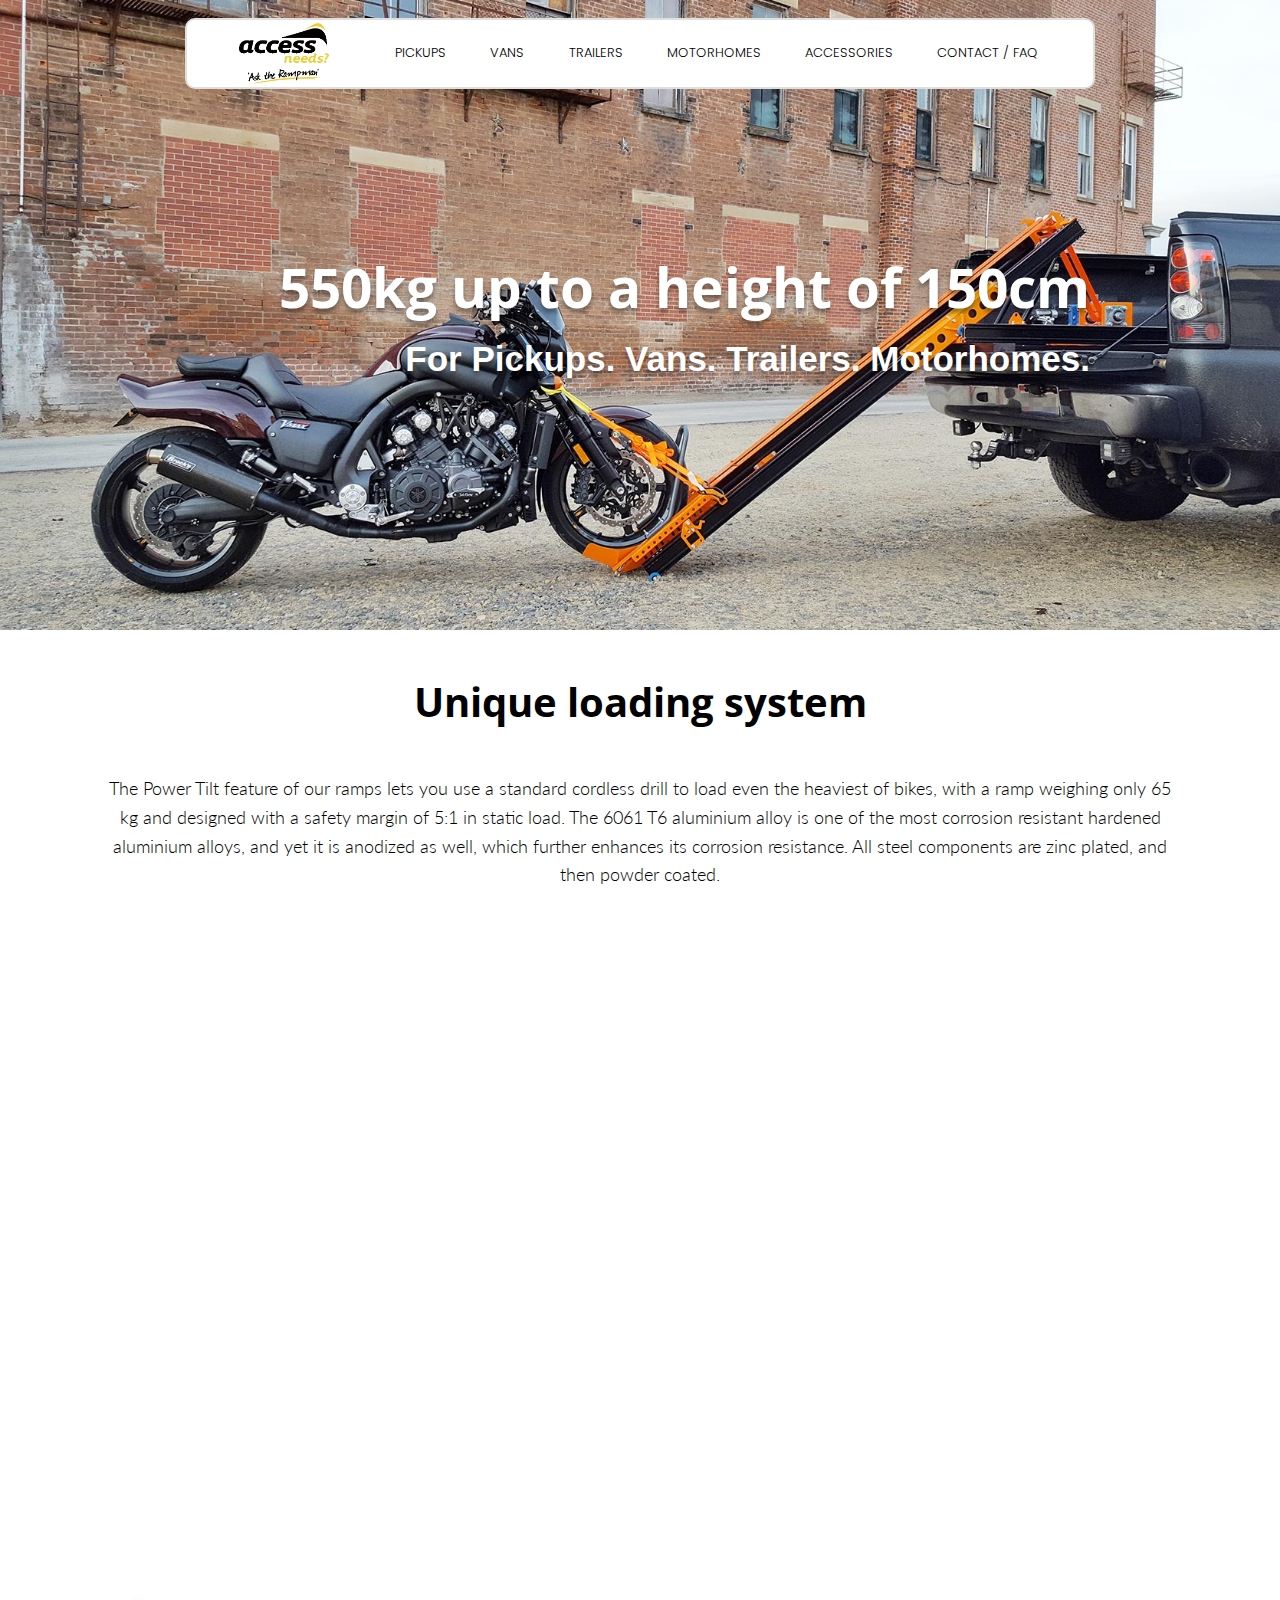
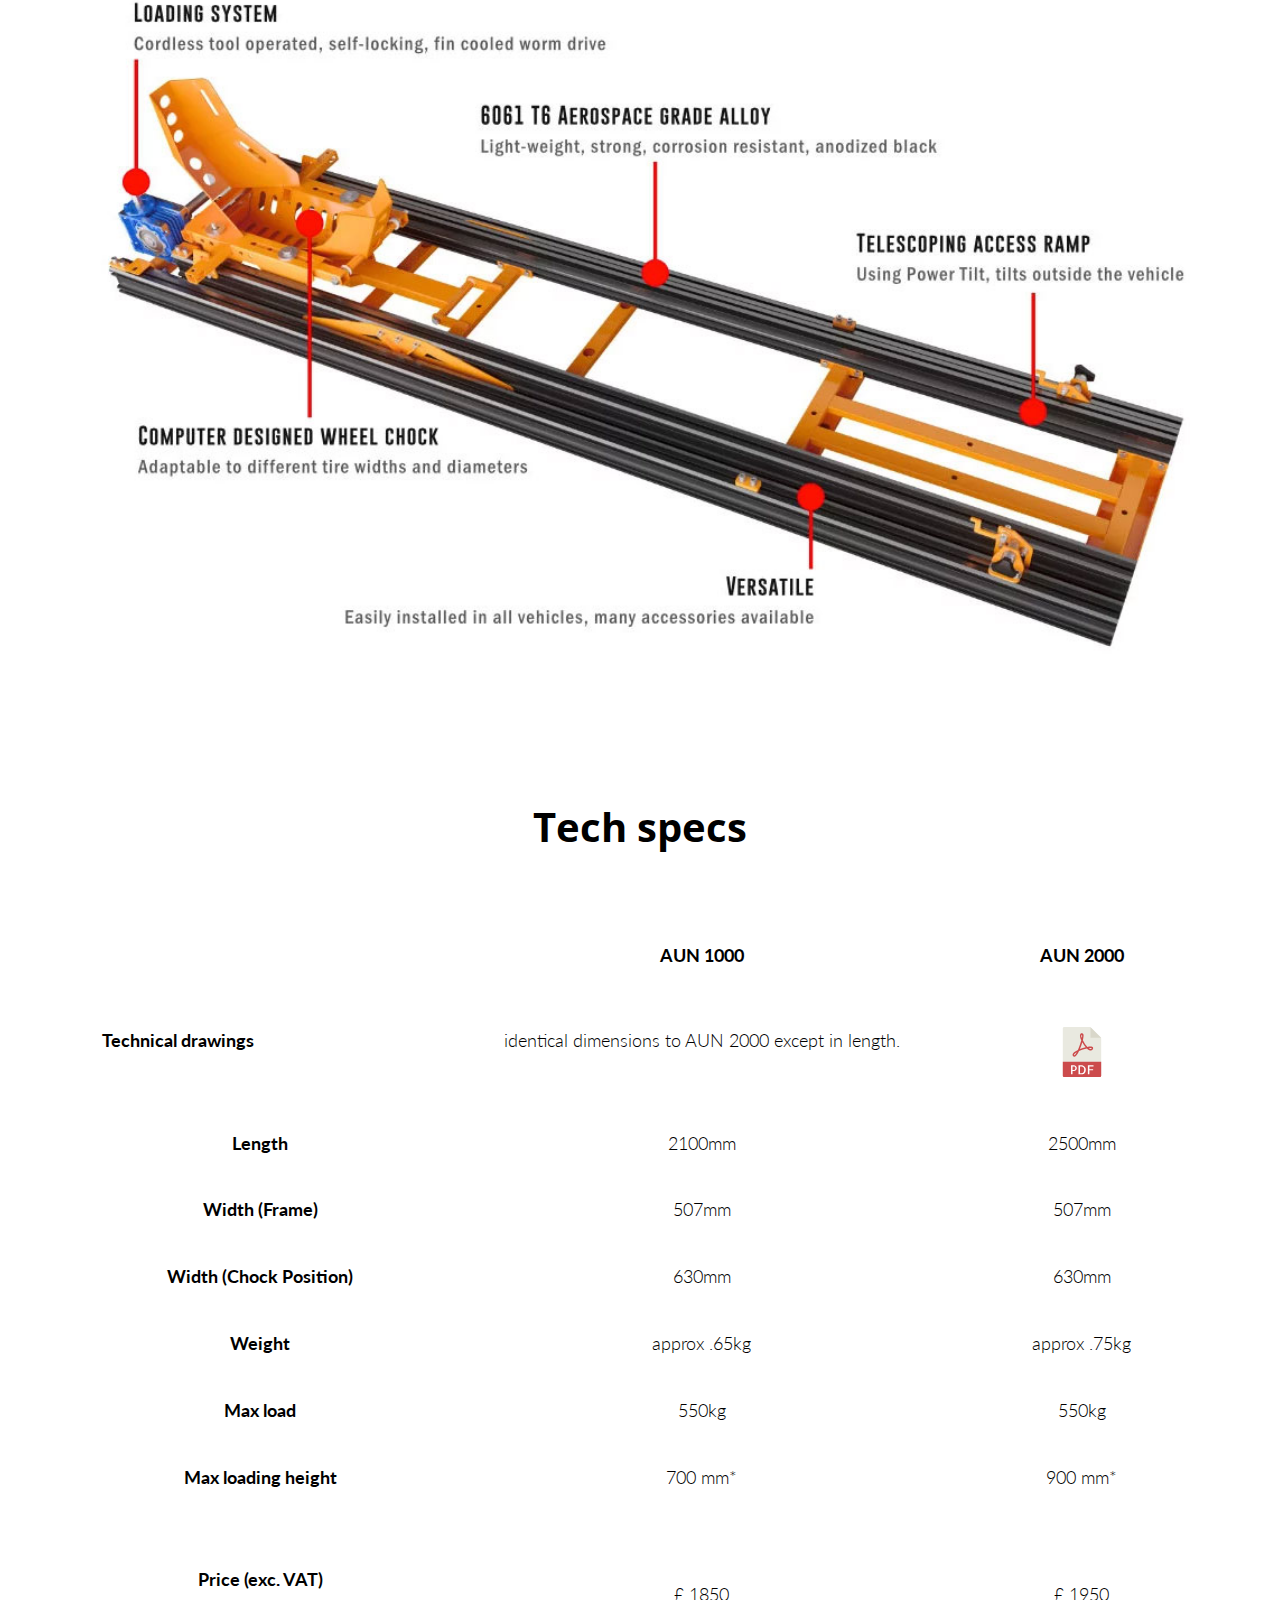
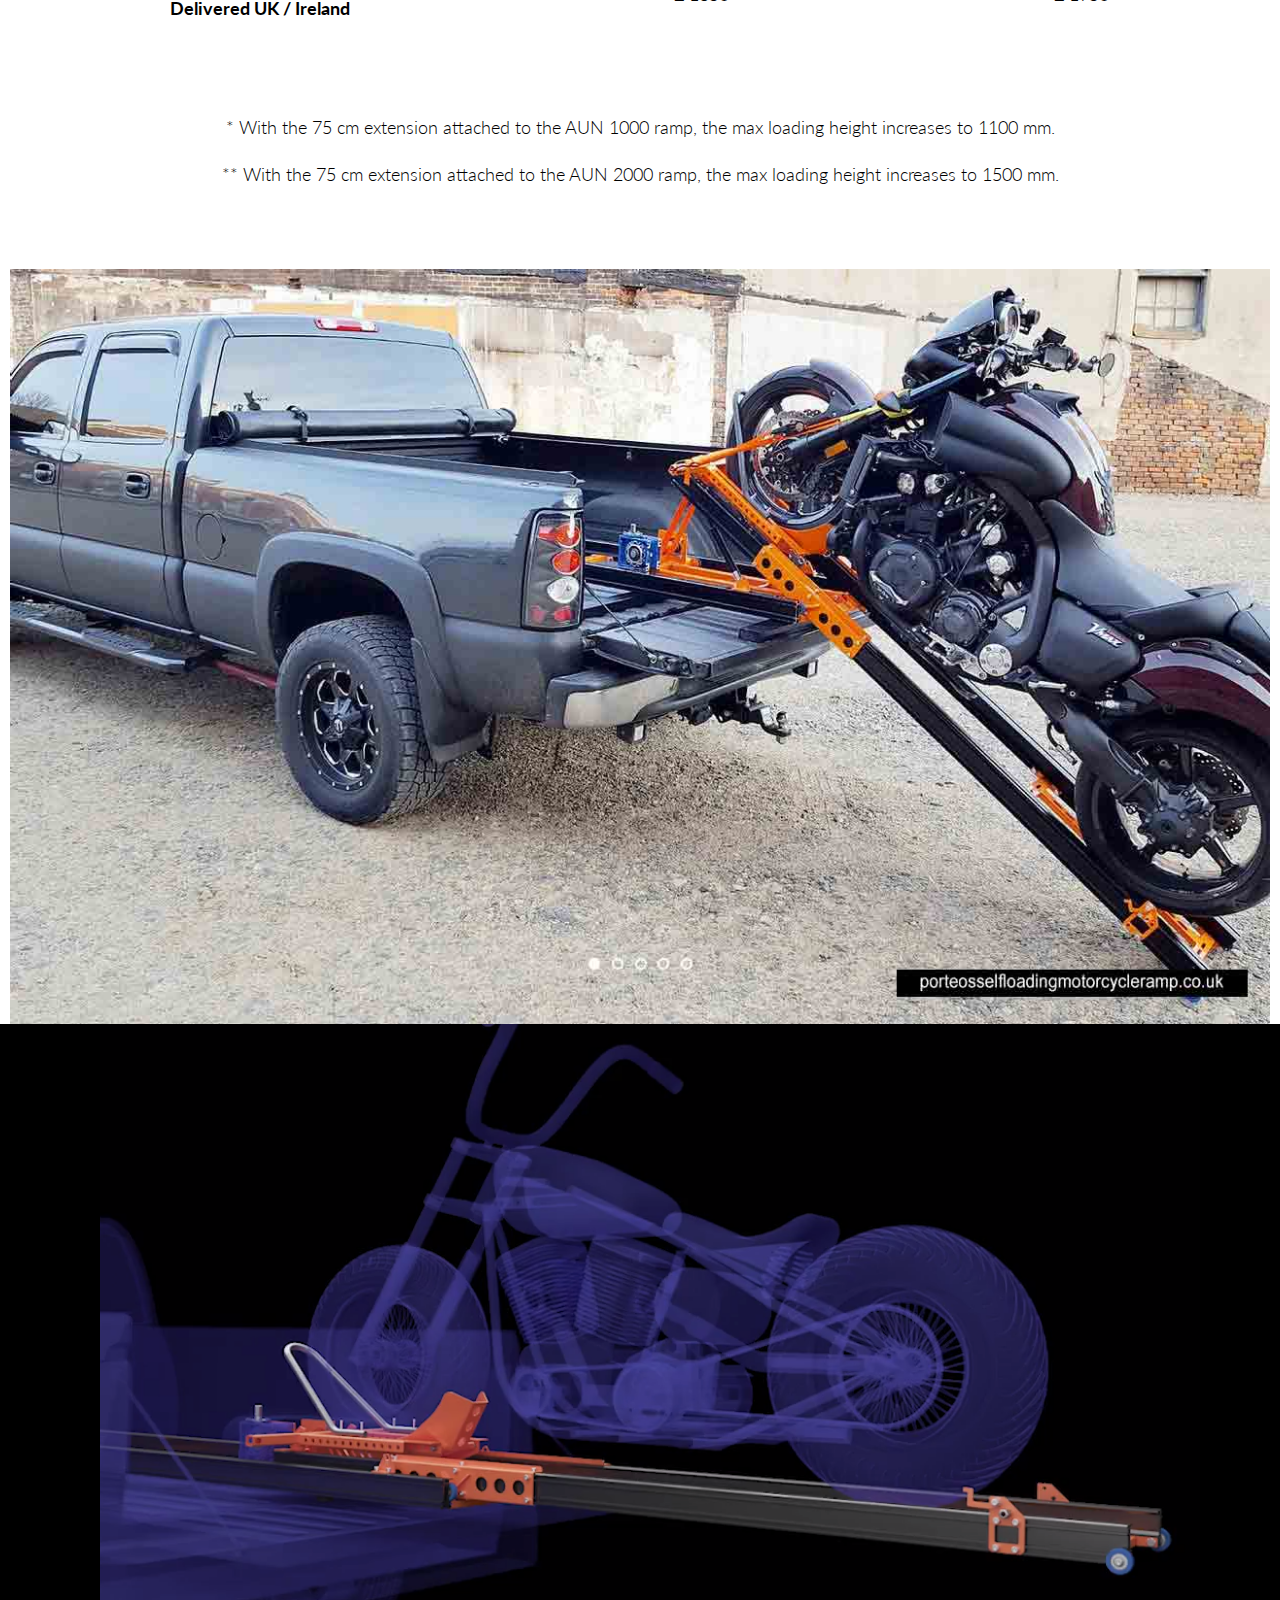
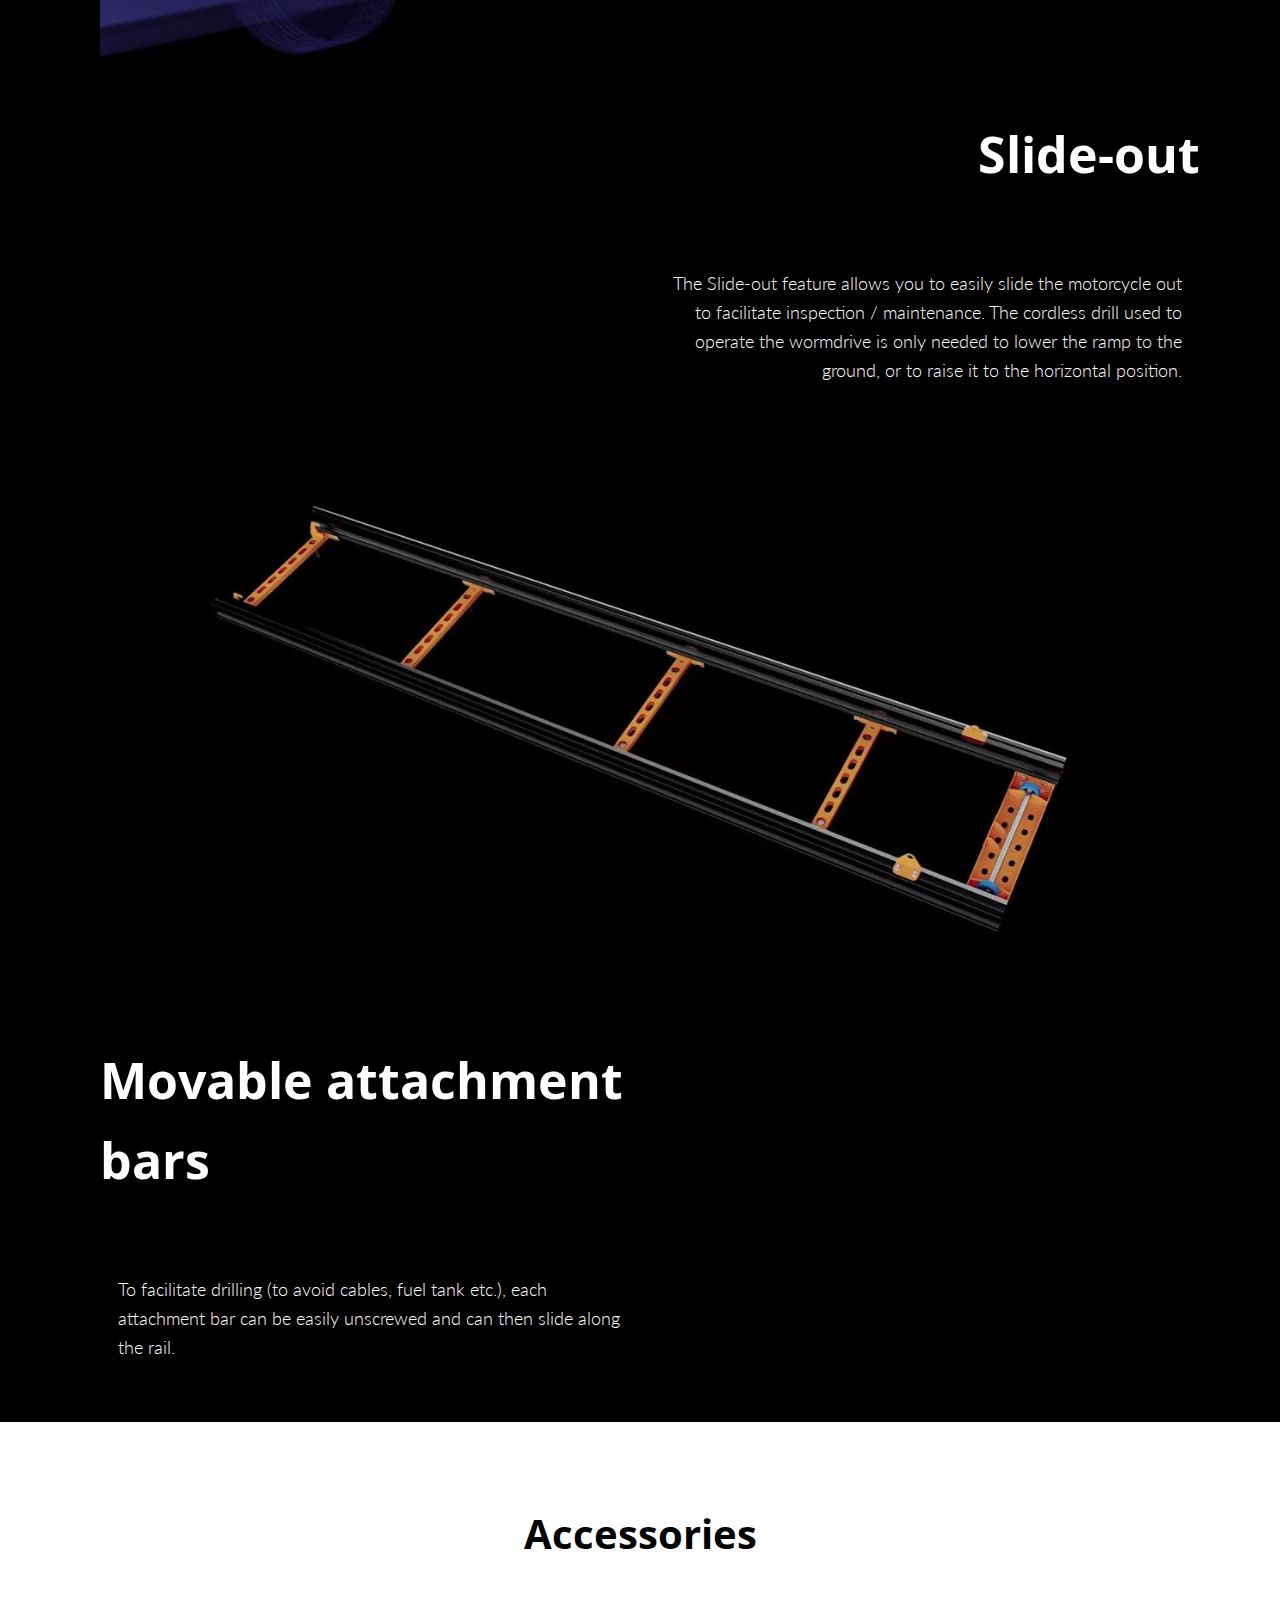
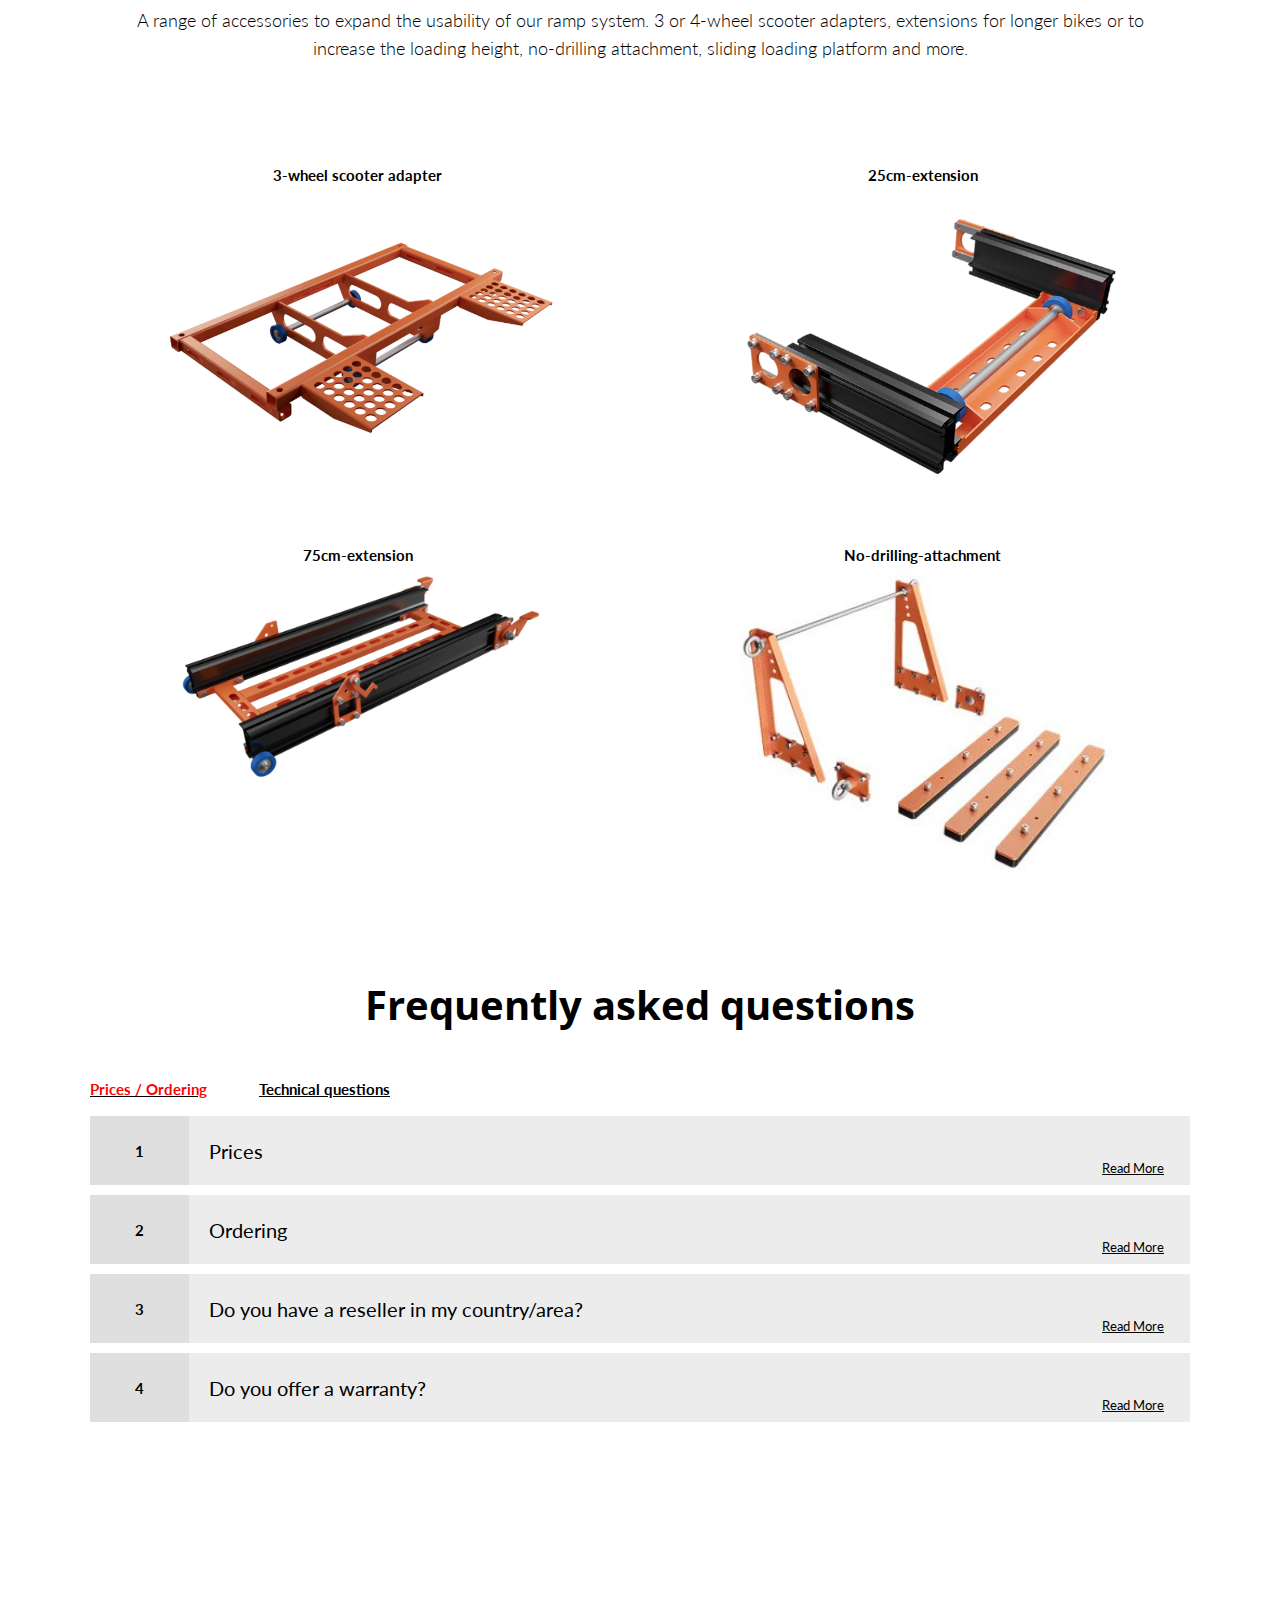
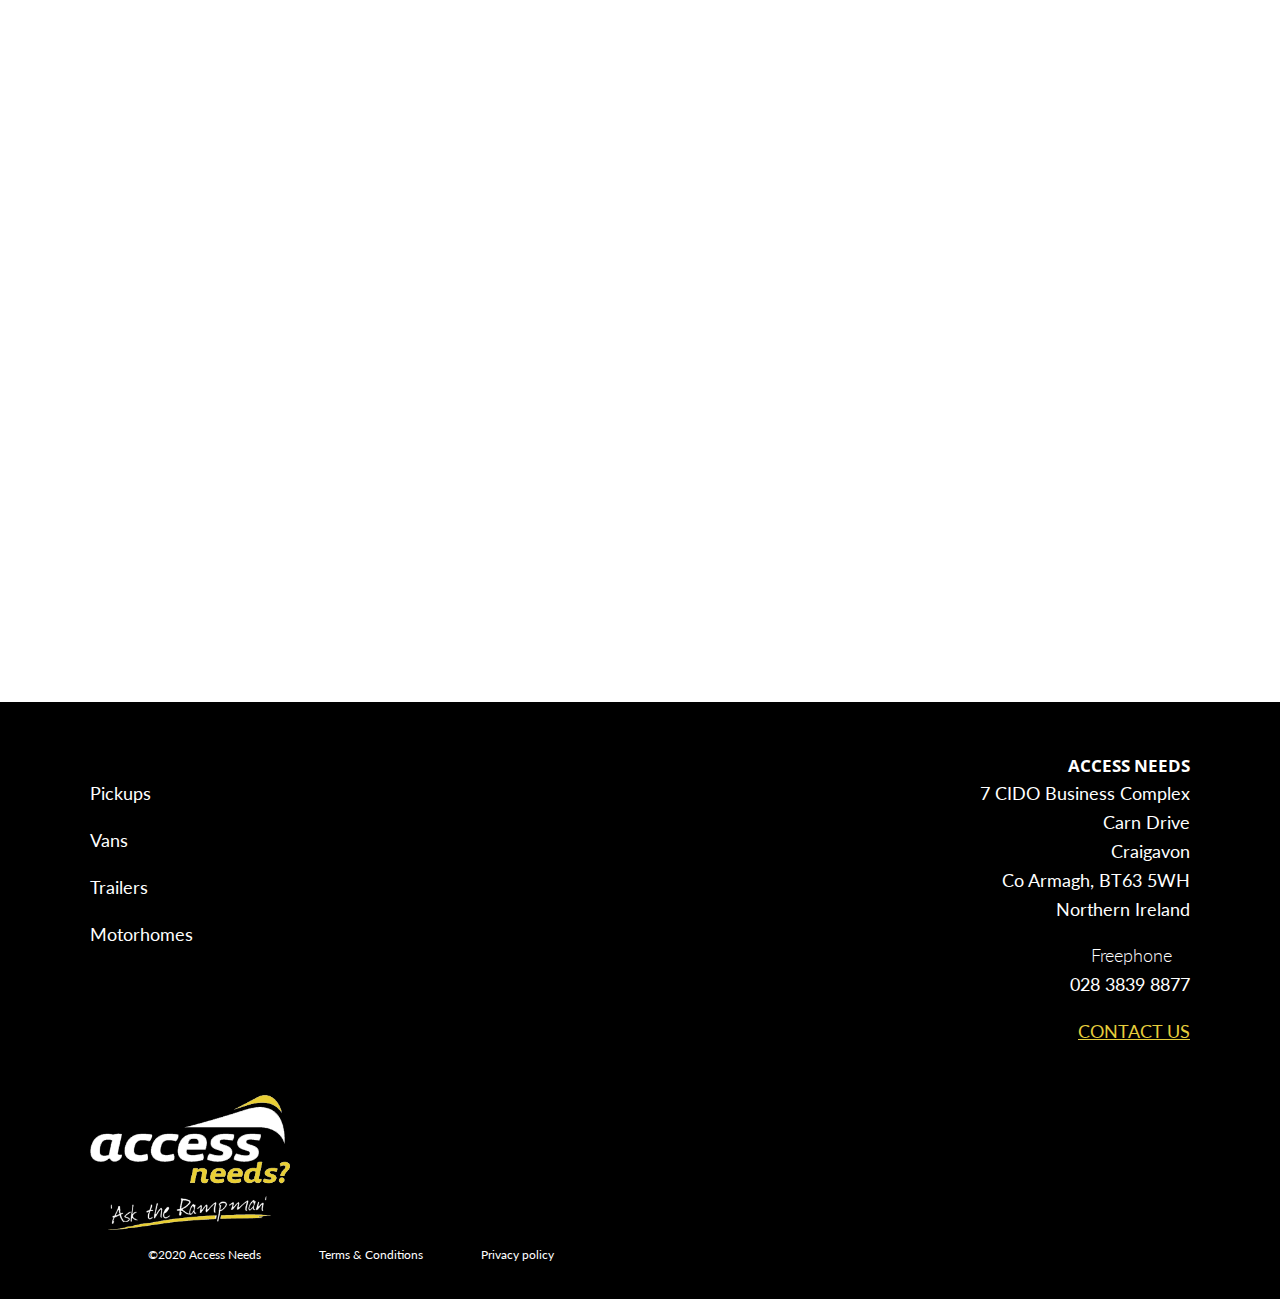
==== commit 5c706a0c: "further changes" ====
--- a/index.html
+++ b/index.html
@@ -20,7 +20,7 @@
            <li class="side-menu__item"><a href="trailers.html">Trailers</a></li>
            <li class="side-menu__item"><a href="mortorhomes.html">Motorhomes</a></li>
            <li class="side-menu__item"><a href="accessories.html">Accessories</a></li>
-           <l class="side-menu__item"><a href="contact.html">Contact</a></l>
+           <l class="side-menu__item"><a href="contact.html">Contact / FAQ</a></l>
         </ul>
 
 
@@ -36,7 +36,7 @@
            <li class="main-menu__item"><a href="trailers.html">Trailers</a></li>
            <li class="main-menu__item"><a href="mortorhomes.html">Motorhomes</a></li>
            <li class="main-menu__item"><a href="accessories.html">Accessories</a></li>
-           <l class="main-menu__item"><a href="contact.html">Contact</a></l>
+           <l class="main-menu__item"><a href="contact.html">Contact / FAQ</a></l>
         </ul>
         <div class="burger" id="burgerBtn">
             <div class="line1"></div>
@@ -86,7 +86,13 @@
             </tr>
 
             <tr class="tech__table-row">
-                <td class="tech__table center bold">Width</td>
+                <td class="tech__table center bold">Width (Frame)</td>
+                <td class="tech__table text center">507mm</td>
+                <td class="tech__table text center">507mm</td>
+            </tr>
+
+            <tr class="tech__table-row">
+                <td class="tech__table center bold">Width (Chock Position)</td>
                 <td class="tech__table text center">630mm</td>
                 <td class="tech__table text center">630mm</td>
             </tr>
@@ -106,11 +112,11 @@
             <tr class="tech__table-row ">
                 <td class="tech__table center bold py-bottom-medium">Max loading height</td>
                 <td class="tech__table text center py-bottom-medium">700 mm*</td>
-                <td class="tech__table text center py-bottom-medium">90 mm*</td>
+                <td class="tech__table text center py-bottom-medium">900 mm*</td>
             </tr>
 
             <tr class="tech__table-row ">
-                <td class="tech__table center bold">Price (exc. VAT)<br>Delivered Uk / Ireland</td>
+                <td class="tech__table center bold">Price (exc. VAT)<br>Delivered UK / Ireland</td>
                 <td class="tech__table text center">£ 1850</td>
                 <td class="tech__table text center">£ 1950</td>
             </tr>
@@ -193,31 +199,26 @@
              </div>
             <div class="hide-container" id="hidePrice">The prices are listed on our front page. The prices for our accessories are listed on the Accessories page.</div>
         </div>
-  
+    
         <div class="feature-container">
           <div class="show-container">
             <div class="feature-number">2</div>
             <div class="feature-text">Ordering</div>
             <div class="arrow-container" id="arrowPrice">Read More <i class="fas fa-arrow-down"></i></div>
           </div>
-          <div class="hide-container">To order a ramp, you can contact us by telephone, or use the Contact page.<br>
-                                      A quotation will be sent to your email adress. To accept the quote, click on the link in the email and you will be redirected to our customer portal. Once the the quote is accepted, you will receive another email with a retainer invoice for 50% of the amount. Payment must be made by bank transfer, our banking details can be found on the quotation and on the retainer invoice. The remainder is due on delivery.<br>
-                                      Please note that our distributors may have a different ordering process.<br>
-                                      If you cannot visit us in Candillargues, France, to pick up the ramp - please give us your exact adress in order to give you a quotation including transportation costs. For most of Europe, the transportation costs are around 150-250 euros including VAT.<br>
-                                      The ramps are sent via truck on a palette.
-          </div>
+          <div class="hide-container">To discuss or place an order for a Porteos self loading motorcycle ramp , you can reach us via
+            our Landline/Freephone Tel Nos or our <a href="contact.html" class="feature-link">contact page</a>.</div>
       </div>
-  
+    
       <div class="feature-container">
           <div class="show-container">
             <div class="feature-number">3</div>
             <div class="feature-text">Do you have a reseller in my country/area?</div>
             <div class="arrow-container" id="arrowPrice">Read More <i class="fas fa-arrow-down"></i></div>
           </div>
-          <div class="hide-container">You can find our map of resellers at the bottom of each page. Click the map to reach the resellers page. We are working hard to increase the number of resellers.<br>
-                                      If you don't see a reseller in your country, we can still ship to you. Please contact us and specify the shipping address so we can give you a quote.</div>
+          <div class="hide-container">Access Needs are the appointed UK / Ireland Distributor of the Porteos self loading motorcycle ramp.</div>
       </div>
-  
+    
       <div class="feature-container">
           <div class="show-container">
             <div class="feature-number">4</div>
@@ -295,7 +296,7 @@
     <footer class="footer section__black">
         <div class="container">
             <div class="footer__top">
-                <p class="bold">Ramps for</p>
+                <p class="bold"></p>
                 <p class="bold">ACCESS NEEDS</p>
             </div>
             <div class="footer-container">
@@ -307,7 +308,7 @@
                         <li class="footer__nav-item"><a href="mortorhomes.html" class="footer__nav--link">Motorhomes</a></li>
                     </ul>
                     <div class="footer__logobox">
-                        <img src="images/white-logo.png" alt="" class="footer__logo">
+                        <img src="images/white-logo.png" alt="logo" class="footer__logo">
                         
                         <div class="termBox">
                             <p class="copy">&copy;2020 Access Needs</p>
@@ -319,7 +320,10 @@
                     <div class="footer__right">
                        <div class="footer__contactBox">
                         <p class="address">7 CIDO Business Complex<br>Carn Drive<br> Craigavon<br>Co Armagh, BT63 5WH<br>Northern Ireland</p>
-                        <p class="number">028 3839 8877</p>
+                        <div class="phone-box">
+                            <p class="text text--black">Freephone</p>
+                            <p class="number">028 3839 8877</p>
+                        </div>
                       <a href="contact.html" class="contact">CONTACT US</a>
                     </div>
 
--- a/SASS/main.css
+++ b/SASS/main.css
@@ -424,6 +424,10 @@
   margin: 5em auto;
 }
 
+.pickup-list {
+  list-style: disc;
+}
+
 .feature-contact-img {
   width: 100;
   max-width: 20em;
@@ -562,6 +566,11 @@
 
 .remove {
   display: none;
+}
+
+.feature-link {
+  color: #000;
+  text-decoration: underline;
 }
 
 .accessories {
@@ -1309,7 +1318,6 @@
   font-family: open sans;
   font-size: 1.7rem;
   font-weight: bold;
-  margin-bottom: 3em;
 }
 
 .footer__left {
@@ -1424,6 +1432,14 @@
   text-decoration: underline;
 }
 
+.footer__contactBox .phone-box {
+  margin-bottom: 1em;
+}
+
+.footer__contactBox .phone-box p {
+  margin-bottom: 0;
+}
+
 .footer .socialBox {
   font-size: 1.5rem;
 }
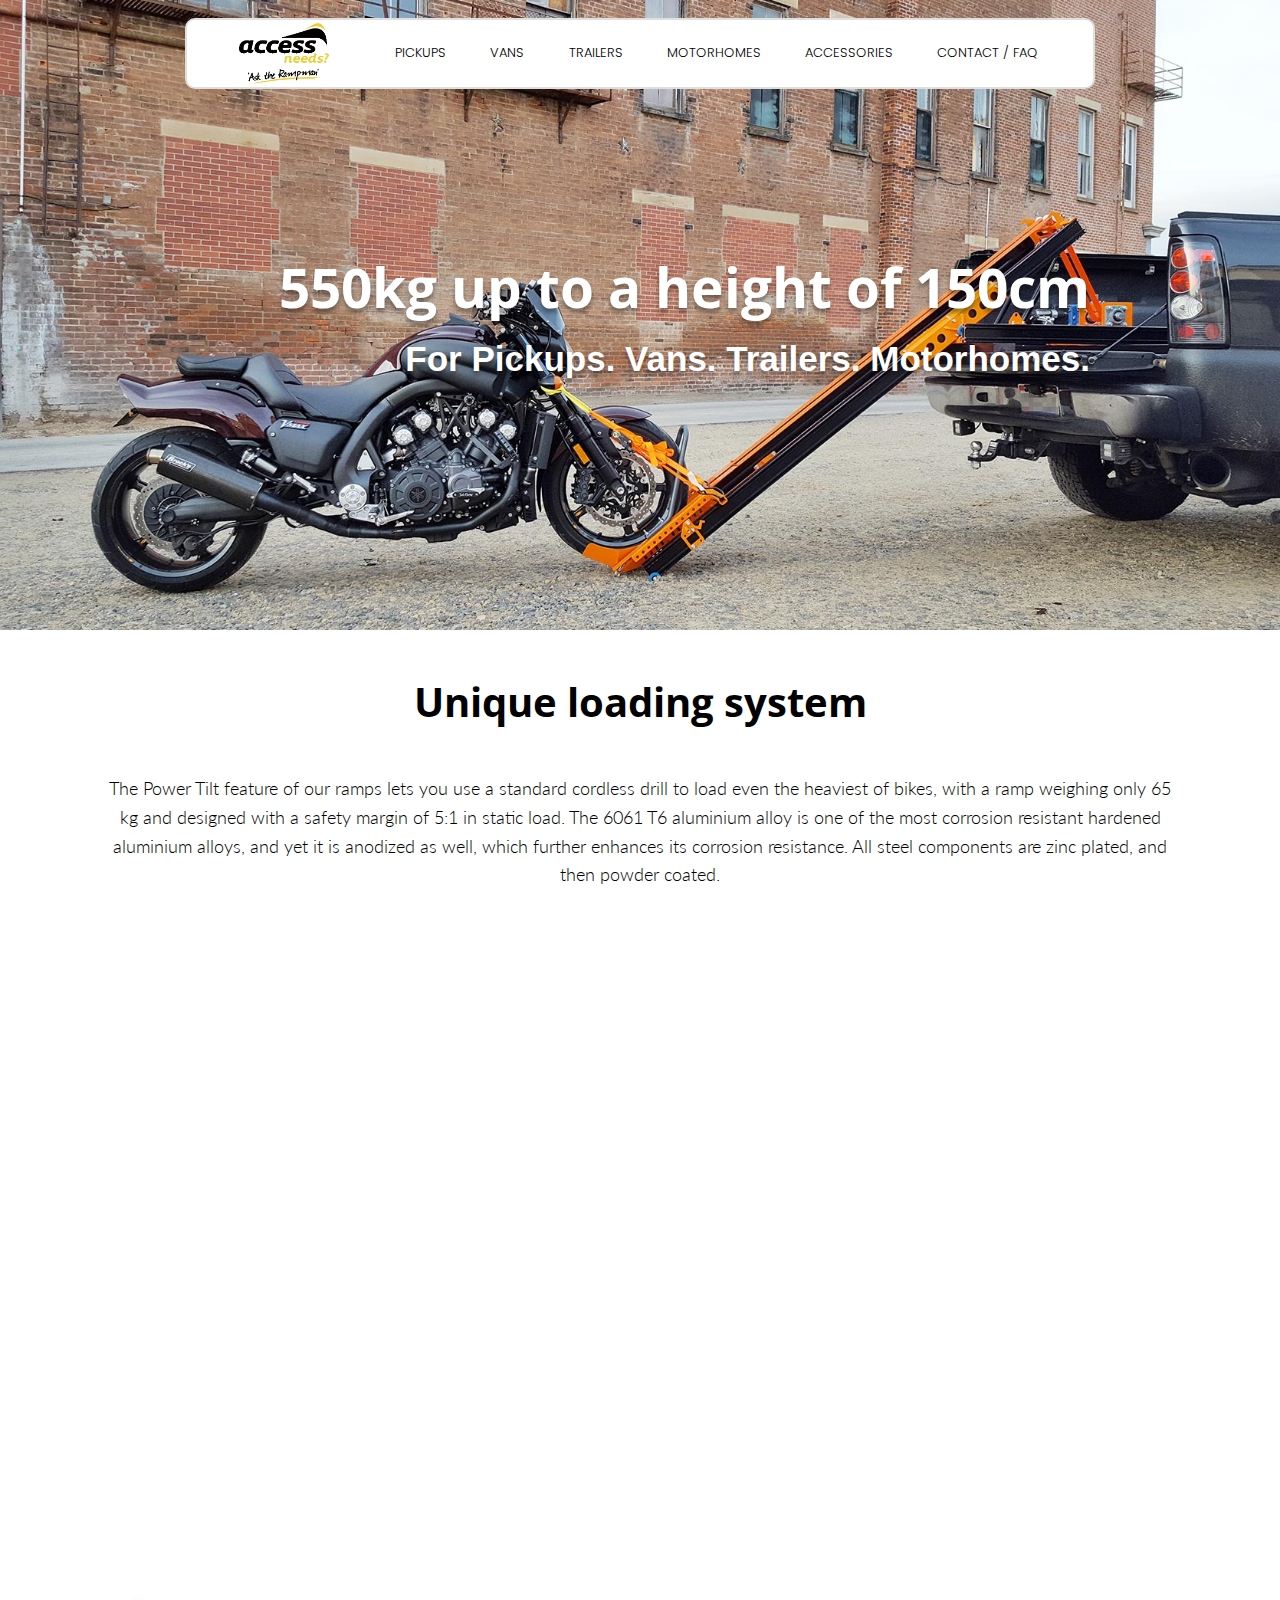
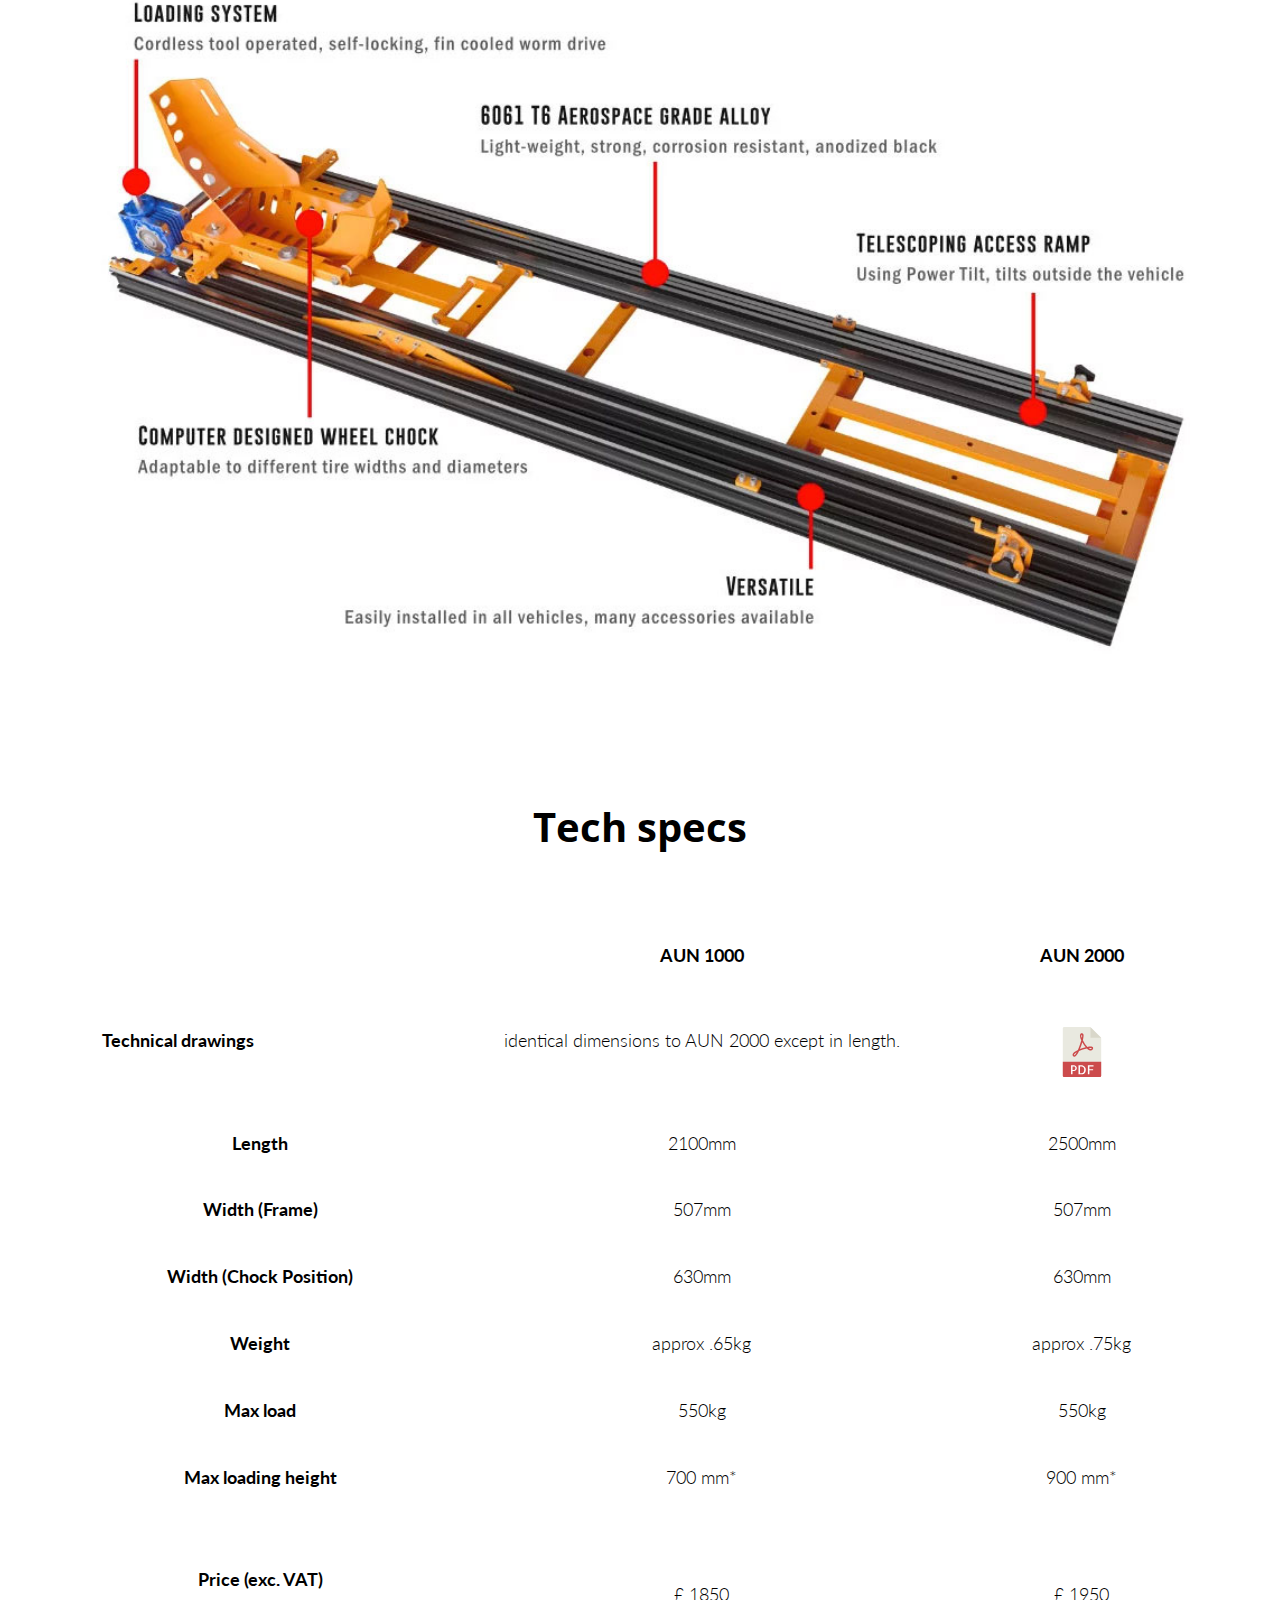
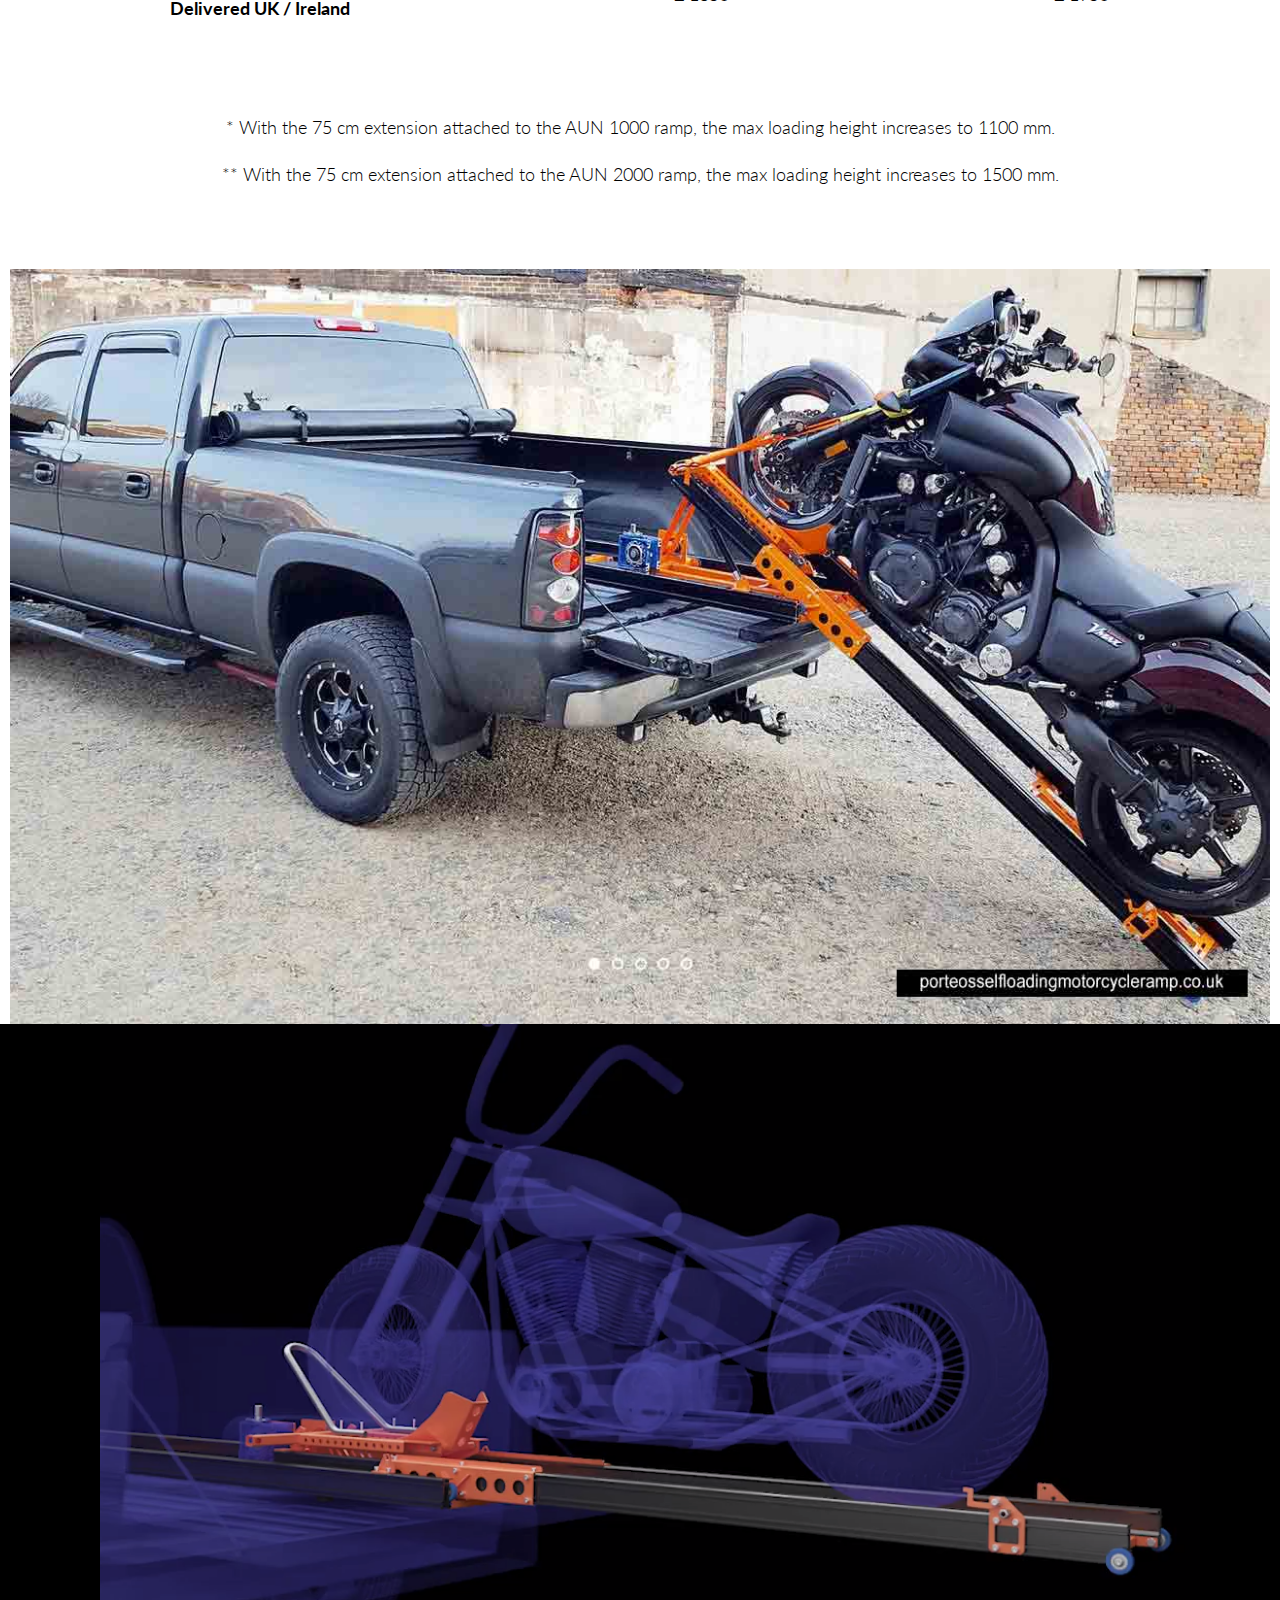
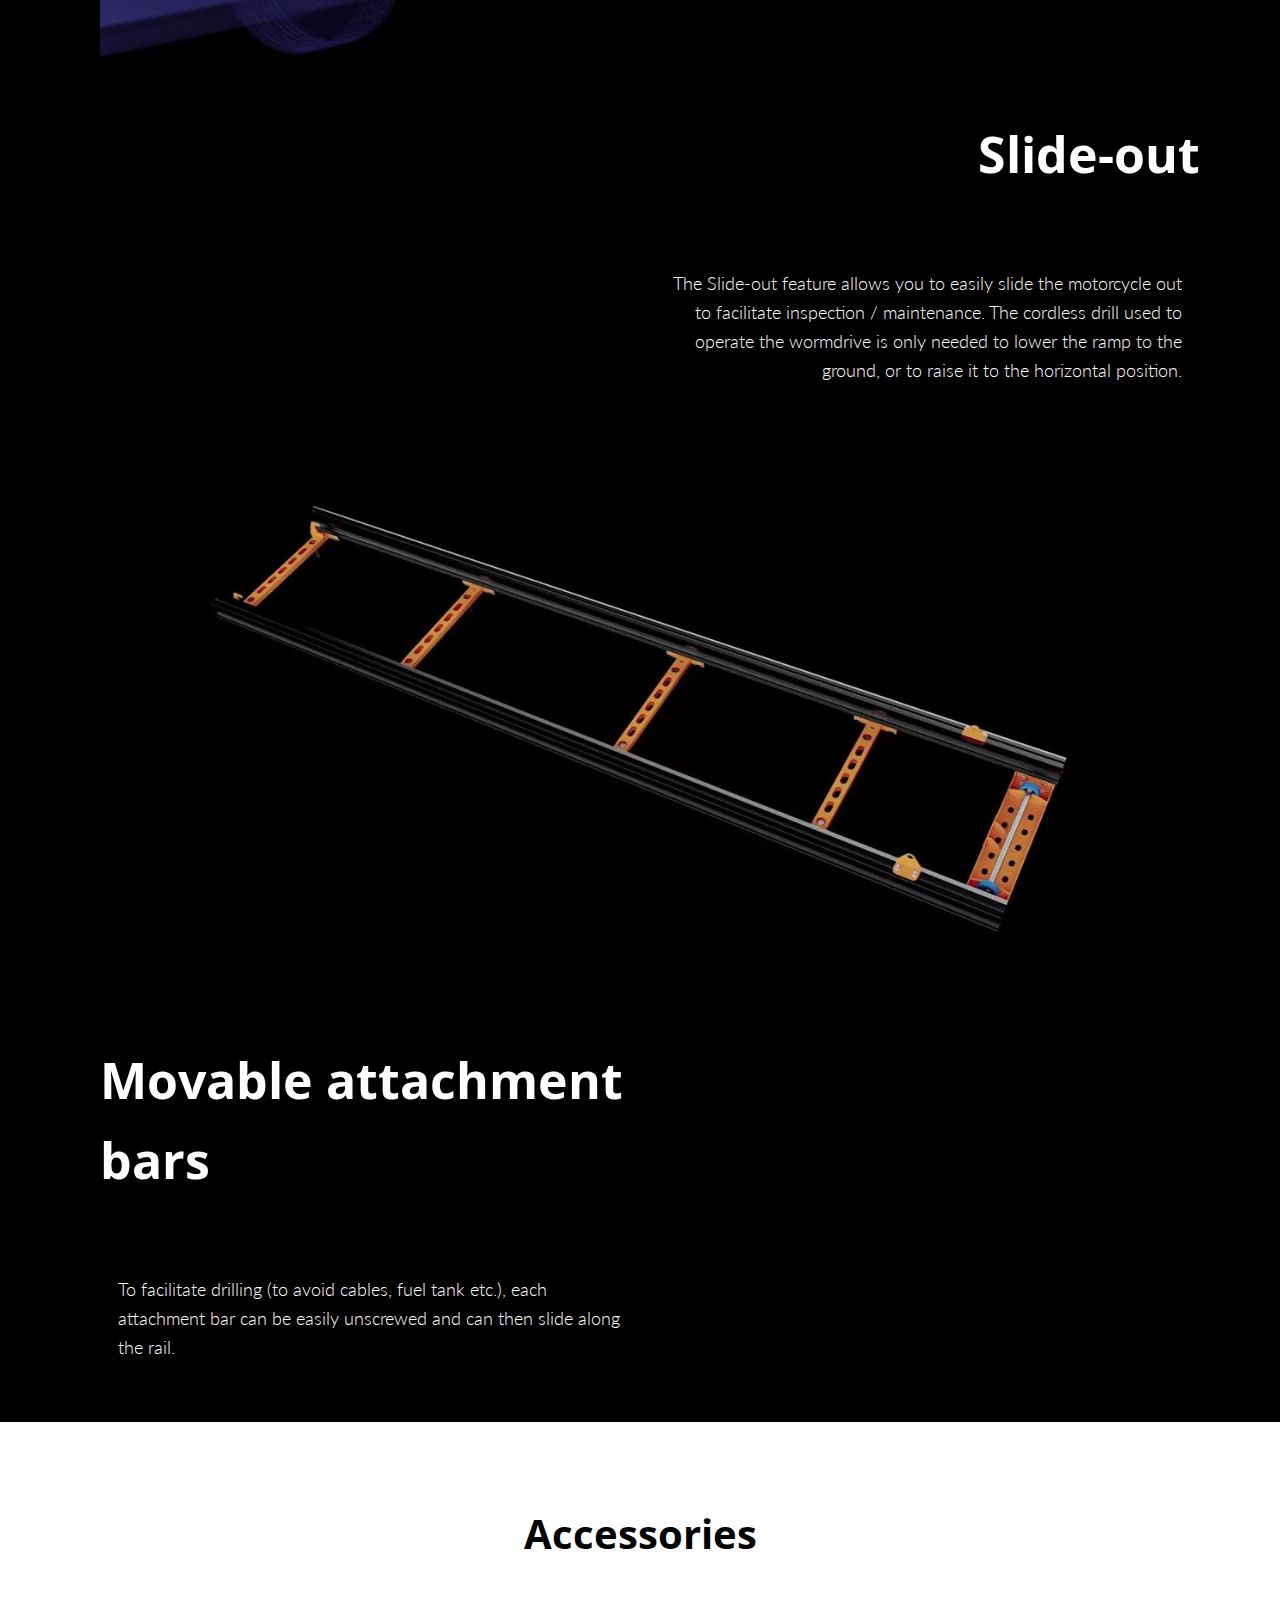
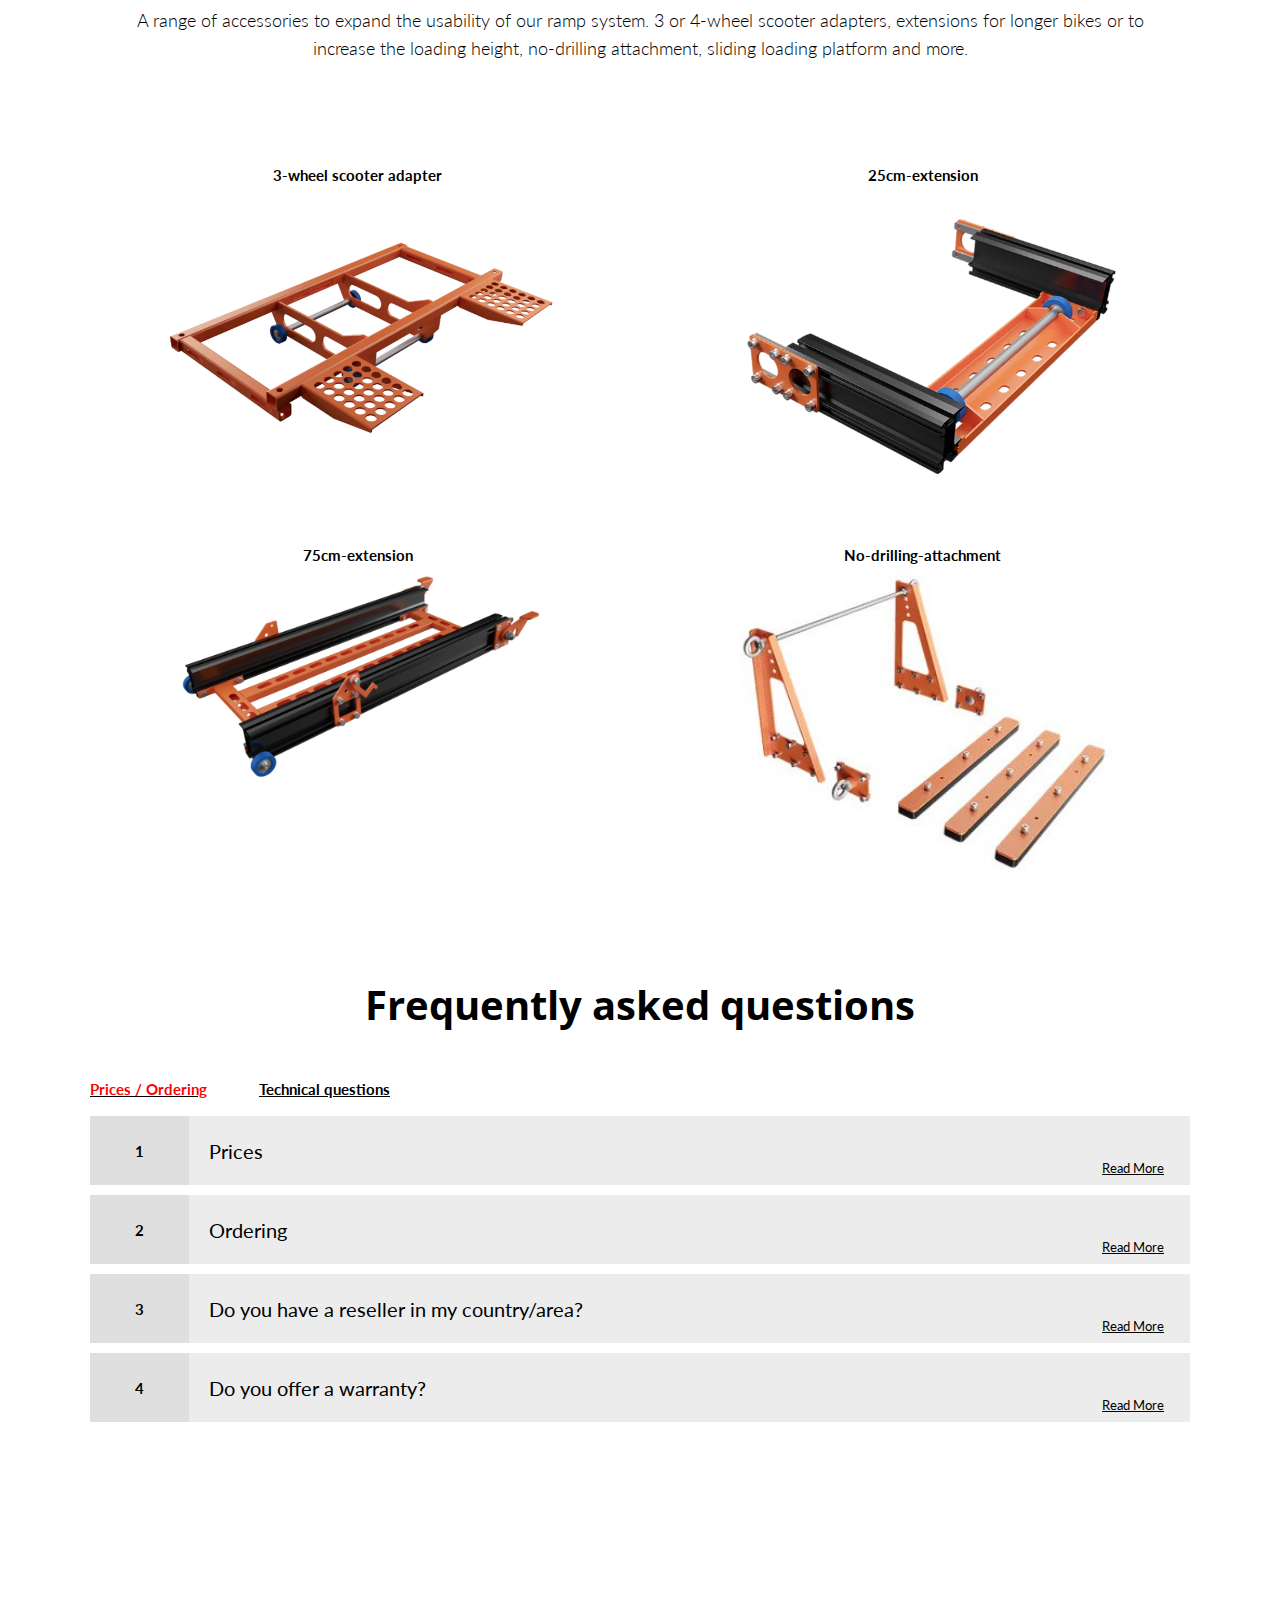
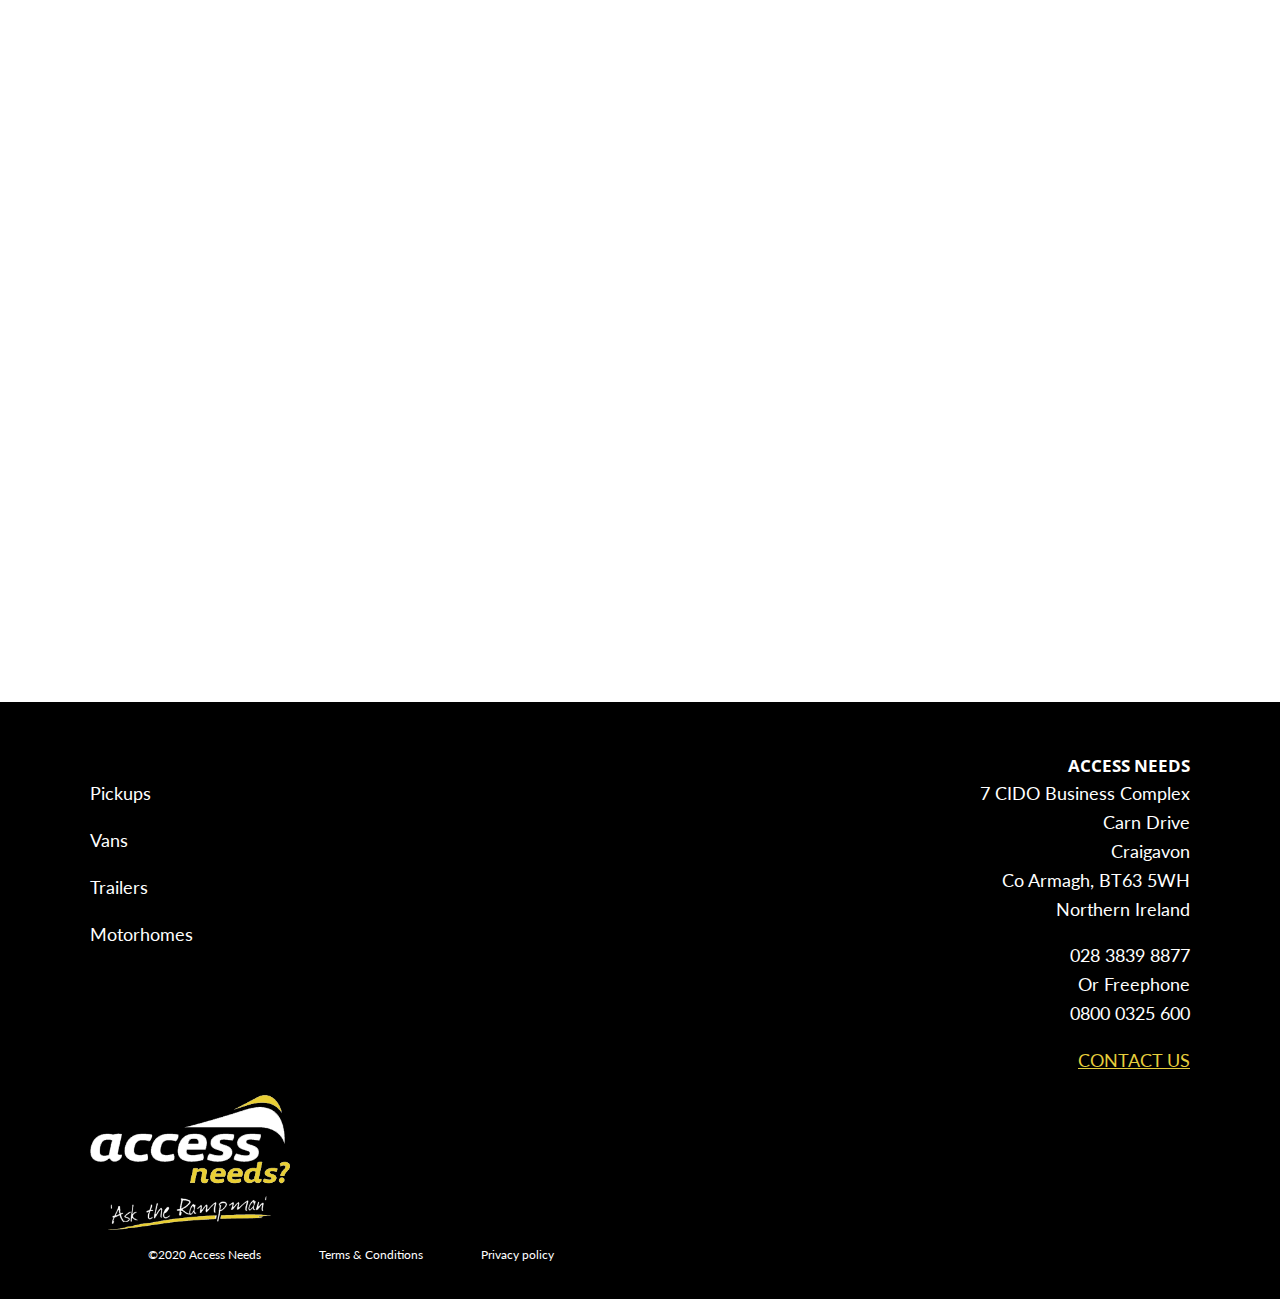
==== commit 374a9fdc: "Phone number" ====
--- a/index.html
+++ b/index.html
@@ -321,8 +321,10 @@
                        <div class="footer__contactBox">
                         <p class="address">7 CIDO Business Complex<br>Carn Drive<br> Craigavon<br>Co Armagh, BT63 5WH<br>Northern Ireland</p>
                         <div class="phone-box">
-                            <p class="text text--black">Freephone</p>
                             <p class="number">028 3839 8877</p>
+                            <p class="address">Or Freephone</p>
+                            <p class="number">0800 0325 600</p>
+                            
                         </div>
                       <a href="contact.html" class="contact">CONTACT US</a>
                     </div>
